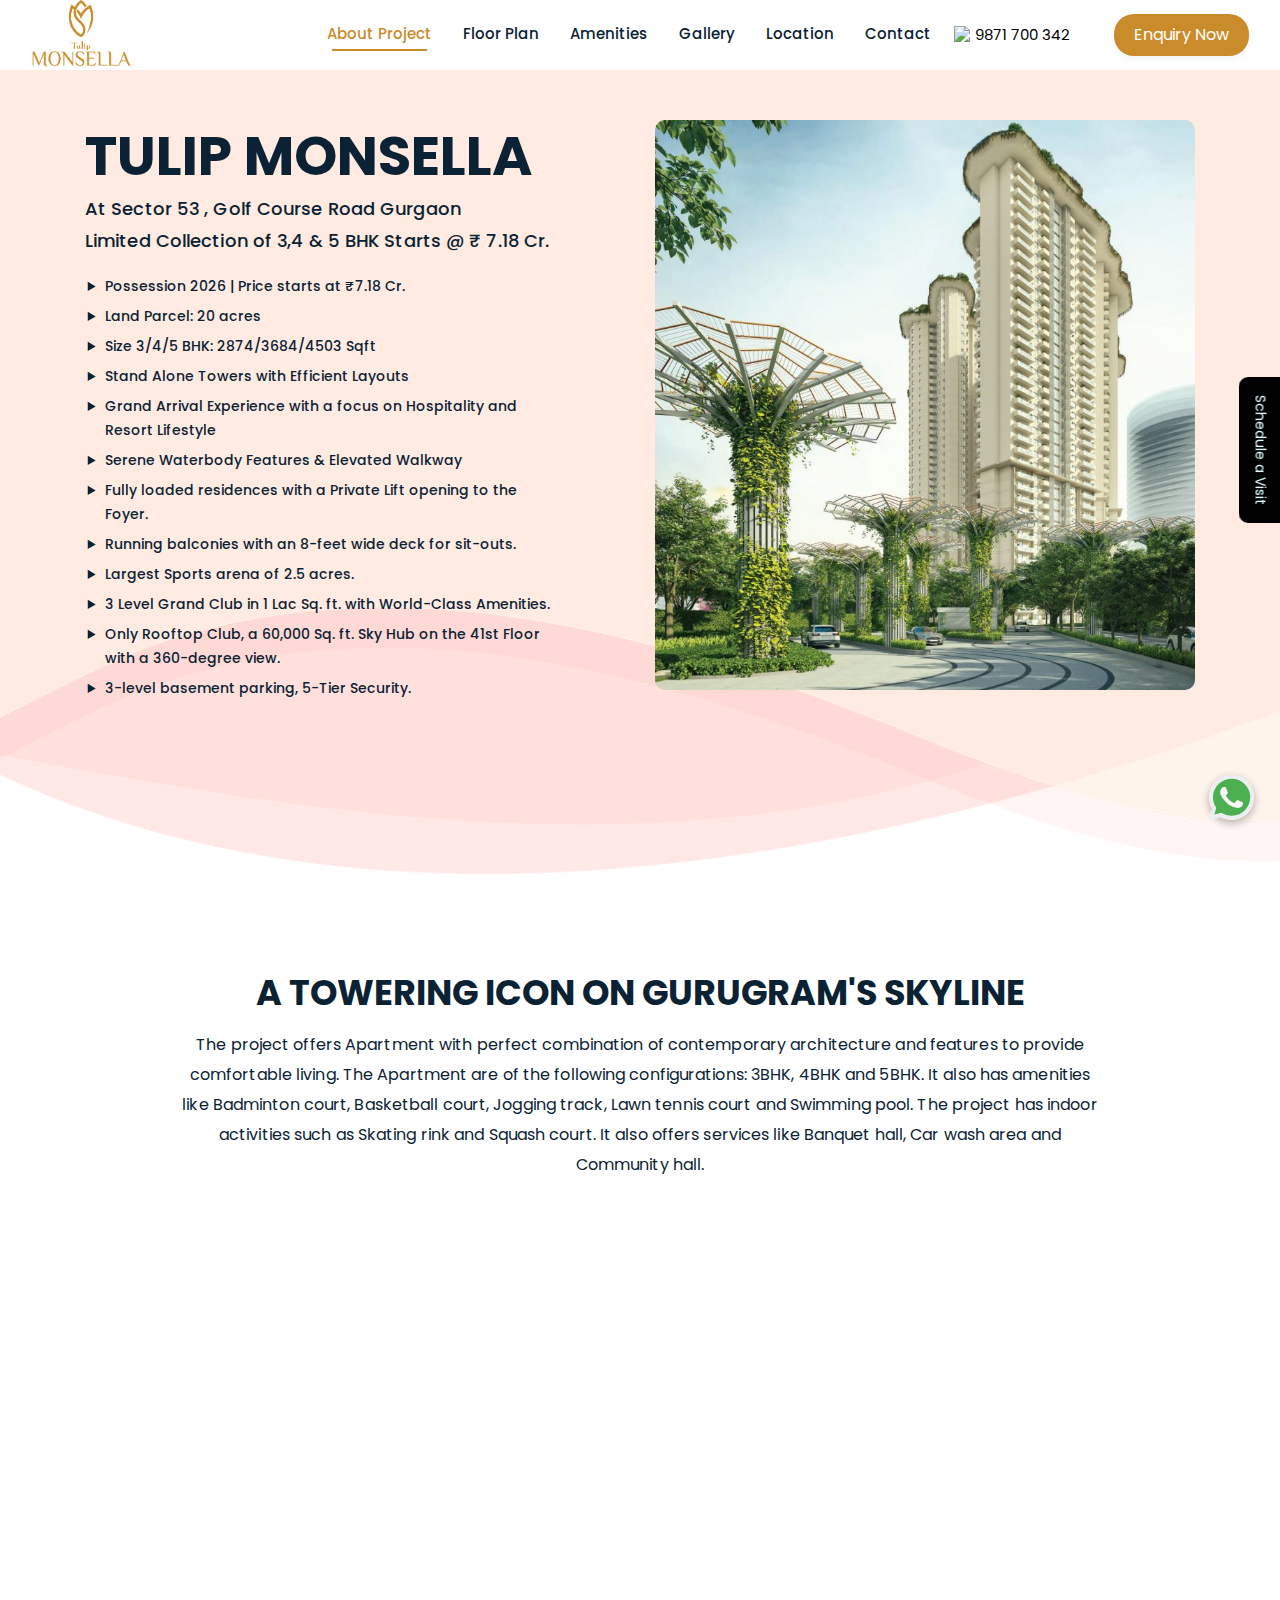
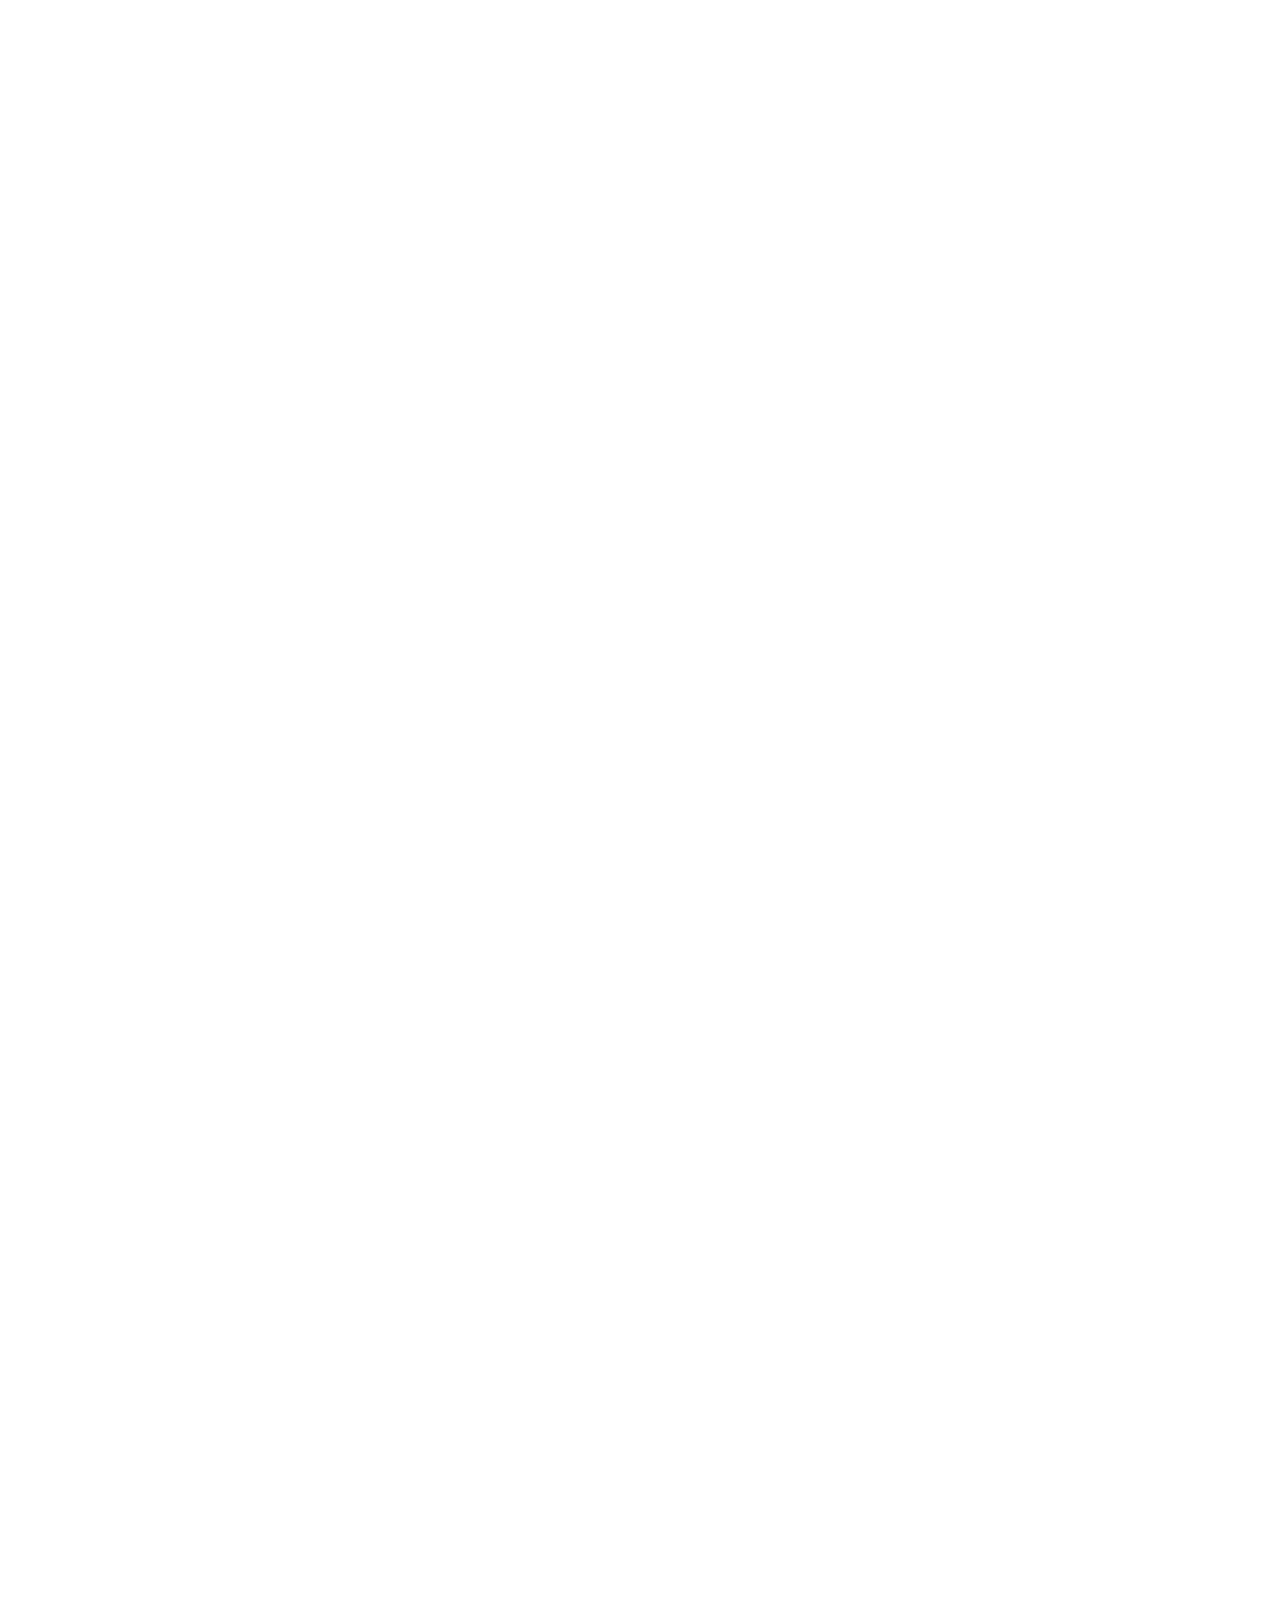
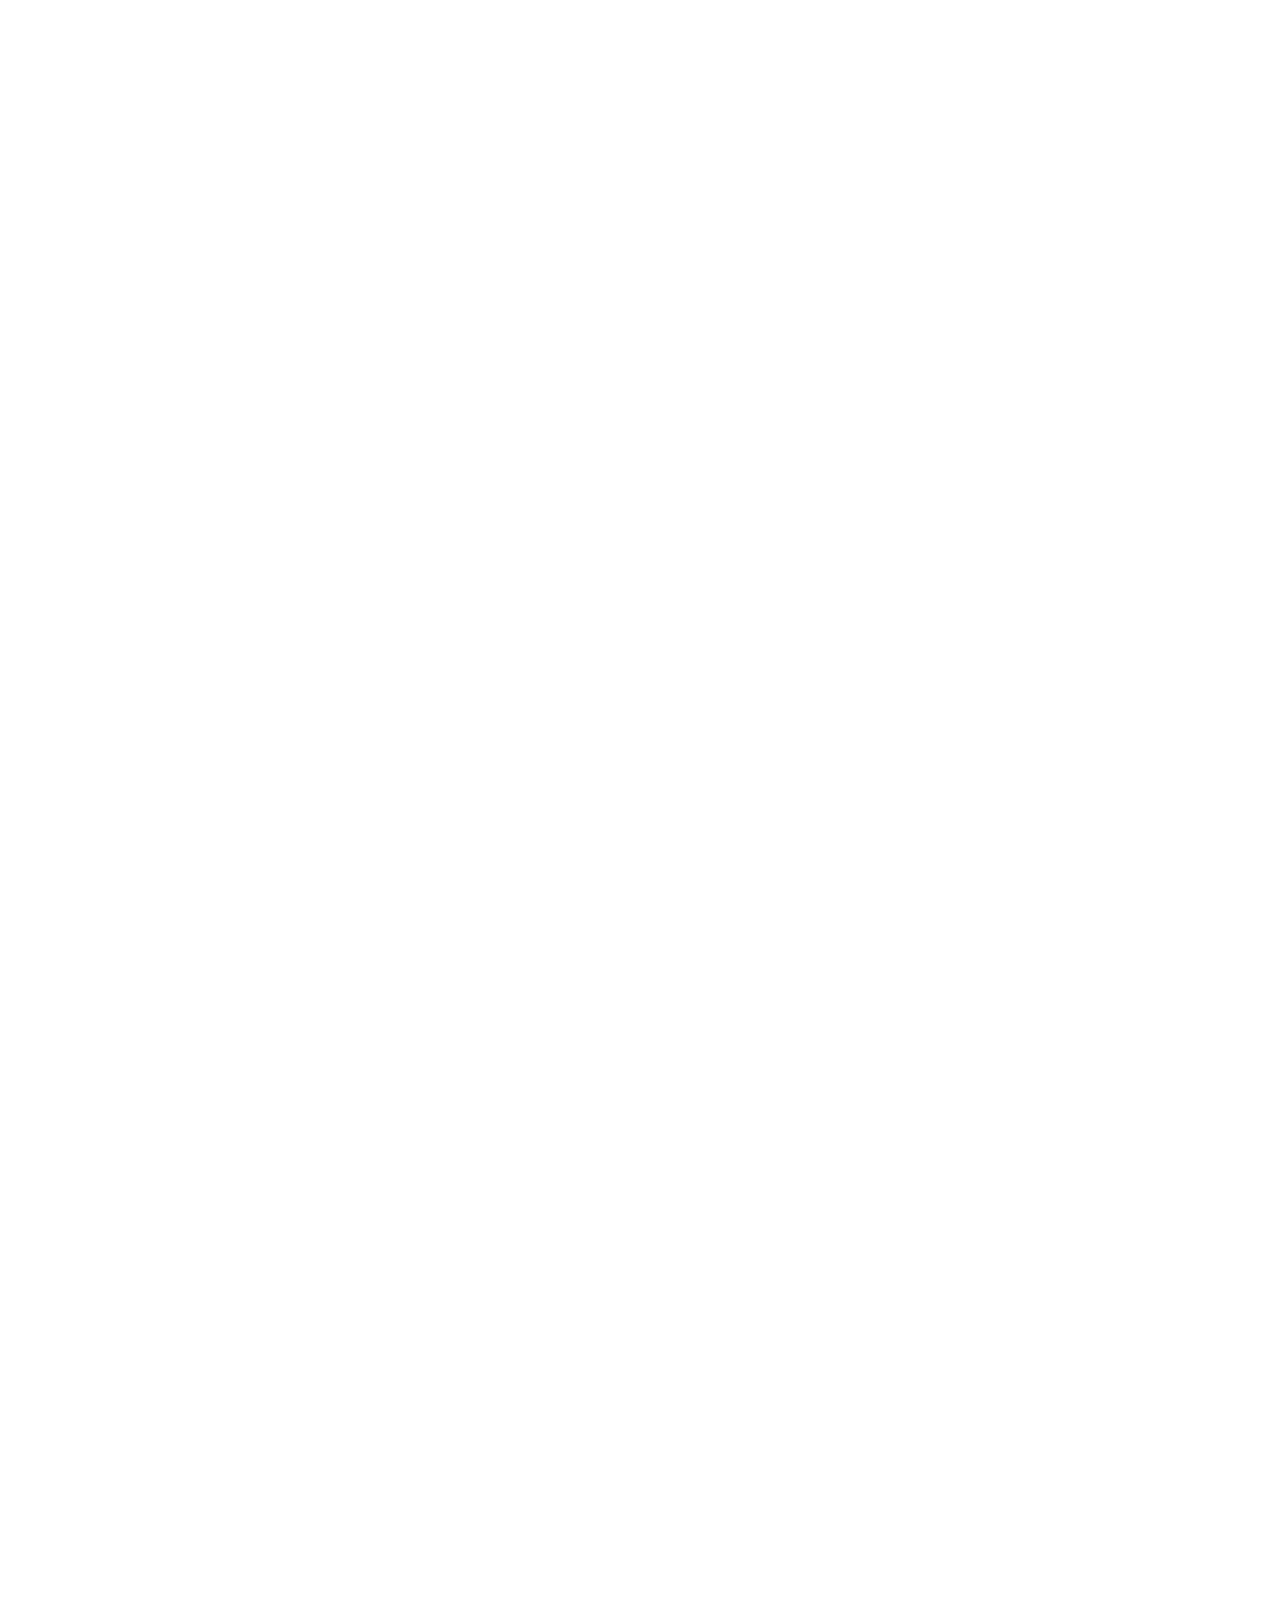
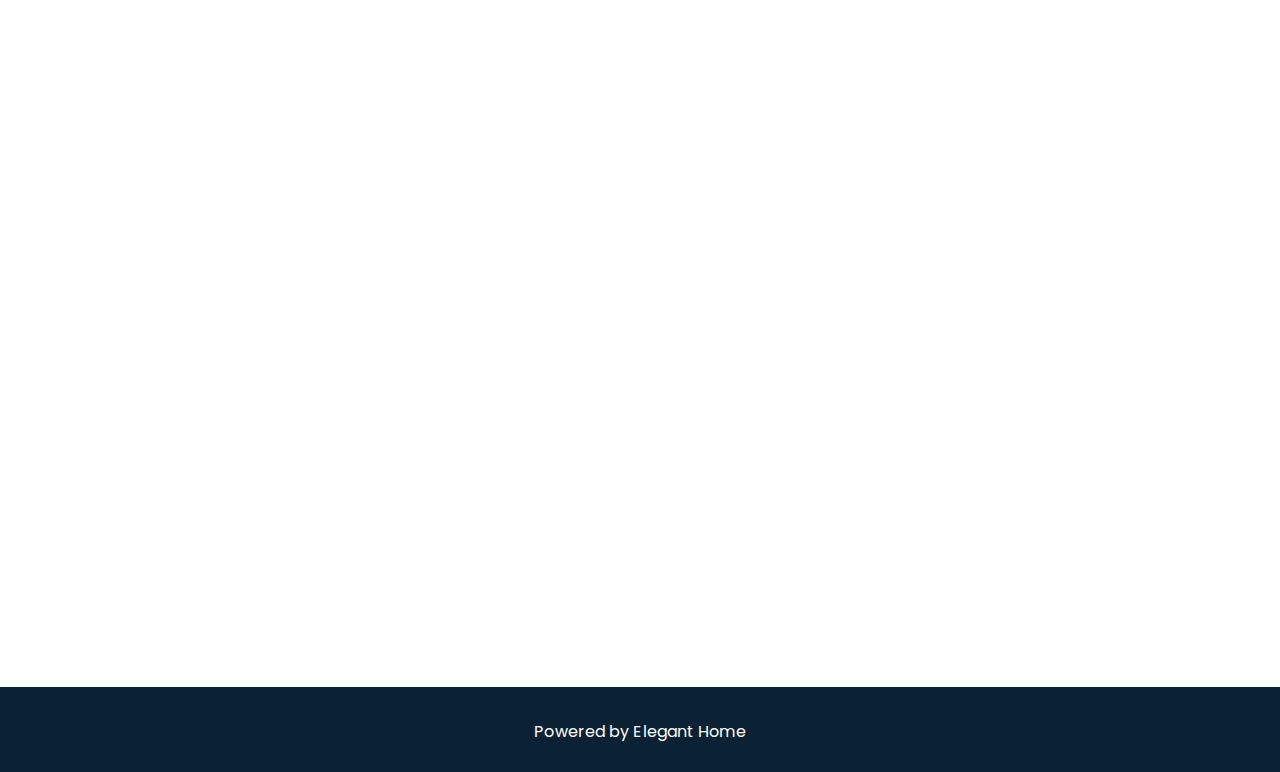
==== index.html @ 669db108 "Update index.html" ====
﻿<!DOCTYPE html>
<html lang="en">


<head>

    <title>Tulip</title>

    <meta charset="UTF-8">
    <meta name="viewport" content="width=device-width,initial-scale=1">
    <meta http-equiv="X-UA-Compatible" content="IE=edge">

    <link rel="stylesheet" href="css/magnific-popup.min.css">
    <link rel="stylesheet" href="css/bootstrap.min.css">
    <link rel="stylesheet" href="css/owl.carousel.min.css">
    <link rel="stylesheet" href="css/swiper.min.css">
    <link rel="stylesheet" href="css/all.min.css">
    <link rel="stylesheet" href="css/flaticon.css">
    <link rel="preconnect" href="https://fonts.gstatic.com" crossorigin>
    <link href="https://fonts.googleapis.com/css2?family=Poppins:ital,wght@0,100;0,200;0,300;0,400;0,500;0,600;0,700;0,800;0,900;1,100;1,200;1,300;1,400;1,500;1,600;1,700;1,800;1,900&display=swap" rel="stylesheet">

    <link href="https://fonts.googleapis.com/css2?family=Assistant:wght@300;400;600;700;800&amp;family=Merriweather:ital,wght@0,300;0,400;0,700;0,900;1,300&amp;display=swap" rel="stylesheet">
    <link href="https://fonts.googleapis.com/css2?family=DM+Serif+Display&amp;display=swap" rel="stylesheet">

    <link rel="stylesheet" type="text/css" href="css/style.css">
    <link rel="stylesheet" type="text/css" href="css/responsive.css">
    <link rel="stylesheet" href="https://cdnjs.cloudflare.com/ajax/libs/animate.css/3.5.2/animate.min.css">
</head>

<body data-spy="scroll" data-target=".navbar" data-offset="100" class="index2">

    <header class="top-header header-2 inline-fix">
        <nav class="navbar navbar-expand-lg  justify-content-between navbar-mobile fixed-top sticky">
            <div class="container-fluid">
                <a classs="navbar-brand" href="index.html"> <img src="images/logo.png" alt="Logo" width="100"></a>
                <button class="navbar-toggler collapsed" type="button" data-toggle="collapse" data-target="#navbar4" aria-controls="navbar4" aria-expanded="false" aria-label="Toggle navigation">
<span class="icon-bar top-bar"></span>
<span class="icon-bar middle-bar"></span>
<span class="icon-bar bottom-bar"></span>
</button>

                <div class="collapse navbar-collapse" id="navbar4">
                    <ul class="mr-auto"></ul>
                    <ul class="navbar-nav">
                        <li class="nav-item"> <a class="nav-link active" href="#about">About Project</a> </li>
                        <li class="nav-item"> <a class="nav-link" href="#floorPlans">Floor Plan </a> </li>
                        <li class="nav-item"> <a class="nav-link" href="#amenities">Amenities</a> </li>
                        <li class="nav-item"> <a class="nav-link" href="#gallery">Gallery</a> </li>
                        <li class="nav-item"> <a class="nav-link" href="#location">Location</a> </li>
                        <li class="nav-item"> <a class="nav-link" href="#contact">Contact</a> </li>
                    </ul>
                </div>

                <a href="tel:9871700342" class="phone"><span><img src="https://cdn-icons-png.flaticon.com/512/597/597177.png"></span>9871 700 342</a>
                <div class="extrabtn"> <a class="bttn button1 navbutton" data-toggle="modal" data-target="#brochureModal"> Enquiry Now</a> </div>
            </div>
        </nav>
    </header>


    <section class="hero-section wow fadeIn" id="home">
        <div class="text-block">
            <div class="container">
                <div class="row">
                    <div class="col-md-6 v-center">
                        <div class="header-heading">
                            <h1>TULIP MONSELLA</h1>
                            <p>At Sector 53 , Golf Course Road Gurgaon</p>
                            <p>Limited Collection of 3,4 & 5 BHK Starts @ ₹ 7.18 Cr.</p>
                            <ul>
                                <li>Possession 2026 | Price starts at ₹7.18 Cr.</li>
                                <li>Land Parcel: 20 acres</li>
                                <li>Size 3/4/5 BHK: 2874/3684/4503 Sqft</li>
                                <li>Stand Alone Towers with Efficient Layouts</li>
                                <li>Grand Arrival Experience with a focus on Hospitality and Resort Lifestyle</li>
                                <li>Serene Waterbody Features & Elevated Walkway</li>
                                <li>Fully loaded residences with a Private Lift opening to the Foyer.</li>
                                <li>Running balconies with an 8-feet wide deck for sit-outs.</li>
                                <li>Largest Sports arena of 2.5 acres.</li>
                                <li>3 Level Grand Club in 1 Lac Sq. ft. with World-Class Amenities.</li>
                                <li>Only Rooftop Club, a 60,000 Sq. ft. Sky Hub on the 41st Floor with a 360-degree view.</li>
                                <li>3-level basement parking, 5-Tier Security.</li>
                            </ul>
                        </div>
                    </div>
                    <div class="col-md-6">
                        <div class="single-image owl-carousel " data-slide="1" data-slide-res="1" data-autoplay="true" data-nav="false" data-dots="true" data-space="0" data-loop="true" data-speed="800">
                            <div class="item"><img src="images/tulip-gurgaon.jpg" alt="text" class="img-fluid"> </div>

                        </div>
                    </div>
                </div>
            </div>
        </div>
    </section>

    <section class="aboutoitawa pad-tb wow fadeIn" id="about">
        <div class="container">
            <div class="row justify-content-center text-center">
                <div class="col-lg-10">
                    <div class="common-heading-2">
                        <h2 class="mb15 h2 text-center">A TOWERING ICON ON GURUGRAM'S SKYLINE
                        </h2>
                        <p>The project offers Apartment with perfect combination of contemporary architecture and features to provide comfortable living. The Apartment are of the following configurations: 3BHK, 4BHK and 5BHK. It also has amenities like Badminton
                            court, Basketball court, Jogging track, Lawn tennis court and Swimming pool. The project has indoor activities such as Skating rink and Squash court. It also offers services like Banquet hall, Car wash area and Community hall.
                        </p>
                    </div>
                </div>
            </div>
        </div>
        </div>
    </section>


    <section class="amenities-section pad-tb dark wow fadeIn" id="amenities">
        <div class="container">
            <div class="row justify-content-center">
                <div class="col-lg-9">
                    <div class="common-heading">
                        <h2 class="text-white">Amenities</h2>
                        <p class="text-white">At Tulip Monsella, residents may enjoy a contemporary way of life complemented by soothing water features and lush landscaping. Many cultural centers offer entertainment for the senses and the soul.

                        </p>

                    </div>
                </div>
            </div>
            <div class="row">
                <div class="col-lg-12">
                    <div class="amenities-block owl-carousel mt45" data-slide="4" data-slide-res="2" data-autoplay="true" data-nav="false" data-dots="false" data-space="30" data-loop="true" data-speed="600">

                        <div class="amenities-card">
                            <div class="amenities-card-icon-section"><img src="https://cdn-icons-png.flaticon.com/512/10184/10184706.png" alt="CCTV Camera" class="img-fluid"></div>
                            <h3>Family Pavilion</h3>
                            <p>Enjoy quality time with loved ones.</p>
                        </div>
                        <div class="amenities-card">
                            <div class="amenities-card-icon-section"><img src="https://cdn-icons-png.flaticon.com/512/8237/8237434.png" alt="Air Conditioner" class="img-fluid"></div>
                            <h3>Amphitheatre</h3>
                            <p>Experience captivating live performances.</p>
                        </div>
                        <div class="amenities-card">
                            <div class="amenities-card-icon-section"><img src="https://cdn-icons-png.flaticon.com/512/2203/2203973.png" alt="Rain water Harvesting" class="img-fluid"></div>
                            <h3>Private Gardens</h3>
                            <p>Find tranquility amidst lush greenery.</p>
                        </div>
                        <div class="amenities-card">
                            <div class="amenities-card-icon-section"><img src="https://cdn-icons-png.flaticon.com/512/11038/11038476.png" alt="Garden" class="img-fluid"></div>
                            <h3>Forest Walking Trail</h3>
                            <p>Discover the wonders of nature on foot.</p>
                        </div>
                        <div class="amenities-card">
                            <div class="amenities-card-icon-section"><img src="https://cdn-icons-png.flaticon.com/512/8643/8643056.png" alt="Elevator" class="img-fluid"></div>
                            <h3>Clubhouse</h3>
                            <p>Indulge in exclusive community facilities.</p>
                        </div>
                        <div class="amenities-card">
                            <div class="amenities-card-icon-section"><img src="https://cdn-icons-png.flaticon.com/512/8334/8334162.png" alt="Internet Ready" class="img-fluid"></div>
                            <h3>Pets Corner</h3>
                            <p>Treat your furry friends to a playful space.</p>
                        </div>
                        <div class="amenities-card">
                            <div class="amenities-card-icon-section"><img src="https://cdn-icons-png.flaticon.com/512/4792/4792322.png" alt="Free Parking" class="img-fluid"></div>
                            <h3>Kids Play Zone</h3>
                            <p>Watch your little ones delight in fun-filled activities.</p>
                        </div>
                        <div class="amenities-card">
                            <div class="amenities-card-icon-section"><img src="https://cdn-icons-png.flaticon.com/512/837/837147.png" alt="Security" class="img-fluid"></div>
                            <h3>Drive-in Double-height Tower Lobbies</h3>
                            <p>Enter a grand and luxurious space.</p>
                        </div>
                        <div class="amenities-card">
                            <div class="amenities-card-icon-section"><img src="https://cdn-icons-png.flaticon.com/512/3048/3048398.png" alt="Power Backup" class="img-fluid"></div>
                            <h3>Meditation Lawn</h3>
                            <p>Unwind and find inner peace in serene surroundings.</p>
                        </div>
                        <div class="amenities-card">
                            <div class="amenities-card-icon-section"> <img src="https://cdn-icons-png.flaticon.com/512/8404/8404203.png" alt="Satellite Cable" class="img-fluid"> </div>
                            <h3>Jacuzzi</h3>
                            <p>Relax and rejuvenate in a luxurious setting.</p>
                        </div>
                        <div class="amenities-card">
                            <div class="amenities-card-icon-section"> <img src="https://cdn-icons-png.flaticon.com/512/2138/2138687.png" alt="Satellite Cable" class="img-fluid"> </div>
                            <h3>Skywalk</h3>
                            <p>Enjoy breathtaking views from a suspended pathway.</p>
                        </div>

                    </div>
                </div>
            </div>
        </div>
    </section>

    <section class="floor-plan-section pad-tb wow fadeIn" id="floorPlans">
        <div class="container">
            <div class="row justify-content-center">
                <div class="col-lg-6">
                    <div class="common-heading">
                        <h2>Luxury Residences</h2>
                        <p>For Your Better Understanding. Lorem ipsum dolor sit amet, consectetur adipiscing elit.</p>
                    </div>
                </div>
            </div>
            <div class="row img-gallery-magnific mt15">
                <div class="col-lg-4 col-sm-6">
                    <div class="floor-plans">
                        <div class="floor-img">
                            <a class="image-popup-floor-plan" href="images/floorplan01.jpg" title="3 BHK">
                                <img src="images/floorplan01.jpg" alt="3 BHK" class="img-fluid"> </a>
                        </div>
                        <div class="info">
                            <h3>3 BHK / 2874 Sqft</h3>
                            <p>7.2 Cr*</p>
                        </div>
                    </div>
                </div>
                <div class="col-lg-4 col-sm-6">
                    <div class="floor-plans">
                        <div class="floor-img">
                            <a class="image-popup-floor-plan" href="images/floorplan02.jpg" title="4 BHK">
                                <img src="images/floorplan02.jpg" alt="4 BHK" class="img-fluid"> </a>
                        </div>
                        <div class="info">
                            <h3>4 BHK / 3684 Sqft</h3>
                            <p>8.47 Cr*</p>
                        </div>
                    </div>
                </div>
                <div class="col-lg-4 col-sm-6">
                    <div class="floor-plans">
                        <div class="floor-img">
                            <a class="image-popup-floor-plan" href="images/floorplan03.jpg" title="5 BHK">
                                <img src="images/floorplan03.jpg" alt="5 BHK" class="img-fluid"> </a>
                        </div>
                        <div class="info">
                            <h3>5 BHK / 4503 Sqft</h3>
                            <p>10.35 Cr*</p>
                        </div>

                    </div>
                </div>
            </div>

        </div>
    </section>

    <div class="cta-section-1 pad-tb wow fadeIn" data-parallax="scroll" data-speed="0.5" data-image-src="images/common/widehome.jpg">
        <div class="container">
            <div class="row">
                <div class="col-lg-12">
                    <div class="itawacta text-center">
                        <p>TULIP MONSELLA BROCHURE</p>
                        <h2>Download Full Details, Floor Plans, Specifications, Price etc.</h2>
                        <a data-toggle="modal" data-target="#brochureModal" class="btn btn-primary">Download Brochure</a>
                    </div>
                </div>
            </div>
        </div>
    </div>

    <section class="gallery-section2 pad-tb wow fadeIn" id="gallery">
        <div class="container">
            <div class="row justify-content-center">
                <div class="col-lg-6">
                    <div class="common-heading">
                        <h2>Photo Gallery</h2>
                    </div>
                </div>
            </div>
            <div class="row img-gallery-magnific m-spc98 mt15">
                <div class="col-md-4 col-6">
                    <div class="gallery-">
                        <a class="image-popup-gallery" href="images/gallery/gallery-1.jpg" title="gallery title">
                            <img src="images/gallery/gallery-1.jpg" alt="gallery image" class="img-fluid"></a>
                    </div>
                </div>
                <div class="col-md-4 col-6">
                    <div class="gallery-">
                        <a class="image-popup-gallery" href="images/gallery/gallery-2.jpg" title="gallery title">
                            <img src="images/gallery/gallery-2.jpg" alt="gallery image" class="img-fluid"></a>
                    </div>
                </div>
                <div class="col-md-4 col-6">
                    <div class="gallery-">
                        <a class="image-popup-gallery" href="images/gallery/gallery-3.jpg" title="gallery title">
                            <img src="images/gallery/gallery-3.jpg" alt="gallery image" class="img-fluid"> </a>
                    </div>
                </div>
                <div class="col-md-4 col-6">
                    <div class="gallery-">
                        <a class="image-popup-gallery" href="images/gallery/gallery-4.jpg" title="gallery title">
                            <img src="images/gallery/gallery-4.jpg" alt="gallery image" class="img-fluid"></a>
                    </div>
                </div>
                <div class="col-md-4 col-6">
                    <div class="gallery-">
                        <a class="image-popup-gallery" href="images/gallery/gallery-5.jpg" title="gallery title">
                            <img src="images/gallery/gallery-5.jpg" alt="gallery image" class="img-fluid"></a>
                    </div>
                </div>
                <div class="col-md-4 col-6">
                    <div class="gallery-">
                        <a class="image-popup-gallery" href="images/gallery/gallery-6.jpg" title="gallery title">
                            <img src="images/gallery/gallery-6.jpg" alt="gallery image" class="img-fluid"> </a>
                    </div>
                </div>

            </div>
        </div>
    </section>


    <section class="location-section pad-tb wow fadeIn" id="location">
        <div class="container">
            <div class="row justify-content-center">
                <div class="col-lg-6">
                    <div class="common-heading-2 text-center">
                        <h2 class="mb15">Nearby Places</h2>
                        <p>Tulip Monsella is located in Sector 53, Golf Course Road, Gurgaon.
                        </p>
                    </div>
                </div>
            </div>
            <div class="row justify-content-between mt15">
                <div class="col-lg-12 mt30">
                    <ul class="loc-list">
                        <li><img src="images/icons/railway-station.png" alt=""> Rapid Metro Station <span>1 Min.</span></li>
                        <li><img src="images/icons/1684121.png" alt=""> One Horizon Centre <span>2 Min.</span></li>
                        <li><img src="images/icons/8253949.png" alt=""> MG Road <span>5 Min.</span></li>
                        <li><img src="images/icons/hospital.png" alt=""> Fortis Hospital <span>5 Min.</span></li>
                        <li><img src="images/icons/8417967.png" alt=""> Huda Metro Station <span>5 Min.</span></li>
                        <li><img src="images/icons/9461228.png" alt=""> Cyber Hub<span> 10 Min.</span></li>
                        <li><img src="images/icons/998634.png" alt=""> Ambience Mall <span>15 Min.</span></li>
                        <li><img src="images/icons/airport.png" alt=""> Indra Gandhi International Airport <span>20 Min.</span></li>
                    </ul>
                </div>
                <div class="col-lg-12 mt40">


                    <iframe src="https://www.google.com/maps/embed?pb=!1m18!1m12!1m3!1d3508.4762424021837!2d77.1035553!3d28.435056799999998!2m3!1f0!2f0!3f0!3m2!1i1024!2i768!4f13.1!3m3!1m2!1s0x390d18b2ad16cb25%3A0x53a7417010e02f99!2sTulip%20Monsella!5e0!3m2!1sen!2sin!4v1670415223793!5m2!1sen!2sin"
                        style="border:0" allowfullscreen="" aria-hidden="false" tabindex="0"></iframe>
                </div>
            </div>
        </div>
    </section>

    <div class="enquire-form pad-tb wow fadeIn" id="contact">
        <div class="container">
            <div class="row">
                <div class="col-lg-8 cta-text">
                    <div class="cta-headings">
                        <img src="images/common/header.png" alt="text" class="img-fluid mb30">
                        <h2 class="mb15">Your Dream House is Waiting For You</h2>
                        <p>Are You Ready to Buy Dream Flat? Find the Perfect Home for You Today!</p>
                        <a href="tel:+9871700342" class="cta learnmore mt30">Call Now</a>
                    </div>
                </div>
                <div class="col-lg-4 pl0" id="form">
                    <div class="form-block">
                        <div class="form-header">
                            <h2><span>Get a Callback</span></h2>
                        </div>
                        <form id="contactForm" data-toggle="validator" class="shake" method="post" action="mail.php">
                            <div class="row">
                                <div class="fieldsets col-sm-12">
                                    <input type="text" id="name" placeholder="Enter name" required data-error="Please fill Out" name="name">
                                    <div class="help-block with-errors"></div>
                                </div>
                                <div class="fieldsets col-sm-12">
                                    <input type="email" id="email" placeholder="Enter email" required name="email">
                                    <div class="help-block with-errors"></div>
                                </div>
                                <div class="fieldsets col-sm-12">
                                    <input type="text" id="email" placeholder="Enter phone" required name="phone">
                                    <div class="help-block with-errors"></div>
                                </div>
                            </div>
                            <div class="fieldsets">
                                <textarea id="message" rows="4" placeholder="Enter your message" required></textarea>
                                <div class="help-block with-errors"></div>
                            </div>
                            <button type="submit" id="form-submit" class="btn lnk btn-main bg-btn">Submit <span class="circle"></span></button>
                            <div id="msgSubmit" class="h3 text-center hidden"></div>
                            <div class="clearfix"></div>
                            <p class="trm"><i class="fas fa-lock"></i>We hate spam, and we respect your privacy.</p>
                        </form>
                    </div>
                </div>
            </div>
        </div>
    </div>



    <footer>

        <div class="copyright">
            <div class="container">
                <div class="row">
                    <div class="col-lg-12">
                        <div class="footer-- text-center pt20">
                            <p>Powered by Elegant Home </p>
                        </div>
                    </div>
                </div>
            </div>
        </div>
    </footer>

    <!-- The Modal -->
    <div class="modal enquiry-modal" id="myModal">
        <div class="modal-dialog">
            <div class="modal-content">
                <div class="modal-body">
                    <button type="button" class="close" data-dismiss="modal" aria-label="Close">
                        <i class="fa fa-times text-white"></i>
                    </button>
                    <div class="text-center">
                        <img src="images/logo.png" class="img-fluid">
                        <h3>Get a Callback</h3>
                    </div>
                    <form method="post" action="mail.php">
                        <div class="form-group">
                            <label>Name</label>
                            <input type="text" class="form-control" name="name" required>
                        </div>
                        <div class="form-group">
                            <label>Email</label>
                            <input type="email" class="form-control" name="email" required>
                        </div>
                        <div class="form-group">
                            <label>Phone</label>
                            <input type="number" class="form-control" maxlength="10" required>
                        </div>
                        <div>
                            <input type="submit" value="Submit" class="btn btn-primary">
                        </div>
                    </form>

                </div>

            </div>
        </div>
    </div>

    <!-- The Modal -->
    <div class="modal enquiry-modal" id="brochureModal">
        <div class="modal-dialog">
            <div class="modal-content">
                <div class="modal-body">
                    <button type="button" class="close" data-dismiss="modal" aria-label="Close">
                        <i class="fa fa-times text-white"></i>
                    </button>
                    <div class="text-center">
                        <img src="images/logo.png" class="img-fluid">
                        <h3>Enquiry Now</h3>
                    </div>
                    <form action="mail.php" method="post">
                        <div class="form-group">
                            <label>Name</label>
                            <input type="text" class="form-control" name="name" required>
                        </div>
                        <div class="form-group">
                            <label>Email</label>
                            <input type="text" class="form-control" name="email" required>
                        </div>
                        <div class="form-group">
                            <label>Phone</label>
                            <input type="text" class="form-control" name="phone" maxlength="10" required>
                        </div>
                        <div>
                            <input type="submit" value="Submit" class="btn btn-primary">

                        </div>
                    </form>
                </div>
            </div>
        </div>
    </div>



    <!-- The Modal -->
    <div class="modal enquiry-modal" id="siteVisitModal">
        <div class="modal-dialog">
            <div class="modal-content">
                <div class="modal-body">
                    <button type="button" class="close" data-dismiss="modal" aria-label="Close">
                        <i class="fa fa-times text-white"></i>
                    </button>
                    <div class="text-center">
                        <img src="images/logo.png" class="img-fluid">
                        <h3>Schedule site Visit</h3>
                    </div>
                    <form action="mail.php" method="post">
                        <div class="form-group">
                            <label>Name</label>
                            <input type="text" class="form-control" name="name" required>
                        </div>
                        <div class="form-group">
                            <label>Email</label>
                            <input type="text" class="form-control" name="email" required>
                        </div>
                        <div class="form-group">
                            <label>Phone</label>
                            <input type="text" class="form-control" name="phone" maxlength="10" required>
                        </div>
                        <div>
                            <input type="submit" value="Submit" class="btn btn-primary">

                        </div>
                    </form>
                </div>
            </div>
        </div>
    </div>


    <a href="https://api.whatsapp.com/send?phone=919389736199&amp;text=Hi,%20I%20am%20looking%20for%20a%20Chardham%20package,%20can%20you%20help%20me?" class="whatapp_btn" target="_blank">
        <img src="images/whatsapp.svg" width="45px">
    </a>

    <button class="btn sticky-side-btn" data-toggle="modal" data-target="#siteVisitModal">Schedule a Visit</button>


    <script src="js/jquery.min.js"></script>
    <script src="js/bootstrap.min.js"></script>
    <script src="js/popper.min.js"></script>
    <script src="js/jquery.magnific-popup.min.js"></script>
    <script src="js/owl.carousel.js"></script>
    <script src="js/swiper.min.js"></script>
    <script src="js/SmoothScroll.min.js"></script>
    <script src="js/parallax.min.js"></script>
    <script src="js/validator.min.js"></script>
    <script src="js/form.js"></script>

    <script src="js/main.js"></script>
    <script src="js/hero-script.js"></script>
    <script src="https://cdnjs.cloudflare.com/ajax/libs/wow/1.1.2/wow.min.js"></script>
    <script>
        new WOW().init();

        function openModal() {
            var modal = document.getElementById('brochureModal');
            modal.style.display = 'block';
        }

        //  setTimeout(openModal, 10000); // 20000 milliseconds = 20 seconds
    </script>

</body>


</html>
---- css/flaticon.css ----
@font-face{font-family:flaticon;src:url(../webfonts/flaticon.eot);src:url(https://separateweb.com/#iefix) format("embedded-opentype"),url(../webfonts/flaticon.woff) format("woff"),url(../webfonts/flaticon.ttf) format("truetype"),url(https://separateweb.com/#Flaticon) format("svg");font-weight:400;font-style:normal}@media screen and (-webkit-min-device-pixel-ratio:0){@font-face{font-family:flaticon;src:url(https://separateweb.com/#Flaticon) format("svg")}}[class^=flaticon-]:before,[class*=" flaticon-"]:before,[class^=flaticon-]:after,[class*=" flaticon-"]:after{font-family:Flaticon;font-style:normal}.flaticon-gps:before{content:"\f100"}.flaticon-certification-award:before{content:"\f101"}.flaticon-discount:before{content:"\f102"}.flaticon-rent:before{content:"\f103"}.flaticon-heart-2:before{content:"\f104"}.flaticon-tray:before{content:"\f105"}.flaticon-boat:before{content:"\f106"}.flaticon-bus:before{content:"\f107"}.flaticon-resort:before{content:"\f108"}.flaticon-tube-train-front-view:before{content:"\f109"}.flaticon-transport:before{content:"\f10a"}.flaticon-plane:before{content:"\f10b"}.flaticon-game:before{content:"\f10c"}.flaticon-award:before{content:"\f10d"}.flaticon-paint-roller:before{content:"\f10e"}.flaticon-house-2:before{content:"\f10f"}.flaticon-tape-measure:before{content:"\f110"}.flaticon-measuring-tape:before{content:"\f111"}.flaticon-house-1:before{content:"\f112"}.flaticon-stairs-1:before{content:"\f113"}.flaticon-stairs:before{content:"\f114"}.flaticon-support:before{content:"\f115"}.flaticon-male-telemarketer:before{content:"\f116"}.flaticon-gallery:before{content:"\f117"}.flaticon-dimension:before{content:"\f118"}.flaticon-windows:before{content:"\f119"}.flaticon-frame:before{content:"\f11a"}.flaticon-sofa:before{content:"\f11b"}.flaticon-people-1:before{content:"\f11c"}.flaticon-fruit:before{content:"\f11d"}.flaticon-nature:before{content:"\f11e"}.flaticon-garage-1:before{content:"\f11f"}.flaticon-garage:before{content:"\f120"}.flaticon-bathtube-with-shower:before{content:"\f121"}.flaticon-rest:before{content:"\f122"}.flaticon-furniture:before{content:"\f123"}.flaticon-restaurant:before{content:"\f124"}.flaticon-cutlery:before{content:"\f125"}.flaticon-livingroom-1:before{content:"\f126"}.flaticon-livingroom:before{content:"\f127"}.flaticon-dinner:before{content:"\f128"}.flaticon-serve:before{content:"\f129"}.flaticon-shower-1:before{content:"\f12a"}.flaticon-shower:before{content:"\f12b"}.flaticon-bed:before{content:"\f12c"}.flaticon-shopping-cart:before{content:"\f12d"}.flaticon-shopping-bag-4:before{content:"\f12e"}.flaticon-menu-button-of-three-lines:before{content:"\f12f"}.flaticon-briefcase-1:before{content:"\f130"}.flaticon-bar-chart:before{content:"\f131"}.flaticon-send:before{content:"\f132"}.flaticon-shopping-cart-1:before{content:"\f133"}.flaticon-message:before{content:"\f134"}.flaticon-home-1:before{content:"\f135"}.flaticon-arrows-5:before{content:"\f136"}.flaticon-file-2:before{content:"\f137"}.flaticon-chat:before{content:"\f138"}.flaticon-settings-1:before{content:"\f139"}.flaticon-cloud:before{content:"\f13a"}.flaticon-envelope-1:before{content:"\f13b"}.flaticon-planet-earth:before{content:"\f13c"}.flaticon-placeholder-3:before{content:"\f13d"}.flaticon-interface-1:before{content:"\f13e"}.flaticon-layers-1:before{content:"\f13f"}.flaticon-edit-1:before{content:"\f140"}.flaticon-trophy-1:before{content:"\f141"}.flaticon-note-1:before{content:"\f142"}.flaticon-telemarketer:before{content:"\f143"}.flaticon-flash:before{content:"\f144"}.flaticon-calendar-1:before{content:"\f145"}.flaticon-smartphone-1:before{content:"\f146"}.flaticon-technology-2:before{content:"\f147"}.flaticon-edit:before{content:"\f148"}.flaticon-user-2:before{content:"\f149"}.flaticon-technology-1:before{content:"\f14a"}.flaticon-photo-camera:before{content:"\f14b"}.flaticon-arrows-4:before{content:"\f14c"}.flaticon-arrows-3:before{content:"\f14d"}.flaticon-speech-bubble:before{content:"\f14e"}.flaticon-heart-1:before{content:"\f14f"}.flaticon-paper-plane:before{content:"\f150"}.flaticon-star-1:before{content:"\f151"}.flaticon-graphic:before{content:"\f152"}.flaticon-user-1:before{content:"\f153"}.flaticon-previous:before{content:"\f154"}.flaticon-arrows-2:before{content:"\f155"}.flaticon-padlock:before{content:"\f156"}.flaticon-right-arrow-3:before{content:"\f157"}.flaticon-list:before{content:"\f158"}.flaticon-drop:before{content:"\f159"}.flaticon-unlink:before{content:"\f15a"}.flaticon-search-1:before{content:"\f15b"}.flaticon-like-2:before{content:"\f15c"}.flaticon-play-button-1:before{content:"\f15d"}.flaticon-users:before{content:"\f15e"}.flaticon-placeholder-2:before{content:"\f15f"}.flaticon-clock-2:before{content:"\f160"}.flaticon-diamond:before{content:"\f161"}.flaticon-layers:before{content:"\f162"}.flaticon-like-1:before{content:"\f163"}.flaticon-add:before{content:"\f164"}.flaticon-play-button:before{content:"\f165"}.flaticon-heart:before{content:"\f166"}.flaticon-garbage:before{content:"\f167"}.flaticon-telephone:before{content:"\f168"}.flaticon-money-bag:before{content:"\f169"}.flaticon-piggy-bank-1:before{content:"\f16a"}.flaticon-headphones-1:before{content:"\f16b"}.flaticon-coin:before{content:"\f16c"}.flaticon-light-bulb:before{content:"\f16d"}.flaticon-favorite:before{content:"\f16e"}.flaticon-plus:before{content:"\f16f"}.flaticon-minus:before{content:"\f170"}.flaticon-unchecked:before{content:"\f171"}.flaticon-user:before{content:"\f172"}.flaticon-timer:before{content:"\f173"}.flaticon-profile:before{content:"\f174"}.flaticon-cancel-1:before{content:"\f175"}.flaticon-right-arrow-2:before{content:"\f176"}.flaticon-left-arrow-2:before{content:"\f177"}.flaticon-down-arrow:before{content:"\f178"}.flaticon-search:before{content:"\f179"}.flaticon-clock-1:before{content:"\f17a"}.flaticon-interface:before{content:"\f17b"}.flaticon-shopping-bag-3:before{content:"\f17c"}.flaticon-shopping-bag-2:before{content:"\f17d"}.flaticon-shopping-bag-1:before{content:"\f17e"}.flaticon-arrows-1:before{content:"\f17f"}.flaticon-magnifying-glass:before{content:"\f180"}.flaticon-smartphone:before{content:"\f181"}.flaticon-time:before{content:"\f182"}.flaticon-left-arrow-1:before{content:"\f183"}.flaticon-right-arrow-1:before{content:"\f184"}.flaticon-minus-symbol:before{content:"\f185"}.flaticon-plus-symbol:before{content:"\f186"}.flaticon-clock:before{content:"\f187"}.flaticon-download-arrow-1:before{content:"\f188"}.flaticon-download-arrow:before{content:"\f189"}.flaticon-envelope:before{content:"\f18a"}.flaticon-straight-quotes:before{content:"\f18b"}.flaticon-pin:before{content:"\f18c"}.flaticon-people:before{content:"\f18d"}.flaticon-commenting:before{content:"\f18e"}.flaticon-technology:before{content:"\f18f"}.flaticon-share-symbol:before{content:"\f190"}.flaticon-arrows:before{content:"\f191"}.flaticon-sent-mail:before{content:"\f192"}.flaticon-label:before{content:"\f193"}.flaticon-menu-options:before{content:"\f194"}.flaticon-web-page-home:before{content:"\f195"}.flaticon-location-pin:before{content:"\f196"}.flaticon-arrow-pointing-to-right:before{content:"\f197"}.flaticon-right-arrow:before{content:"\f198"}.flaticon-house-outline:before{content:"\f199"}.flaticon-left-arrow:before{content:"\f19a"}.flaticon-round:before{content:"\f19b"}.flaticon-web-log-in:before{content:"\f19c"}.flaticon-check-symbol:before{content:"\f19d"}.flaticon-forward-arrow:before{content:"\f19e"}.flaticon-left-quote-1:before{content:"\f19f"}.flaticon-placeholder-filled-point:before{content:"\f1a0"}.flaticon-right-quotation-sign:before{content:"\f1a1"}.flaticon-wifi-connection-signal-symbol:before{content:"\f1a2"}.flaticon-world:before{content:"\f1a3"}.flaticon-word-file:before{content:"\f1a4"}.flaticon-symbol:before{content:"\f1a5"}.flaticon-map-marker:before{content:"\f1a6"}.flaticon-home:before{content:"\f1a7"}.flaticon-tag-black-shape:before{content:"\f1a8"}.flaticon-quote-left:before{content:"\f1a9"}.flaticon-tags:before{content:"\f1aa"}.flaticon-check-1:before{content:"\f1ab"}.flaticon-user-shape:before{content:"\f1ac"}.flaticon-telephone-handle-silhouette:before{content:"\f1ad"}.flaticon-right-quotation-mark:before{content:"\f1ae"}.flaticon-comments:before{content:"\f1af"}.flaticon-earth:before{content:"\f1b0"}.flaticon-pdf:before{content:"\f1b1"}.flaticon-windows-8:before{content:"\f1b2"}.flaticon-word:before{content:"\f1b3"}.flaticon-pencil:before{content:"\f1b4"}.flaticon-trophy:before{content:"\f1b5"}.flaticon-e-mail-envelope:before{content:"\f1b6"}.flaticon-go-back-arrow:before{content:"\f1b7"}.flaticon-boat-anchor:before{content:"\f1b8"}.flaticon-smartphone-call:before{content:"\f1b9"}.flaticon-send-message-button:before{content:"\f1ba"}.flaticon-android-logo:before{content:"\f1bb"}.flaticon-web:before{content:"\f1bc"}.flaticon-boat-lifesaver:before{content:"\f1bd"}.flaticon-business:before{content:"\f1be"}.flaticon-arrow:before{content:"\f1bf"}.flaticon-home-page:before{content:"\f1c0"}.flaticon-file-1:before{content:"\f1c1"}.flaticon-calendar:before{content:"\f1c2"}.flaticon-file:before{content:"\f1c3"}.flaticon-price-tag:before{content:"\f1c4"}.flaticon-next-2:before{content:"\f1c5"}.flaticon-briefcase:before{content:"\f1c6"}.flaticon-menu:before{content:"\f1c7"}.flaticon-note:before{content:"\f1c8"}.flaticon-placeholder-1:before{content:"\f1c9"}.flaticon-checked:before{content:"\f1ca"}.flaticon-check:before{content:"\f1cb"}.flaticon-cancel:before{content:"\f1cc"}.flaticon-back-1:before{content:"\f1cd"}.flaticon-shopping-bag:before{content:"\f1ce"}.flaticon-monitor:before{content:"\f1cf"}.flaticon-piggy-bank:before{content:"\f1d0"}.flaticon-phone-call:before{content:"\f1d1"}.flaticon-headphones:before{content:"\f1d2"}.flaticon-vector:before{content:"\f1d3"}.flaticon-house:before{content:"\f1d4"}.flaticon-share:before{content:"\f1d5"}.flaticon-musical-note:before{content:"\f1d6"}.flaticon-back:before{content:"\f1d7"}.flaticon-next-1:before{content:"\f1d8"}.flaticon-download:before{content:"\f1d9"}.flaticon-star:before{content:"\f1da"}.flaticon-link:before{content:"\f1db"}.flaticon-like:before{content:"\f1dc"}.flaticon-settings:before{content:"\f1dd"}.flaticon-placeholder:before{content:"\f1de"}.flaticon-next:before{content:"\f1df"}.flaticon-left-quote:before{content:"\f1e0"}.flaticon-left-quotes:before{content:"\f1e1"}.flaticon-right-quote-symbol:before{content:"\f1e2"}.flaticon-right-quote-sign:before{content:"\f1e3"}.flaticon-blocks-with-angled-cuts:before{content:"\f1e4"}.flaticon-quotation-marks:before{content:"\f1e5"}.flaticon-up-arrow:before{content:"\f1e6"}
---- css/style.css ----
::-webkit-scrollbar {
    width: 8px;
}

 ::-webkit-scrollbar-track {
    background: #e8e8e8;
}

 ::-webkit-scrollbar-thumb {
    background: #ca8c2a;
}

 ::-webkit-scrollbar-thumb:hover {
    background: #e2494f;
}

* {
    -webkit-font-smoothing: antialiased;
    -moz-os-font-smoothing: grayscale;
    box-sizing: border-box;
    padding: 0;
    margin: 0;
}

.agent-photo,
.amenities-card,
.cta,
.fixed-top,
.floor-plans,
.form-block button,
.form-block input,
.gallery-,
.nav-item a,
.project-card-,
.reviews-card,
.top-header .nav-link,
.top-header .nav-link:hover,
.top-header .sticky {
    -moz-transition: all 0.5s;
    -o-transition: all 0.5s;
    -webkit-transition: all 0.5s;
    transition: all 0.5s;
}

body {
    font-family: 'Poppins', sans-serif;
    color: #0a2233;
    font-weight: 400;
    font-style: normal;
    font-size: 18px;
}

h1,
h2,
h3,
h4,
h5,
h6 {
    font-family: 'Poppins', sans-serif;
    font-weight: 900;
}

h1,
h2,
h3,
h4,
h5,
h6,
p,
ul {
    margin: 0;
    padding: 0;
}

p {
    font-size: 18px;
    font-weight: 400;
    line-height: 1.5;
    letter-spacing: 0.1px;
}

ul {
    list-style: none;
}

a:hover {
    text-decoration: none;
}

button:focus {
    outline: 0 !important;
}

.padbtm0 {
    padding-bottom: 0 !important;
}

.mt45 {
    margin-top: 45px;
}

.mt15 {
    margin-top: 15px;
}

.pad-tb {
    padding-top: 90px;
    padding-bottom: 90px;
}

.common-heading {
    padding: 0;
    text-align: center;
}

.common-heading h2 {
    font-weight: 800;
    font-size: 36px;
    margin-bottom: 20px;
}

section.dark {
    background-color: #0d1117;
}

.btn-primary {
    background-color: #000;
    color: #fff;
    padding: 10px 20px;
    border-color: #0000;
    border-radius: 42px;
}

.btn-primary:hover {
    background-color: #ca8c2a;
    border-color: #ca8c2a;
}

.v-center {
    align-self: center;
}

.navbar-toggler {
    background-color: #fff;
    border: 1px solid #fff;
}

.top-header .sticky {
    background: #fff;
}

html body .top-header.header-2 .sticky .nav-link:hover {
    color: #ca8c2a;
}

.top-header .nav-link:hover .nav-number {
    color: #ca8c2a !important;
}

.top-header .nav-link {
    font-weight: 600;
    font-size: 17px;
    color: #0a2233;
}

.navbar-light .navbar-nav .nav-link {
    color: rgb(10 34 51);
}

.top-header .nav-link.active {
    color: #ca8c2a !important;
}

.top-header .nav-link.active:after {
    transition: all 0.2s linear 0s;
    background: #ca8c2a;
    width: 90%;
}

.top-header .nav-link:after {
    content: "";
    display: block;
    height: 2px;
    text-align: center;
    left: 0;
    right: 0;
    width: 0;
    float: none;
    background: #ca8c2a;
    transition: width 0.4s ease, background-color 0.4s ease;
    -webkit-transform: translateX(0);
    -ms-transform: translateX(0);
    -o-transform: translateX(0);
    transform: translateX(0);
    -webkit-transition: all 0.4s;
    -o-transition: all 0.4s;
    transition: all 0.4s;
    margin: 0 auto;
    position: relative;
    bottom: -4px;
}

.fixed-top {
    position: fixed;
    top: 0;
    right: 0;
    left: 0;
    z-index: 1030;
    padding-top: 0;
    padding-bottom: 0;
    height: 70px;
}

.brand-logo a {
    display: block;
}

.header-right ul li:after {
    content: "";
    position: absolute;
    border-right: 1px solid #eee;
    height: 30px;
    right: -12px;
    top: 10px;
}

.header-right ul li:last-child:after {
    content: "";
    position: absolute;
    border-right: 0 solid #eee;
}

.hero-section {
    position: relative;
    overflow: hidden;
    background: url(../images/hero/hero-bg.png) #fff;
    padding-top: 120px;
    padding-bottom: 170px;
    background-repeat: no-repeat;
    background-position: bottom center;
    background-size: cover;
}

.hero-section .item img {
    min-height: 570px;
    object-fit: cover;
    border-radius: 10px;
}

a {
    cursor: pointer;
}

.header-heading {
    margin: 0 50px 0 0;
}

.header-heading h1 {
    font-weight: 700;
    font-size: 55px;
    line-height: 1.3;
    margin-bottom: 3px;
}

.header-heading p {
    font-size: 18px;
    line-height: 1.5;
    margin-bottom: 5px;
    font-weight: 500;
}

.header-heading .special {
    background-color: #ca8c2a;
    color: #fff;
    font-weight: 500;
    font-size: 21px;
    padding: 7px;
    border-radius: 6px;
    margin: 30px 0;
    width: fit-content;
}

.header-heading ul {
    margin: 20px 20px 10px;
}

.header-heading ul li {
    list-style-type: disclosure-closed;
    margin-bottom: 6px;
    font-size: 14px;
    font-weight: 500;
    line-height: 24px;
}

.enquiry-modal img {
    max-width: 120px;
}

.enquiry-modal .modal-dialog {
    max-width: 400px;
    border-radius: 20px;
    overflow: hidden;
}

.enquiry-modal .modal-content {
    background-color: #010409;
    padding: 10px 10px;
}

.enquiry-modal h3 {
    font-weight: 400;
    color: #ca8c2a;
    text-transform: uppercase;
    margin: 10px auto 15px;
    font-size: 24px;
}

.enquiry-modal .form-control {
    font-weight: 700;
    color: #fff;
    font-weight: 400;
    color: #ffffff;
    margin: 10px auto 15px;
    font-size: 24px;
    border: 1px solid #ffffffe6;
    font-size: 16px;
    background-color: transparent;
    padding: 24px 15px;
    border-radius: 10px;
}

.enquiry-modal .btn {
    background-color: #ca8c2a;
    width: 100%;
}

.enquiry-modal label {
    color: #fff;
    font-size: 14px;
    margin: 0px;
}

.single-image .item {
    overflow: hidden;
}

.owl-item.active.center .item {
    opacity: 1;
    -webkit-transform: scale3d(1, 1, 1);
    transform: scale3d(1, 1, 1);
}

.owl-carousel .owl-dots .owl-dot.active span,
.owl-carousel .owl-dots .owl-dot:hover span {
    background: #ca8c2a;
    transform: translate3d(0, -50%, 0) scale(0.7);
    transition: all 250ms ease-out 0s;
}

.owl-carousel .owl-dots {
    display: inline-block;
    width: 100%;
    text-align: center;
    margin: 20px 0 0;
    position: absolute;
    transition: all 250ms ease-out 0s;
}

.owl-carousel .owl-dots .owl-dot {
    display: inline-block;
}

.owl-carousel .owl-dots .owl-dot span {
    background: #ca8c2a;
    display: inline-block;
    height: 20px;
    margin: 0 2px 5px;
    transform: translate3d(0, -50%, 0) scale(0.3);
    transform-origin: 50% 50% 0;
    transition: all 250ms ease-out 0s;
    width: 20px;
}

.project-card-:hover {
    box-shadow: 0 0 10px #e6e3e3;
    top: -5px;
}

.project-card- {
    border-radius: 6px;
    overflow: hidden;
    background: #fff;
    -webkit-box-shadow: 0 3px 6px rgba(91, 130, 148, 0.08);
    box-shadow: 0 3px 6px rgba(91, 130, 148, 0.08);
    top: 0;
    position: relative;
}

.project-card img {
    width: 100%;
}

.apartments-list {
    overflow-x: hidden;
    background: #fff;
    padding-bottom: 80px;
}

.apartments-list .mt45 {
    margin-top: 35px;
}

.apartments-list .owl-stage {
    padding-bottom: 10px;
    padding-top: 10px;
}

.apartments-list .owl-stage-outer {
    position: relative;
}

.home-details {
    padding: 20px;
    border: 1px solid #e8e8ef;
    border-radius: 0 0 6px 6px;
}

.home-details h3 {
    font-weight: 700;
    font-size: 18px;
    line-height: 1.5;
    margin: 0 0 4px;
}

.feature-list {
    margin: 10px 0 0;
    color: #0a2233;
}

.feature-list li {
    display: inline-block;
    padding: 0 15px 0 0;
}

.feature-list li i {
    padding: 0 5px 0 0;
    font-size: 16px;
}

.feature-section {
    background: url(../images/common/dot.png) #f4f6f8;
}

.feature-image {
    border-radius: 6px 6px 6px 50px;
    overflow: hidden;
    -webkit-box-shadow: 0 3px 6px rgba(91, 130, 148, 0.08);
    box-shadow: 0 3px 6px rgba(91, 130, 148, 0.08);
}

.amenities-section {
    background: #fff;
}

.amenities-card:hover {
    box-shadow: 0 0 10px #e6e3e3;
    top: -5px;
}

.amenities-card {
    text-align: center;
    background: #fff5f5;
    border-radius: 6px;
    padding: 20px;
    margin: 5px 0;
    -webkit-box-shadow: 0 3px 6px rgba(91, 130, 148, 0.08);
    box-shadow: 0 3px 6px rgba(91, 130, 148, 0.08);
    top: 0;
    position: relative;
    border: 1px solid #fee4e5;
    cursor: grab;
    min-height: 247px;
}

.amenities-card-icon-section {
    width: 70px;
    margin: 0 auto 15px;
    background: rgba(248, 83, 89, 0.1);
    border-radius: 32% 68% 64% 36%/39% 58% 42% 61%;
    padding: 8px;
}

.amenities-card h3 {
    font-weight: 700;
    font-size: 18px;
    line-height: 1.5;
    margin: 0 0 4px;
}

.amenities-card p {
    font-size: 16px;
}

.floor-plans:hover {
    box-shadow: 0 0 10px #e6e3e3;
    top: -5px;
}

.floor-plans {
    text-align: center;
    margin-top: 30px;
    border-radius: 6px;
    overflow: hidden;
    background: #fff;
    -webkit-box-shadow: 0 3px 6px rgba(91, 130, 148, 0.08);
    box-shadow: 0 3px 6px rgba(91, 130, 148, 0.08);
    top: 0;
    position: relative;
}

.floor-plans .info {
    border: 1px solid #e8e8ef;
    border-radius: 0 0 6px 6px;
    padding: 20px;
}

.floor-plans h3 {
    font-weight: 700;
    font-size: 18px;
    line-height: 1.5;
}

.floor-plans a {
    display: block;
}

.floor-img {
    display: block;
    border-radius: 6px;
    width: 100%;
}

.floor-img img {
    width: 100%;
}

.nav-filter {
    margin: 45px auto 0;
    display: table;
}

.nav-filter .nav-tabs {
    border-bottom: 0 solid #dee2e6;
}

.nav-filter .nav-item .nav-link1.active {
    color: #fff;
    background: #ca8c2a;
}

.nav-tabs .nav-item {
    margin: 0 10px 10px;
}

.nav-filter .nav-item .nav-link1 {
    color: #0a2233;
    line-height: 1;
    font-family: Merriweather;
    padding: 10px 20px;
    border: 0;
    background: #ffd9d5;
    border-radius: 6px;
    font-size: 15px;
    text-align: center;
    display: block;
}

.specification-section {
    background: #fff;
}

.list-features li {
    color: #0a2233;
    background: url(../images/common/check-mark.png);
    background-size: 18px;
    background-repeat: no-repeat;
    background-position: 5px 2px;
    padding-left: 30px;
    margin-top: 10px;
}

.h4-heading {
    font-size: 18px;
    font-weight: 700;
    margin: 0 0 20px;
}

.cta-section:before {
    content: "";
    position: absolute;
    background: rgba(10, 34, 51, 0.9);
    height: 100%;
    width: 100%;
    top: 0;
    right: 0;
    left: 0;
}

.cta-section {
    background: url(../images/common/dots.png);
    position: relative;
}

.mt30 {
    margin-top: 30px;
}

.mt30a {
    margin-top: 30px;
}

.cta-heading p {
    font-size: 36px;
    font-weight: 800;
    color: #fff;
    line-height: 1.5;
}

.cta:hover {
    background-color: #0a2233;
    color: #fff;
    top: -5px;
    box-shadow: 0 5px 10px rgba(10, 34, 51, 0.2);
}

.cta {
    font-size: 16px;
    font-weight: 400;
    padding: 0 30px;
    line-height: 49px;
    text-align: center;
    outline: 0;
    color: #fff !important;
    background-color: #0a2233;
    border: none;
    border-radius: 60px;
    display: inline-block;
    -webkit-box-shadow: 0 3px 6px rgba(91, 130, 148, 0.08);
    box-shadow: 0 3px 6px rgba(91, 130, 148, 0.08);
    top: 0;
    position: relative;
}

.cta:hover {
    color: #fff;
}

.mt20 {
    margin-top: 12px;
}

.cta-text {
    align-self: center;
}

.gallery-section {
    background: #f4f6f8;
}

.gallery-:hover {
    box-shadow: 0 0 10px #e6e3e3;
    top: -5px;
}

.gallery- {
    position: relative;
    top: 0;
    -webkit-box-shadow: 0 3px 6px rgba(91, 130, 148, 0.08);
    box-shadow: 0 3px 6px rgba(91, 130, 148, 0.08);
    margin: 30px 0 0;
}

.gallery- a img {
    display: block;
    border-radius: 6px;
}

.location-section iframe {
    width: 100%;
    height: 300px;
    border-radius: 6px;
}

.loc-adlit li {
    list-style: none;
    padding: 0 0 5px;
    font-size: 16px;
}

.loc-adlit li span {
    list-style: none;
    text-align: right;
    float: right;
    font-weight: 700;
}

.agent-section {
    background: #fff5f5;
}

.agent-photo img {
    width: 200px;
    border-radius: 6px;
}

.social-links- a {
    color: #0a2233;
    display: inline-block;
    line-height: 1;
    font-size: 15px;
    border: 1px solid #e8e8ef;
    padding: 8px;
    width: 32px;
    height: 32px;
    text-align: center;
    margin: 0 10px 0 0;
    border-radius: 4px;
}

.social-links- {
    margin: 10px 0 0;
}

.agent-details h5 {
    margin: 0 0 4px;
    font-size: 18px;
    font-weight: 700;
    line-height: 1.5;
}

.agent-details p {
    font-size: 16px;
    padding: 0 0 10px;
}

.agent-details p span {
    font-weight: 600;
}

.agent-photo:hover {
    box-shadow: 0 0 10px #e6e3e3;
    top: -5px;
}

.agent-photo {
    text-align: left;
    background: #fff;
    border-radius: 6px;
    padding: 20px;
    -webkit-box-shadow: 0 3px 6px rgba(91, 130, 148, 0.08);
    box-shadow: 0 3px 6px rgba(91, 130, 148, 0.08);
    position: relative;
    top: 0;
    border: 1px solid #e8e8ef;
}

.reviews-card:hover {
    box-shadow: 0 0 10px #e6e3e3;
    top: -5px;
}

.reviews-section .owl-carousel .owl-dots {
    margin: 5px 0 0;
}

.reviews-card span {
    font-size: 30px;
    color: #ca8c2a;
}

.reviews-card {
    text-align: center;
    background: url(../images/common/pricing-bottom-bg.png) #fff;
    border-radius: 6px;
    padding: 30px;
    margin: 5px 0;
    -webkit-box-shadow: 0 3px 6px rgba(91, 130, 148, 0.08);
    box-shadow: 0 3px 6px rgba(91, 130, 148, 0.08);
    position: relative;
    top: 0;
    border: 1px solid #e8e8ef;
    background-position: center bottom;
    background-repeat: no-repeat;
    background-size: auto;
    cursor: grab;
}

.reviews-card img {
    border-radius: 100px;
    max-width: 140px;
    margin: 0 auto 15px;
}

.reviews-card h4 {
    font-size: 18px;
    font-weight: 700;
    margin: 10px 0 0;
}

.reviews-card h4 span {
    font-weight: 400;
    display: block;
    font-size: 16px;
    margin: 8px 0 20px;
    color: #0a2233;
    font-family: Assistant, sans-serif;
}

.project-logo-section {
    background: #f4f6f8;
}

.project-logo img {
    margin: 0 auto;
    display: block;
}

.opl ul {
    overflow: hidden;
}

.opl ul li:before {
    content: "";
    height: 100%;
    top: 0;
    left: -1px;
    position: absolute;
    border-left: 1px solid #e6e6e6;
}

.opl ul li {
    width: 20%;
    float: left;
    position: relative;
    padding: 0 30px;
}

.enquire-form {
    background: url(../images/common/buildings.png);
    background-repeat: no-repeat;
    background-position: center bottom;
}

.cta-heading-2 img {
    margin: 0 0 20px;
}

.cta-heading-2 {
    margin-right: 50px;
}

.cta-heading-2 h2 {
    font-weight: 800;
    font-size: 30px;
    line-height: 1.2;
    padding-bottom: 20px;
    color: #0a2233;
}

.cta-heading-2 p {
    padding-bottom: 20px;
}

.form-block {
    background: rgba(255, 255, 255, 0.85);
    border-radius: 6px;
    -webkit-box-shadow: 0 3px 6px rgba(91, 130, 148, 0.08);
    box-shadow: 0 3px 6px rgba(91, 130, 148, 0.08);
    border: 1px solid #e8e8ef;
}

.form-block form {
    padding: 0 20px 30px;
}

.form-block input:focus,
.form-block textarea:focus {
    border: 1px solid #ca8c2a;
}

.form-block input {
    width: 100%;
    height: 50px;
    padding: 0 15px;
    margin: 0 0 10px;
    border-radius: 6px;
    color: #172b43;
    font-size: 14px;
    outline: 0;
    background: #fff;
    -webkit-box-shadow: 0 3px 6px rgba(91, 130, 148, 0.08);
    box-shadow: 0 3px 6px rgba(91, 130, 148, 0.08);
    border: 1px solid #e6e6e6;
}

.form-block textarea {
    max-height: 200px;
    width: 100%;
    padding: 15px;
    margin: 0 0 10px;
    border-radius: 6px;
    color: #172b43;
    font-size: 14px;
    outline: 0;
    background: #fff;
    -webkit-box-shadow: 0 3px 6px rgba(91, 130, 148, 0.08);
    box-shadow: 0 3px 6px rgba(91, 130, 148, 0.08);
    border: 1px solid #e6e6e6;
}

.custom-control-input:checked~.custom-control-label::before {
    color: #fff;
    border-color: #ca8c2a;
    background-color: #ca8c2a;
}

.custom-control-input:focus~.custom-control-label::before {
    -webkit-box-shadow: 0 3px 6px rgba(91, 130, 148, 0.08);
    box-shadow: 0 3px 6px rgba(91, 130, 148, 0.08);
}

.custom-control-input:focus:not(:checked)~.custom-control-label::before {
    border-color: #ffbc80;
}

.custom-control-label::before {
    position: absolute;
    top: -1px;
    left: -1.5rem;
    display: block;
    width: 20px;
    height: 20px;
    pointer-events: none;
    content: "";
    background-color: #fff;
    border: #adb5bd solid 1px;
}

.custom-control-label::after {
    position: absolute;
    top: -3px;
    left: -26px;
    display: block;
    width: 25px;
    height: 25px;
    content: "";
    background: no-repeat 50%/50% 50%;
}

.custom-control {
    margin-bottom: 10px;
}

.form-block label input {
    height: 20px;
    width: 20px;
    position: relative;
    top: 5px;
    margin: 0 5px 0 0;
}

.fieldsets label {
    position: relative;
    top: -10px;
    font-size: 14px;
    color: #ca8c2a;
    margin: 0;
    padding: 0;
}

.custom-control label {
    text-indent: -21px;
    padding: 0 0 0 21px;
    font-size: 13px;
}

.form-block label a {
    color: #000;
}

.form-header {
    text-align: center;
    border-bottom: 3px solid #0a2233;
    padding: 20px 0;
    margin: 0 0 20px;
    background-color: #fff5f5;
}

.phone {
    color: #000;
    font-size: 15px;
    margin-right: 30px;
}

.phone img {
    width: 14px;
    margin-top: -3px;
    margin-right: 5px;
}

.form-header h2 span {
    font-size: 36px;
    display: block;
    font-weight: 700;
    color: #0a2233;
}

.form-header p {
    text-align: center;
}

.form-block p.trm {
    font-size: 13px;
    width: 100%;
    text-align: center;
    margin: 10px 0 0;
}

.form-block p.trm i {
    padding: 5px 5px 0 0;
}

.form-block button:hover {
    background-color: #0a2233;
}

.form-block button {
    font-size: 16px;
    font-weight: 400;
    padding: 0 40px;
    line-height: 60px;
    text-align: center;
    outline: 0;
    color: #fff;
    background-color: #0a2233;
    border: none;
    border-radius: 6px;
    width: 100%;
    -webkit-box-shadow: 0 3px 6px rgba(91, 130, 148, 0.08);
    box-shadow: 0 3px 6px rgba(91, 130, 148, 0.08);
}

.pl0 {
    padding-left: 0 !important;
}

footer {
    background: #0a2233;
    padding: 10px 0 25px;
    color: #fff;
}

.overlay::before {
    content: '';
    position: absolute;
    top: 0;
    left: 0;
    right: 0;
    bottom: 0;
    background-color: #00000054;
    z-index: 99;
}

.footer- a img {
    width: 100px;
}

footer h3 {
    margin-bottom: 25px;
    font-size: 20px;
    font-weight: 700;
}

.footer- p {
    text-align: center;
    padding: 25px 0 0;
    font-size: 15px;
    font-weight: 500;
    color: #fff;
}

.footer- a {
    display: block;
    margin: 0 0 25px;
}

.footer-block {
    padding: 20px 0;
}

.social-links {
    text-align: right;
}

.social-links a {
    color: #0a2233;
    font-size: 25px;
    line-height: 1;
}

.footer-address-list li i {
    margin: 0 5px 0 0;
}

.footer-address-list li {
    font-size: 16px;
    text-indent: -12px;
    padding-left: 25px;
    line-height: 35px;
}

.footer-social-media-icons a {
    color: #fff;
    font-size: 16px;
    border: 1px solid #cacaca;
    border-radius: 4px;
    margin: 0 2px;
    width: 35px;
    height: 35px;
    display: inline-block;
    text-align: center;
    line-height: 34px;
}

.footer-social-media-icons a.facebook {
    background: #0069f7;
    border-color: #0069f7;
}

.footer-social-media-icons a.twitter {
    background: #00c6f7;
    border-color: #00c6f7;
}

.footer-social-media-icons a.instagram {
    background: #d62977;
    border-color: #d62977;
}

.footer-social-media-icons a.linkedin {
    background: #0e72a3;
    border-color: #0e72a3;
}

.footer-address-list li a {
    color: #fff;
}

.v-center {
    align-items: center;
    align-self: center;
}

.index2 h1,
.index2 h2 {
    font-family: 'Poppins', sans-serif;
    font-weight: 700;
}

.common-heading-2 p {
    font-size: 16px;
    line-height: 30px;
}

.pt-0 {
    padding-top: 0;
}

h1,
h2,
h3,
h4,
h5,
h6 {
    line-height: 1.4;
}

.h1 {
    font-size: 40px;
    line-height: 55px;
    font-weight: 800;
}

.h2 {
    font-size: 35px;
    line-height: 45px;
    font-weight: 800;
}

.h3 {
    font-size: 25px;
    line-height: 35px;
    font-weight: 800;
}

.h4 {
    font-size: 22px;
    line-height: 32px;
    font-weight: 600;
}

.h5 {
    font-size: 20px;
    line-height: 30px;
    font-weight: 600;
}

.h6 {
    font-size: 18px;
    line-height: 28px;
    font-weight: 600;
}

p {
    font-size: 16px;
    line-height: 30px;
    font-weight: 400;
}

html .mr5 {
    margin-right: 5px;
}

html .m0 {
    margin: 0 !important;
}

html .mt0 {
    margin-top: 0;
}

html .mt5 {
    margin-top: 5px;
}

html .mt10 {
    margin-top: 10px;
}

html .mt15 {
    margin-top: 15px;
}

html .mt20 {
    margin-top: 20px;
}

html .mt25 {
    margin-top: 25px;
}

html .mt30 {
    margin-top: 30px;
}

html .mt35 {
    margin-top: 35px;
}

html .mt40 {
    margin-top: 40px;
}

html .mt45 {
    margin-top: 45px;
}

html .mt50 {
    margin-top: 50px;
}

html .mt55 {
    margin-top: 55px;
}

html .mt60 {
    margin-top: 60px;
}

html .mt65 {
    margin-top: 65px;
}

html .mt70 {
    margin-top: 70px;
}

html .mt75 {
    margin-top: 75px;
}

html .mt80 {
    margin-top: 80px;
}

html .mt85 {
    margin-top: 85px;
}

html .mt90 {
    margin-top: 90px;
}

html .mt95 {
    margin-top: 95px;
}

html .mt100 {
    margin-top: 100px;
}

html .mt106 {
    margin-top: 105px;
}

html .mt110 {
    margin-top: 110px;
}

html .mt115 {
    margin-top: 115px;
}

html .mt120 {
    margin-top: 120px;
}

html .mt125 {
    margin-top: 125px;
}

html .mt130 {
    margin-top: 130px;
}

html .mt135 {
    margin-top: 135px;
}

html .mt140 {
    margin-top: 140px;
}

html .mt145 {
    margin-top: 145px;
}

html .mt150 {
    margin-top: 150px;
}

html .mb0 {
    margin-bottom: 0;
}

html .mb5 {
    margin-bottom: 5px;
}

html .mb10 {
    margin-bottom: 10px;
}

html .mb15 {
    margin-bottom: 15px;
}

html .mb20 {
    margin-bottom: 20px;
}

html .mb25 {
    margin-bottom: 25px;
}

html .mb30 {
    margin-bottom: 30px;
}

html .mb35 {
    margin-bottom: 35px;
}

html .mb40 {
    margin-bottom: 40px;
}

html .mb45 {
    margin-bottom: 45px;
}

html .mb50 {
    margin-bottom: 50px;
}

html .mb55 {
    margin-bottom: 55px;
}

html .mb60 {
    margin-bottom: 60px;
}

html .mb65 {
    margin-bottom: 65px;
}

html .mb70 {
    margin-bottom: 70px;
}

html .mb75 {
    margin-bottom: 75px;
}

html .mb80 {
    margin-bottom: 80px;
}

html .mb85 {
    margin-bottom: 85px;
}

html .mb90 {
    margin-bottom: 90px;
}

html .mb95 {
    margin-bottom: 95px;
}

html .mb100 {
    margin-bottom: 100px;
}

html .ml5 {
    margin-left: 5px;
}

html .ml10 {
    margin-left: 10px;
}

html .ml15 {
    margin-left: 15px;
}

html .ml20 {
    margin-left: 20px;
}

html .ml25 {
    margin-left: 25px;
}

html .ml30 {
    margin-left: 30px;
}

html .ml35 {
    margin-left: 35px;
}

html .ml40 {
    margin-left: 40px;
}

html .ml45 {
    margin-left: 45px;
}

html .ml50 {
    margin-left: 50px;
}

html .mr5 {
    margin-right: 5px;
}

html .mr10 {
    margin-right: 10px;
}

html .mr15 {
    margin-right: 15px;
}

html .mr20 {
    margin-right: 20px;
}

html .mr25 {
    margin-right: 25px;
}

html .mr30 {
    margin-right: 30px;
}

html .mr35 {
    margin-right: 35px;
}

html .mr40 {
    margin-right: 40px;
}

html .mr45 {
    margin-right: 45px;
}

html .mr50 {
    margin-right: 50px;
}

html .pt0 {
    padding-top: 0;
}

html .pt5 {
    padding-top: 5px;
}

html .pt10 {
    padding-top: 10px;
}

html .pt15 {
    padding-top: 15px;
}

html .pt20 {
    padding-top: 20px;
}

html .pt25 {
    padding-top: 25px;
}

html .pt30 {
    padding-top: 30px;
}

html .pt35 {
    padding-top: 35px;
}

html .pt40 {
    padding-top: 40px;
}

html .pt45 {
    padding-top: 45px;
}

html .pt50 {
    padding-top: 50px;
}

html .pt55 {
    padding-top: 55px;
}

html .pt60 {
    padding-top: 60px;
}

html .pt65 {
    padding-top: 65px;
}

html .pt70 {
    padding-top: 70px;
}

html .pt75 {
    padding-top: 75px;
}

html .pt80 {
    padding-top: 80px;
}

html .pt85 {
    padding-top: 85px;
}

html .pt90 {
    padding-top: 90px;
}

html .pt95 {
    padding-top: 95px;
}

html .pt100 {
    padding-top: 100px;
}

html .pb0 {
    padding-bottom: 0;
}

html .pb5 {
    padding-bottom: 5px;
}

html .pb10 {
    padding-bottom: 10px;
}

html .pb15 {
    padding-bottom: 15px;
}

html .pb20 {
    padding-bottom: 20px;
}

html .pb25 {
    padding-bottom: 25px;
}

html .pb30 {
    padding-bottom: 30px;
}

html .pb35 {
    padding-bottom: 35px;
}

html .pb40 {
    padding-bottom: 40px;
}

html .pb45 {
    padding-bottom: 45px;
}

html .pb50 {
    padding-bottom: 50px;
}

html .pb55 {
    padding-bottom: 55px;
}

html .pb60 {
    padding-bottom: 60px;
}

html .pb65 {
    padding-bottom: 65px;
}

html .pb70 {
    padding-bottom: 70px;
}

html .pb75 {
    padding-bottom: 75px;
}

html .pb80 {
    padding-bottom: 80px;
}

html .pb85 {
    padding-bottom: 85px;
}

html .pb90 {
    padding-bottom: 90px;
}

html .pb95 {
    padding-bottom: 95px;
}

html .pb100 {
    padding-bottom: 100px;
}

.hero-slider {
    width: 100%;
    height: 100vh;
    display: -webkit-box;
    display: -ms-flexbox;
    display: flex;
    position: relative;
    z-index: 0;
}

.hero-slider .slide-inner {
    position: relative;
}

.hero-slider .slide-inner:before {
    content: "";
    position: absolute;
    background: #000;
    width: 100%;
    height: 100%;
    opacity: 0.25;
    top: 0;
    left: 0;
    right: 0;
}

.hero-slider .swiper-slide {
    overflow: hidden;
    color: #fff;
}

.hero-slider .swiper-container {
    width: 100%;
    height: 100%;
    position: absolute;
    left: 0;
    top: 0;
}

.hero-slider .slide-inner {
    width: 100%;
    height: 100%;
    position: absolute;
    left: 0;
    top: 0;
    z-index: 1;
    background-size: cover;
    background-position: center;
    display: flex;
    justify-content: center;
    align-items: center;
    text-align: left;
}

.hero-slider .swiper-button-next,
.hero-slider .swiper-button-prev {
    background: 0 0;
    width: 55px;
    height: 55px;
    line-height: 53px;
    margin-top: -30px;
    text-align: center;
    border: 2px solid #d4d3d3;
    border-radius: 55px;
    opacity: 0;
    visibility: hidden;
    transition: all 0.3s ease;
}

.hero-slider:hover .swiper-button-next,
.hero-slider:hover .swiper-button-prev {
    transform: translateX(0);
    opacity: 1;
    visibility: visible;
}

.hero-slider .swiper-button-prev {
    left: 25px;
    transform: translateX(50px);
}

.hero-slider .swiper-button-prev:before {
    font-family: "font awesome 5 free";
    content: "\f060";
    font-size: 15px;
    color: #d4d3d3;
    font-style: normal;
    display: inline-block;
    vertical-align: middle;
    font-weight: 900;
}

.hero-slider .swiper-button-next {
    right: 25px;
    transform: translateX(-50px);
}

.hero-slider .swiper-button-next:before {
    font-family: "font awesome 5 free";
    content: "\f061";
    font-size: 15px;
    color: #d4d3d3;
    font-style: normal;
    display: inline-block;
    font-weight: 900;
}

.hero-slider .swiper-pagination-bullet {
    width: 12px;
    height: 12px;
    text-align: left;
    line-height: 12px;
    font-size: 12px;
    color: #000;
    opacity: 0.3;
    background: #fff;
    transition: all 0.2s ease;
}

.hero-slider .swiper-pagination-bullet-active {
    opacity: 1;
}

.hero-slider .swiper-container-horizontal>.swiper-pagination-bullets,
.hero-slider .swiper-pagination-custom,
.hero-slider .swiper-pagination-fraction {
    bottom: 30px;
}

.swiper-pagination {
    text-align: left;
}

.hero-slider .swiper-container-horizontal>.swiper-pagination-bullets {
    bottom: 50px;
    max-width: 1200px;
    padding: 0 15px;
    margin: 0 auto;
    left: 50%;
    transform: translateX(-50%);
}

.hero-style .slide-btns,
.hero-style .slide-text,
.hero-style .slide-title {
    max-width: 690px;
}

.hero-style .slide-title h2 {
    font-size: 60px;
    font-weight: 400;
    line-height: 70px;
    color: #fff;
    margin: 0 0 20px;
    transition: all 0.4s ease;
}

.hero-style .slide-text p {
    font-size: 22px;
    font-weight: 500;
    letter-spacing: normal;
    color: #fff;
    margin: 0 0 30px;
    transition: all 0.4s ease;
}

.hero-style .slide-btns>a:first-child {
    margin-right: 10px;
}

html body .top-header.header-2 .nav-link {
    font-weight: 600;
    font-size: 17px;
    color: #fff;
}

html body .top-header.header-2 .sticky .nav-link {
    font-weight: 500;
    font-size: 15px;
    color: #0a2233;
    margin-right: 15px;
}

.form-block select {
    width: 100%;
    height: 50px;
    padding: 0 15px;
    margin: 0 0 10px;
    border-radius: 6px;
    color: #172b43;
    font-size: 16px;
    outline: 0;
    background: #fff;
    -webkit-box-shadow: 0 3px 6px rgb(91 130 148/8%);
    box-shadow: 0 3px 6px rgb(91 130 148/8%);
    border: 1px solid #e6e6e6;
}

.form-block textarea {
    max-height: 100px;
}

.featurelistgere {
    display: grid;
    grid-template-columns: 75% auto;
}

.featurelist-1 {
    background: #0a2233;
    color: #fff;
    display: grid;
    grid-template-columns: auto auto auto auto;
}

.featurelist-2 {
    background: #ca8c2a;
    display: flex;
    align-items: center;
    justify-content: center;
    color: #fff;
}

.flst {
    padding: 30px;
}

.icon- {
    width: 50px;
    height: 50px;
    display: flex;
    text-align: center;
    font-size: 20px;
    margin-right: 15px;
    border-radius: 100px;
    border: 1px solid #fff;
    align-items: center;
    justify-content: center;
}

.icon- img {
    width: 100%;
}

.icondata p span {
    font-size: 28px;
    font-weight: bolder;
    display: block;
}

.flst2 p {
    text-align: left;
}

.flst2 p span {
    display: block;
    font-size: 25px;
    font-weight: 700;
}

.whatwedonw {
    display: grid;
    grid-template-columns: repeat(3, minmax(0, 1fr));
    grid-gap: 30px;
}

.itawastats p:first-child {
    font-size: 45px;
    margin-bottom: 15px;
    color: #ff5722;
}

.itawastats p:last-child {
    font-size: 18px;
    line-height: 26px;
    text-transform: uppercase;
    font-weight: 600;
}

.crdinfo h3 {
    font-size: 20px;
    margin-bottom: 10px;
}

.halfsec {
    display: grid;
    grid-template-columns: 50% 50%;
}

.bghalfimg {
    width: 100%;
    height: auto;
    background-repeat: no-repeat;
    background-position: center center;
    background-size: cover;
}

.content-column {
    background: #fff5f5;
    padding: 70px 40px;
}

.innnerclm {
    max-width: 600px;
}

.fltwithiconss .nav-tabs {
    border-bottom: 1px solid #dee2e6;
    display: flex;
    justify-content: space-between;
    align-items: center;
    align-content: center;
    flex-direction: row;
}

.fltwithiconss .nav-link1 {
    display: block;
    text-align: center;
    color: #0a2233;
    font-weight: 600;
}

.fltwithiconss .nav-link1.active {
    color: #ca8c2a;
}

.fltwithiconss .nav-item a:hover {
    color: #ca8c2a;
}

.fltwithiconss .nav-link1 span {
    display: block;
    font-size: 44px;
    font-weight: 400;
}

.loc-list {
    display: grid;
    grid-template-columns: repeat(4, minmax(0, 1fr));
    grid-gap: 30px;
    justify-content: space-between;
    justify-items: stretch;
}

.loc-list li {
    text-align: center;
    font-weight: 600;
}

.loc-list li img {
    display: block;
    max-width: 65px;
    margin: 0 auto 15px;
}

.loc-list li span {
    display: block;
}

.cta-section-1 {
    background-size: cover;
    background-position: center center;
    background-repeat: no-repeat;
    position: relative;
    color: #fff;
}

.cta-section-1 h2 {
    color: #fff;
    font-weight: 400;
    font-size: 38px;
    margin: 12px auto;
    max-width: 900px;
}

.cta-section-1:before {
    content: "";
    position: absolute;
    background: rgb(0 0 0/40%);
    width: 100%;
    height: 100%;
    top: 0;
    right: 0;
    left: 0;
}

.callnow {
    color: #fff;
    display: block;
    font-size: 26px;
}

.callnow:hover {
    color: #fff;
}

.gallery-section2 {
    background: #fff5f5;
}

.button1 {
    color: #fff;
    background-color: #0a2233;
}

html body .button1:hover {
    color: #0a2233;
    background-color: #ffeba1;
}

.button2 {
    color: #0a2233;
    background-color: #ffeba1;
}

html body .button2:hover {
    color: #fff;
    background-color: #ca8c2a;
}

.bttn {
    font-size: 16px;
    font-weight: 400;
    padding: 0 45px;
    line-height: 60px;
    text-align: center;
    outline: 0;
    border: none;
    border-radius: 6px;
    display: inline-block;
    -webkit-box-shadow: 0 3px 6px rgb(91 130 148/8%);
    box-shadow: 0 3px 6px rgb(91 130 148/8%);
    top: 0;
    position: relative;
}

html body .top-header.header-2 .navbutton {
    line-height: 42px;
    padding: 0 20px;
    font-size: 16px;
    font-weight: 400;
    margin-left: 15px;
    border-radius: 20px;
    color: #fff;
    cursor: pointer;
    background-color: #ca8c2a;
}

.icon-bar {
    width: 24px;
    height: 3px;
    background-color: #0a2233;
    display: block;
    transition: all 0.2s;
    margin-top: 4px;
}

.index2 .icon-bar {
    background-color: #fff;
}

.sticky .icon-bar {
    background-color: #000;
}

.navbar-toggler {
    background-color: transparent;
    border: 0 solid transparent;
}

.navbar-toggler .top-bar {
    transform: rotate(45deg);
    transform-origin: 10% 10%;
}

.navbar-toggler .middle-bar {
    opacity: 0;
}

.navbar-toggler .bottom-bar {
    transform: rotate(-45deg);
    transform-origin: 10% 90%;
}

.navbar-toggler.collapsed .bottom-bar,
.navbar-toggler.collapsed .top-bar {
    transform: rotate(0);
}

.navbar-toggler.collapsed .middle-bar {
    opacity: 1;
}

.nnv {
    display: flex;
}

@media screen and (max-width: 768px) {
    .header-heading ul li {
        text-align: left;
    }
}

.whatapp_btn {
    width: 45px;
    height: 45px;
    color: #fff;
    position: fixed;
    right: 26px;
    bottom: 80px;
    cursor: pointer;
    z-index: 999;
    border-radius: 100%;
    display: flex;
    align-items: center;
    justify-content: center;
    transition: all 300ms ease-in-out;
    box-shadow: 0px 3px 10px rgb(0 0 0 / 16%), 0px 3px 10px rgb(0 0 0 / 16%);
    text-decoration: none;
    -webkit-animation: moveBounce 3s linear infinite;
    animation: moveBounce 3s linear infinite;
}

@keyframes moveBounce {
    0% {
        transform: translateY(0px);
    }
    50% {
        transform: translateY(20px);
    }
    100% {
        transform: translateY(0px);
    }
}

.sticky-side-btn {
    position: fixed;
    right: -60px;
    background-color: #000;
    top: 50%;
    transform: translateY(-50%) rotate(90deg);
    border-radius: 10px;
    padding: 10px 17px;
    padding-top: 24px;
    color: #dfff;
    font-size: 14px;
}

.sticky-side-btn:hover {
    background-color: #ca8c2a;
    color: #fff;
}
---- css/responsive.css ----
@media only screen and (max-width:1400px) {
    .featurelist-1 {
        background: #0a2233;
        color: #fff;
        display: grid;
        grid-template-columns: auto auto
    }
}

@media only screen and (max-width:1280px) {
    .th2 .contact- span {
        display: none
    }
}

@media only screen and (max-width:1024px) {
    .top-header .nav-link {
        font-size: 16px
    }
    .agent-photo img {
        width: 180px
    }
}

@media only screen and (max-width:992px) {
    .swiper-button-next,
    .swiper-button-prev {
        display: none
    }
    .extrabtn {
        position: absolute;
        right: 60px;
        top: 8px;
        display: none;
    }
    .navbar-toggler {
        padding: 0
    }
    .halfsec {
        display: grid;
        grid-template-columns: auto
    }
    .bghalfimg {
        height: 60vh
    }
    html body .top-header.header-2 .nav-link {
        font-weight: 600;
        font-size: 17px;
        color: #0a2233
    }
    .featurelistgere {
        display: grid;
        grid-template-columns: auto
    }
    .whatwedonw {
        margin-bottom: 40px;
        grid-gap: 20px
    }
    .featurelist-1 .flst {
        display: flex
    }
    .featurelist-2 {
        padding: 20px 0
    }
    .flst2 p {
        text-align: center
    }
    .opl ul li {
        width: 50%;
        padding: 15px
    }
    .agent-photo img,
    .gallery- a img {
        width: 100%
    }
    .fixed-top,
    .project-logo- img {
        height: auto
    }
    .about-feature .mt45 {
        margin-top: 20px
    }
    .mt30a {
        margin-top: 0
    }
    .h4-heading {
        margin-top: 25px
    }
    .media {
        display: block
    }
    .contact- span,
    .nav-number,
    .top-header .nav-link.active:after {
        display: none
    }
    .agent-details {
        margin: 15px 0 0;
        text-align: justify
    }
    footer h3 {
        margin-top: 40px
    }
    #button {
        bottom: 20px;
        right: 10px
    }
    .navbar-collapse {
        margin: 10px 0 0;
        background: #fff;
        padding: 10px 16px
    }
    .sticky .navbar-collapse {
        padding: 0
    }
    .top-header {
        min-height: auto
    }
    .fixed-top {
        padding-top: 8px;
        padding-bottom: 8px
    }
    .header-heading h1 {
        font-size: 40px
    }
    .header-heading {
        margin: 0;
        padding: 0;
        text-align: center
    }
    .feature-image,
    .single-image,
    .single-image- {
        margin: 30px 0 0
    }
    .pad-tb {
        padding-top: 60px;
        padding-bottom: 60px
    }
    .form-block {
        margin: 0 0 30px
    }
    .hero-section {
        padding-top: 96px;
        padding-bottom: 60px
    }
    .top-header .nav-link {
        font-size: 16px;
        padding: 8px 0
    }
    .cta-heading-2 {
        text-align: center;
        margin: 0 auto 30px;
        display: block
    }
}

@media only screen and (max-width:767px) {
    .fltwithiconss .nav {
        display: -ms-flexbox;
        display: flex;
        -ms-flex-wrap: wrap;
        padding-left: 0;
        margin-bottom: 0;
        list-style: none;
        justify-content: flex-start;
        white-space: nowrap;
        align-items: center;
        flex-wrap: nowrap;
        align-content: center;
        overflow-x: auto;
        overflow-y: hidden
    }
    .fltwithiconss .nav-tabs .nav-item {
        margin: 0 20px 10px
    }
    .loc-list {
        display: grid;
        grid-template-columns: repeat(2, minmax(0, 1fr));
        grid-gap: 30px;
        justify-content: space-between;
        justify-items: stretch
    }
    .loc-list li {
        font-size: 16px
    }
    .cta-section-1 h2 {
        font-size: 35px
    }
    .content-column {
        padding: 70px 15px
    }
    .itawastats p:last-child {
        font-size: 14px;
        line-height: 22px
    }
    .itawastats p:first-child {
        font-size: 35px
    }
    .icondata p span {
        font-size: 22px;
        font-weight: 700
    }
    .nav-tabs .nav-item {
        margin: 0 5px 5px 10px;
        width: 45%
    }
    .common-heading h2 {
        font-size: 30px
    }
    .m-spc {
        margin-bottom: 20px
    }
    .top-header .nav-link {
        font-size: 16px;
        padding: 5px 0
    }
    .hero-section .form-block {
        margin: 30px 0 0
    }
    .header-right ul {
        padding: 0
    }
    .pl0 {
        padding-left: 15px!important
    }
    .cta-heading-2 h2 {
        font-size: 30px;
        text-align: center
    }
    .cta-section img {
        margin: 0 auto;
        display: block
    }
    .reg- {
        display: none!important
    }
    .common-heading h3 {
        font-size: 20px;
        margin-bottom: 20px
    }
    .cta-heading p {
        margin: 0 0 25px;
        text-align: center;
        line-height: 1.3
    }
    /* .cta {
        width: 100%
    } */
    .common-heading p {
        max-width: 100%
    }
    .agent-photo .media {
        display: block
    }
    .agent-photo img {
        margin: 0 auto!important;
        display: block
    }
    .agent-details {
        margin: 15px 0 0;
        text-align: center
    }
    .feature-image {
        margin: 30px 0 0
    }
    .hero-section .item img {
        min-height: auto;
    }
    .hero-section .row {
        flex-wrap: wrap-reverse;
    }
    .hero-section .owl-carousel {
        margin-bottom: 50px;
    }
}

@media only screen and (max-width:540px) {
    .icondata p span {
        font-size: 18px;
        font-weight: 700
    }
    .icondata p {
        font-size: 16px;
        font-weight: 400;
        line-height: 28px
    }
    .icon- {
        width: 40px;
        height: 40px;
        font-size: 15px;
        margin-right: 12px
    }
    .hero-slider {
        width: 100%;
        height: 80vh
    }
    .featurelist-1 {
        grid-gap: 15px;
        padding: 30px 15px
    }
    .flst {
        padding: 0
    }
    .hero-style .slide-title h2 {
        font-size: 40px;
        line-height: 50px
    }
}

@media only screen and (max-width:375px) {
    .hero-slider {
        width: 100%;
        min-height: 550px
    }
    .header-heading h1 {
        font-size: 35px
    }
    .icon- {
        width: 35px;
        height: 35px;
        margin-right: 10px
    }
    .icondata p {
        font-size: 14px;
        font-weight: 400;
        line-height: 25px
    }
}
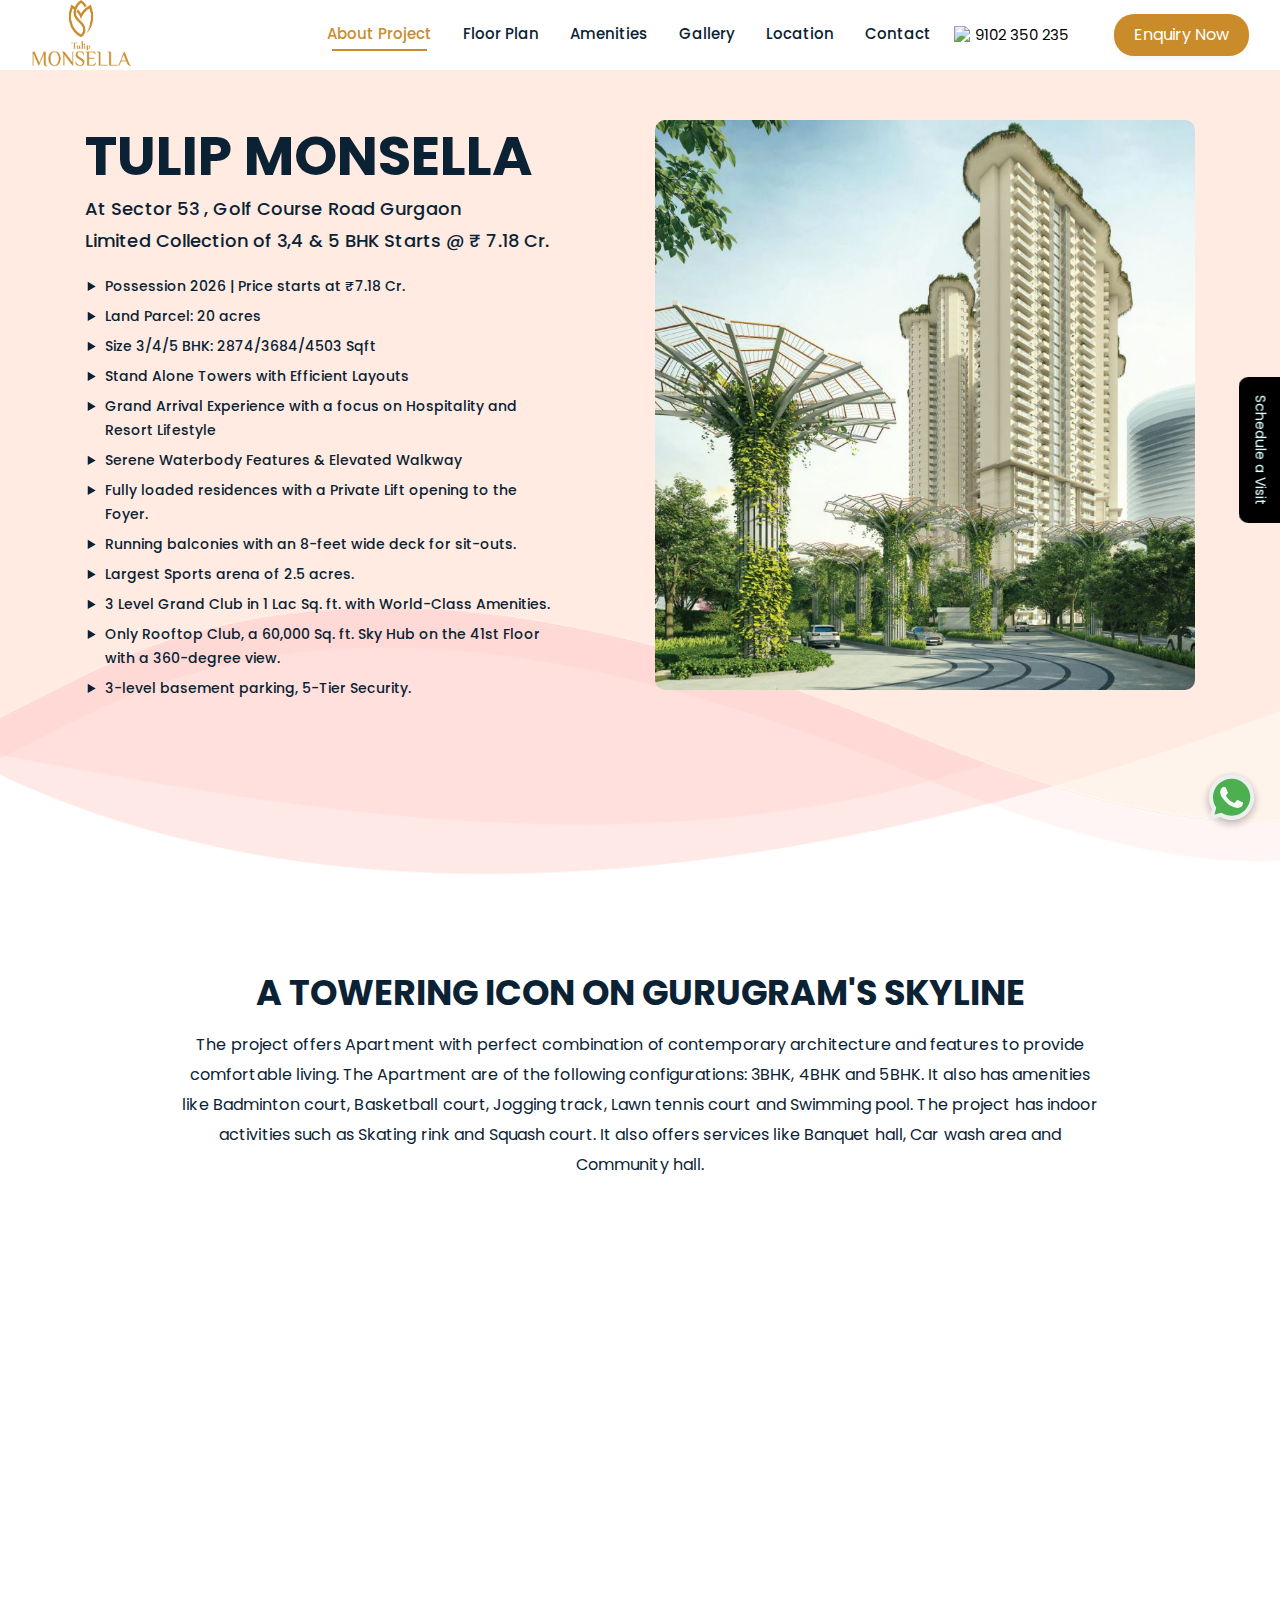
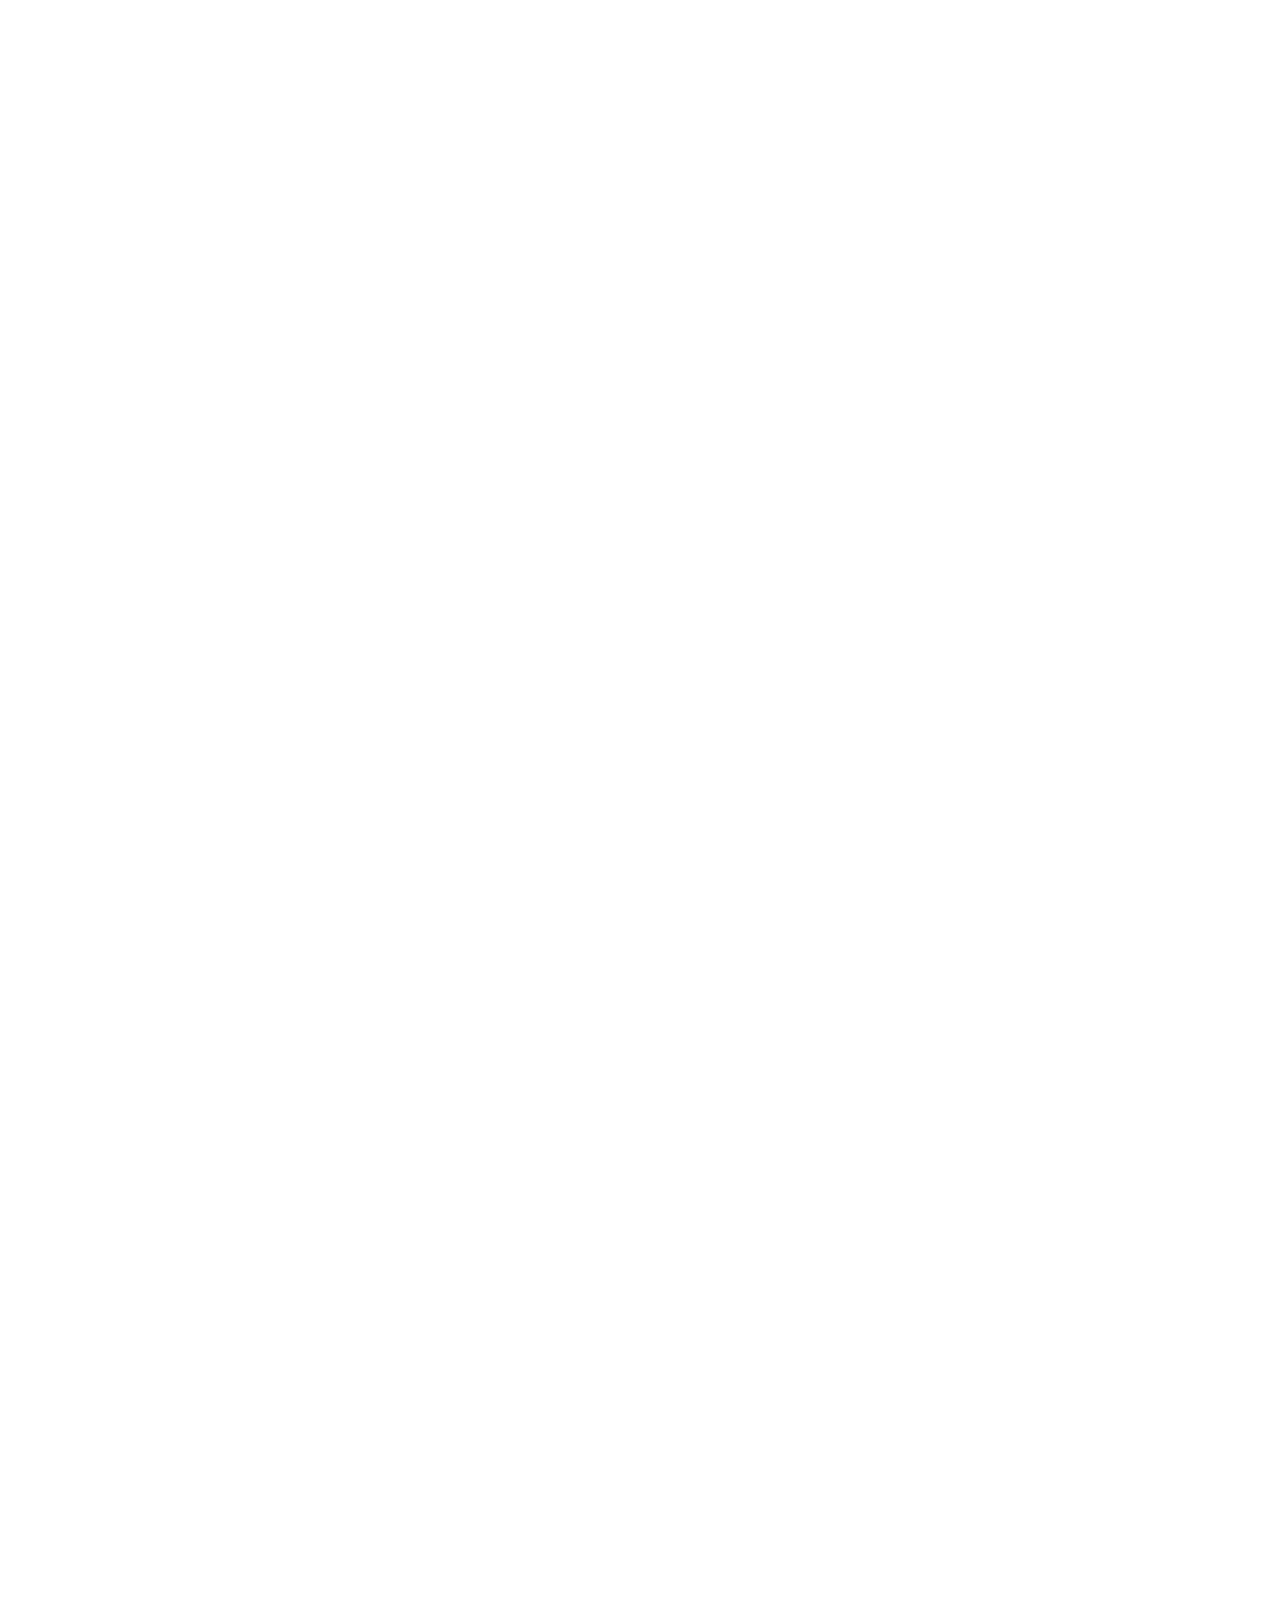
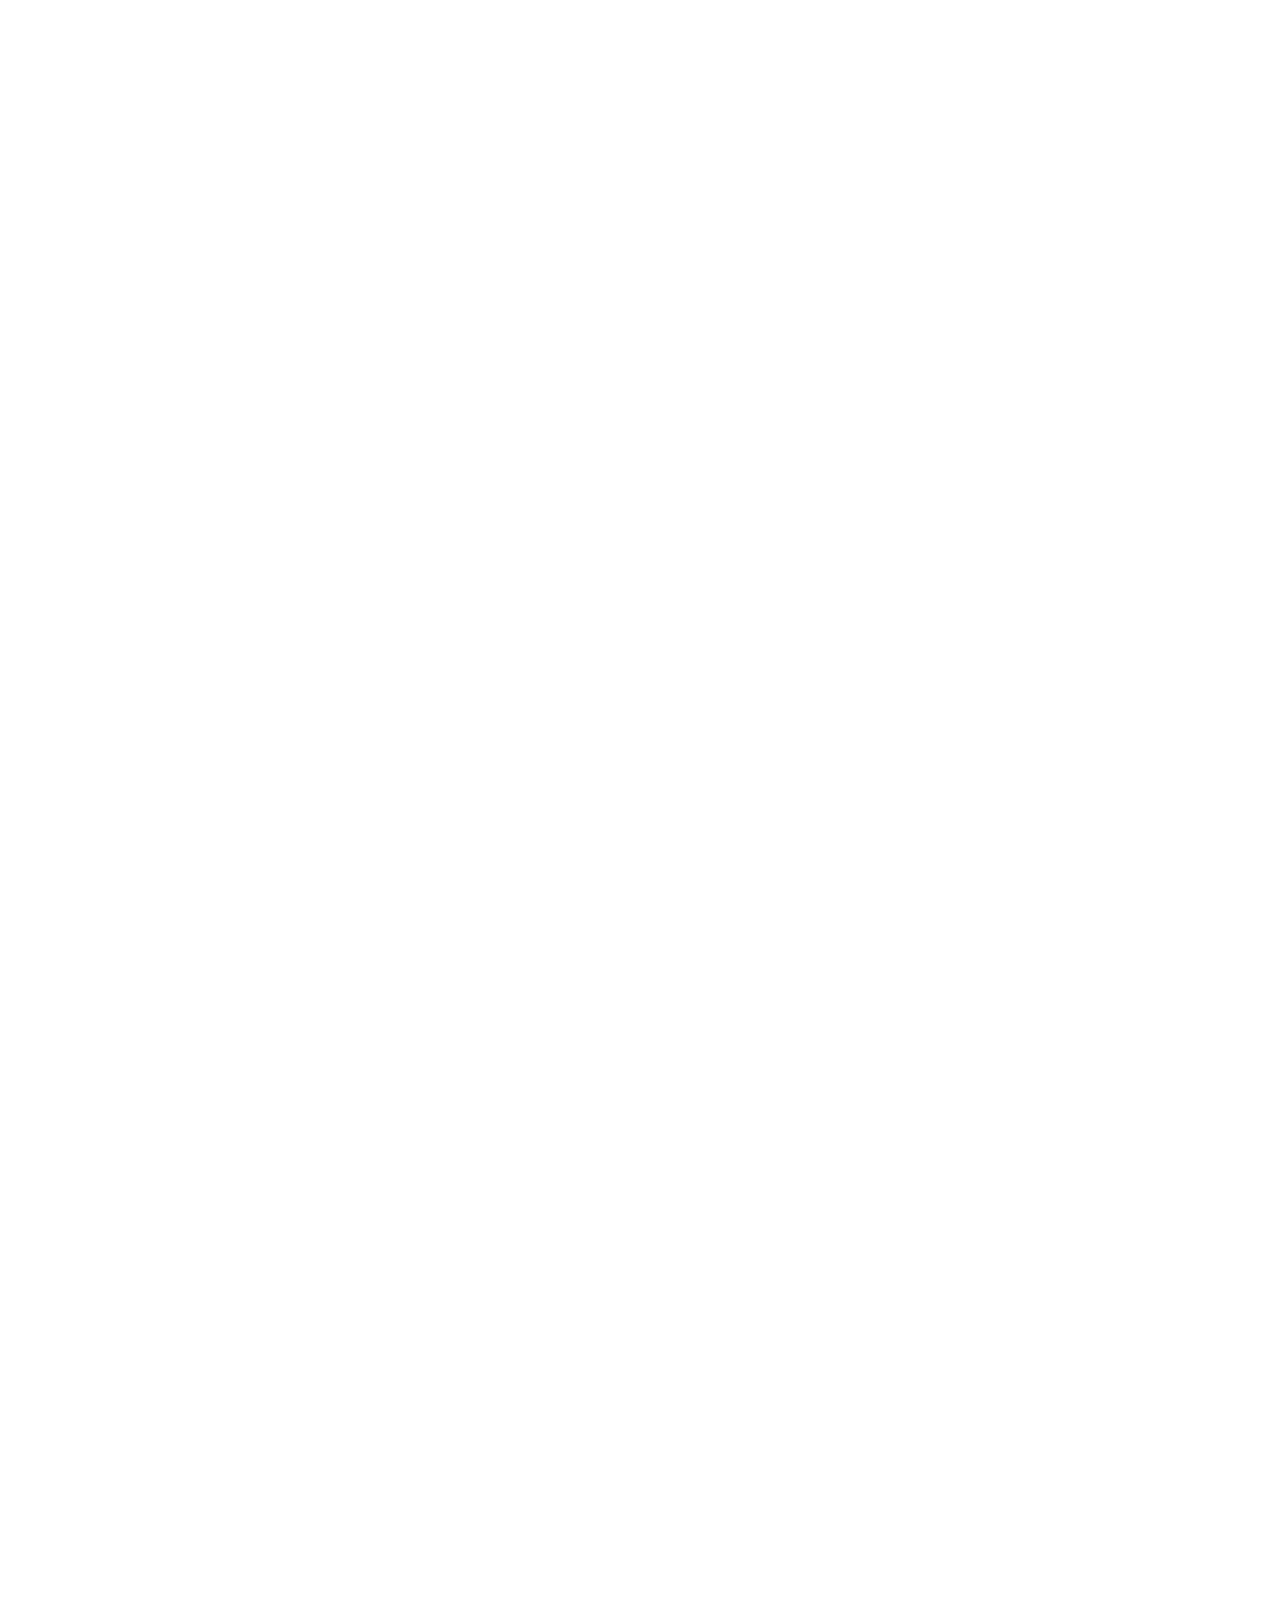
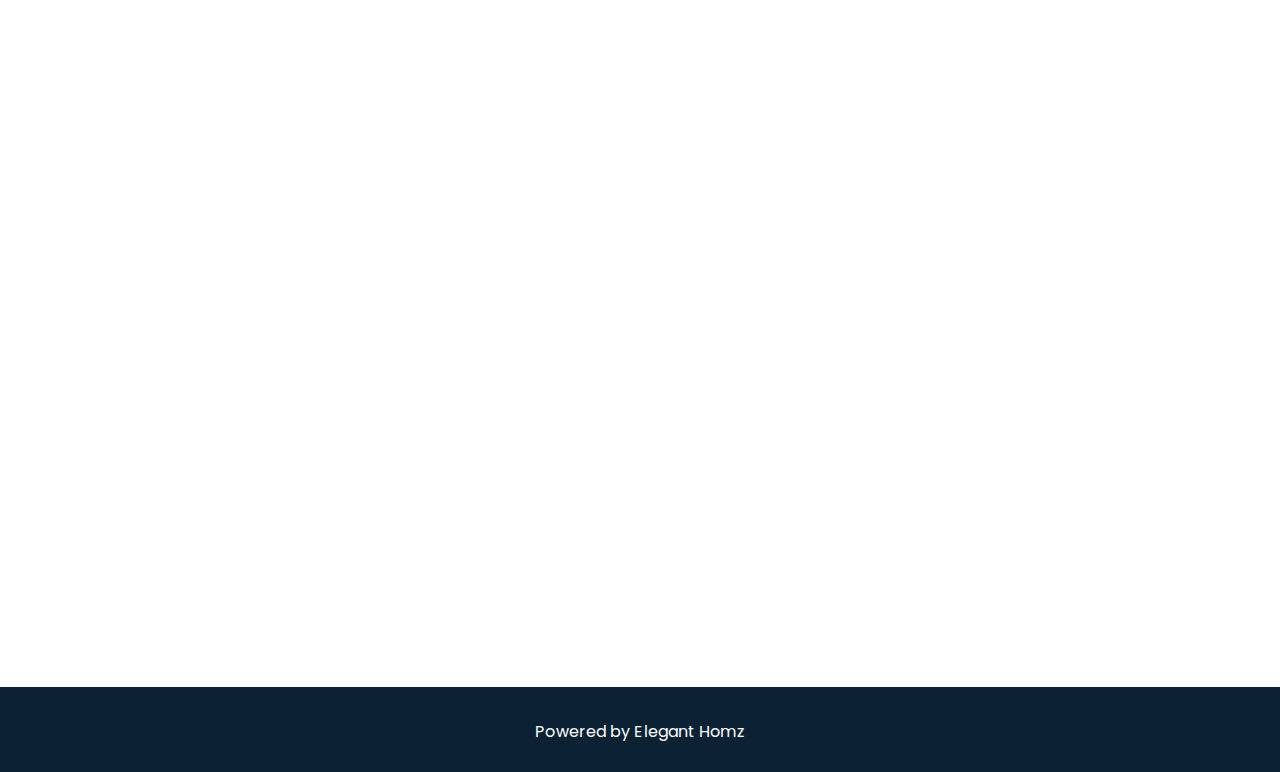
==== commit 9389ccb6: "update numberp" ====
--- a/index.html
+++ b/index.html
@@ -51,7 +51,7 @@
                     </ul>
                 </div>
 
-                <a href="tel:9871700342" class="phone"><span><img src="https://cdn-icons-png.flaticon.com/512/597/597177.png"></span>9871 700 342</a>
+                <a href="tel:9102350235" class="phone"><span><img src="https://cdn-icons-png.flaticon.com/512/597/597177.png"></span>9102 350 235</a>
                 <div class="extrabtn"> <a class="bttn button1 navbutton" data-toggle="modal" data-target="#brochureModal"> Enquiry Now</a> </div>
             </div>
         </nav>
@@ -194,10 +194,10 @@
     <section class="floor-plan-section pad-tb wow fadeIn" id="floorPlans">
         <div class="container">
             <div class="row justify-content-center">
-                <div class="col-lg-6">
+                <div class="col-lg-9">
                     <div class="common-heading">
-                        <h2>Luxury Residences</h2>
-                        <p>For Your Better Understanding. Lorem ipsum dolor sit amet, consectetur adipiscing elit.</p>
+                        <h2>Floor Plans </h2>
+                        <p>Discover Your Ideal Space: Explore our Diverse Range of Thoughtfully Designed Floor Plans. Find the Perfect Home that Fits Your Lifestyle.</p>
                     </div>
                 </div>
             </div>
@@ -352,7 +352,7 @@
                         <img src="images/common/header.png" alt="text" class="img-fluid mb30">
                         <h2 class="mb15">Your Dream House is Waiting For You</h2>
                         <p>Are You Ready to Buy Dream Flat? Find the Perfect Home for You Today!</p>
-                        <a href="tel:+9871700342" class="cta learnmore mt30">Call Now</a>
+                        <a href="tel:+9102350235" class="cta learnmore mt30">Call Now</a>
                     </div>
                 </div>
                 <div class="col-lg-4 pl0" id="form">
@@ -360,7 +360,7 @@
                         <div class="form-header">
                             <h2><span>Get a Callback</span></h2>
                         </div>
-                        <form id="contactForm" data-toggle="validator" class="shake" method="post" action="mail.php">
+                        <form action="mail.php" method="post">
                             <div class="row">
                                 <div class="fieldsets col-sm-12">
                                     <input type="text" id="name" placeholder="Enter name" required data-error="Please fill Out" name="name">
@@ -376,11 +376,9 @@
                                 </div>
                             </div>
                             <div class="fieldsets">
-                                <textarea id="message" rows="4" placeholder="Enter your message" required></textarea>
-                                <div class="help-block with-errors"></div>
+                                <textarea id="message" rows="4" placeholder="Enter your message" name="message" required></textarea>
                             </div>
                             <button type="submit" id="form-submit" class="btn lnk btn-main bg-btn">Submit <span class="circle"></span></button>
-                            <div id="msgSubmit" class="h3 text-center hidden"></div>
                             <div class="clearfix"></div>
                             <p class="trm"><i class="fas fa-lock"></i>We hate spam, and we respect your privacy.</p>
                         </form>
@@ -399,7 +397,7 @@
                 <div class="row">
                     <div class="col-lg-12">
                         <div class="footer-- text-center pt20">
-                            <p>Powered by Elegant Home </p>
+                            <p>Powered by Elegant Homz </p>
                         </div>
                     </div>
                 </div>
@@ -430,7 +428,11 @@
                         </div>
                         <div class="form-group">
                             <label>Phone</label>
-                            <input type="number" class="form-control" maxlength="10" required>
+                            <input type="number" class="form-control" maxlength="10" name="phone" required>
+                        </div>
+                        <div class="form-group">
+                            <label>Message</label>
+                            <input type="text" class="form-control" name="message" required>
                         </div>
                         <div>
                             <input type="submit" value="Submit" class="btn btn-primary">
@@ -468,6 +470,10 @@
                             <label>Phone</label>
                             <input type="text" class="form-control" name="phone" maxlength="10" required>
                         </div>
+                        <div class="form-group">
+                            <label>Message</label>
+                            <input type="text" class="form-control" name="message" required>
+                        </div>
                         <div>
                             <input type="submit" value="Submit" class="btn btn-primary">
 
@@ -505,9 +511,12 @@
                             <label>Phone</label>
                             <input type="text" class="form-control" name="phone" maxlength="10" required>
                         </div>
+                        <div class="form-group">
+                            <label>Message</label>
+                            <input type="text" class="form-control" name="message" required>
+                        </div>
                         <div>
                             <input type="submit" value="Submit" class="btn btn-primary">
-
                         </div>
                     </form>
                 </div>
@@ -516,7 +525,7 @@
     </div>
 
 
-    <a href="https://api.whatsapp.com/send?phone=919389736199&amp;text=Hi,%20I%20am%20looking%20for%20a%20Chardham%20package,%20can%20you%20help%20me?" class="whatapp_btn" target="_blank">
+    <a href="https://api.whatsapp.com/send?phone=919102350235&amp;text=Hi" class="whatapp_btn" target="_blank">
         <img src="images/whatsapp.svg" width="45px">
     </a>
 
@@ -540,12 +549,17 @@
     <script>
         new WOW().init();
 
+        document.getElementById('openModalBtn').addEventListener('click', function() {
+            var modal = new bootstrap.Modal(document.getElementById('brochureModal'));
+            modal.show();
+        });
+
         function openModal() {
             var modal = document.getElementById('brochureModal');
             modal.style.display = 'block';
         }
 
-        //  setTimeout(openModal, 10000); // 20000 milliseconds = 20 seconds
+        setTimeout(openModal, 20000); // 20000 milliseconds = 20 seconds
     </script>
 
 </body>
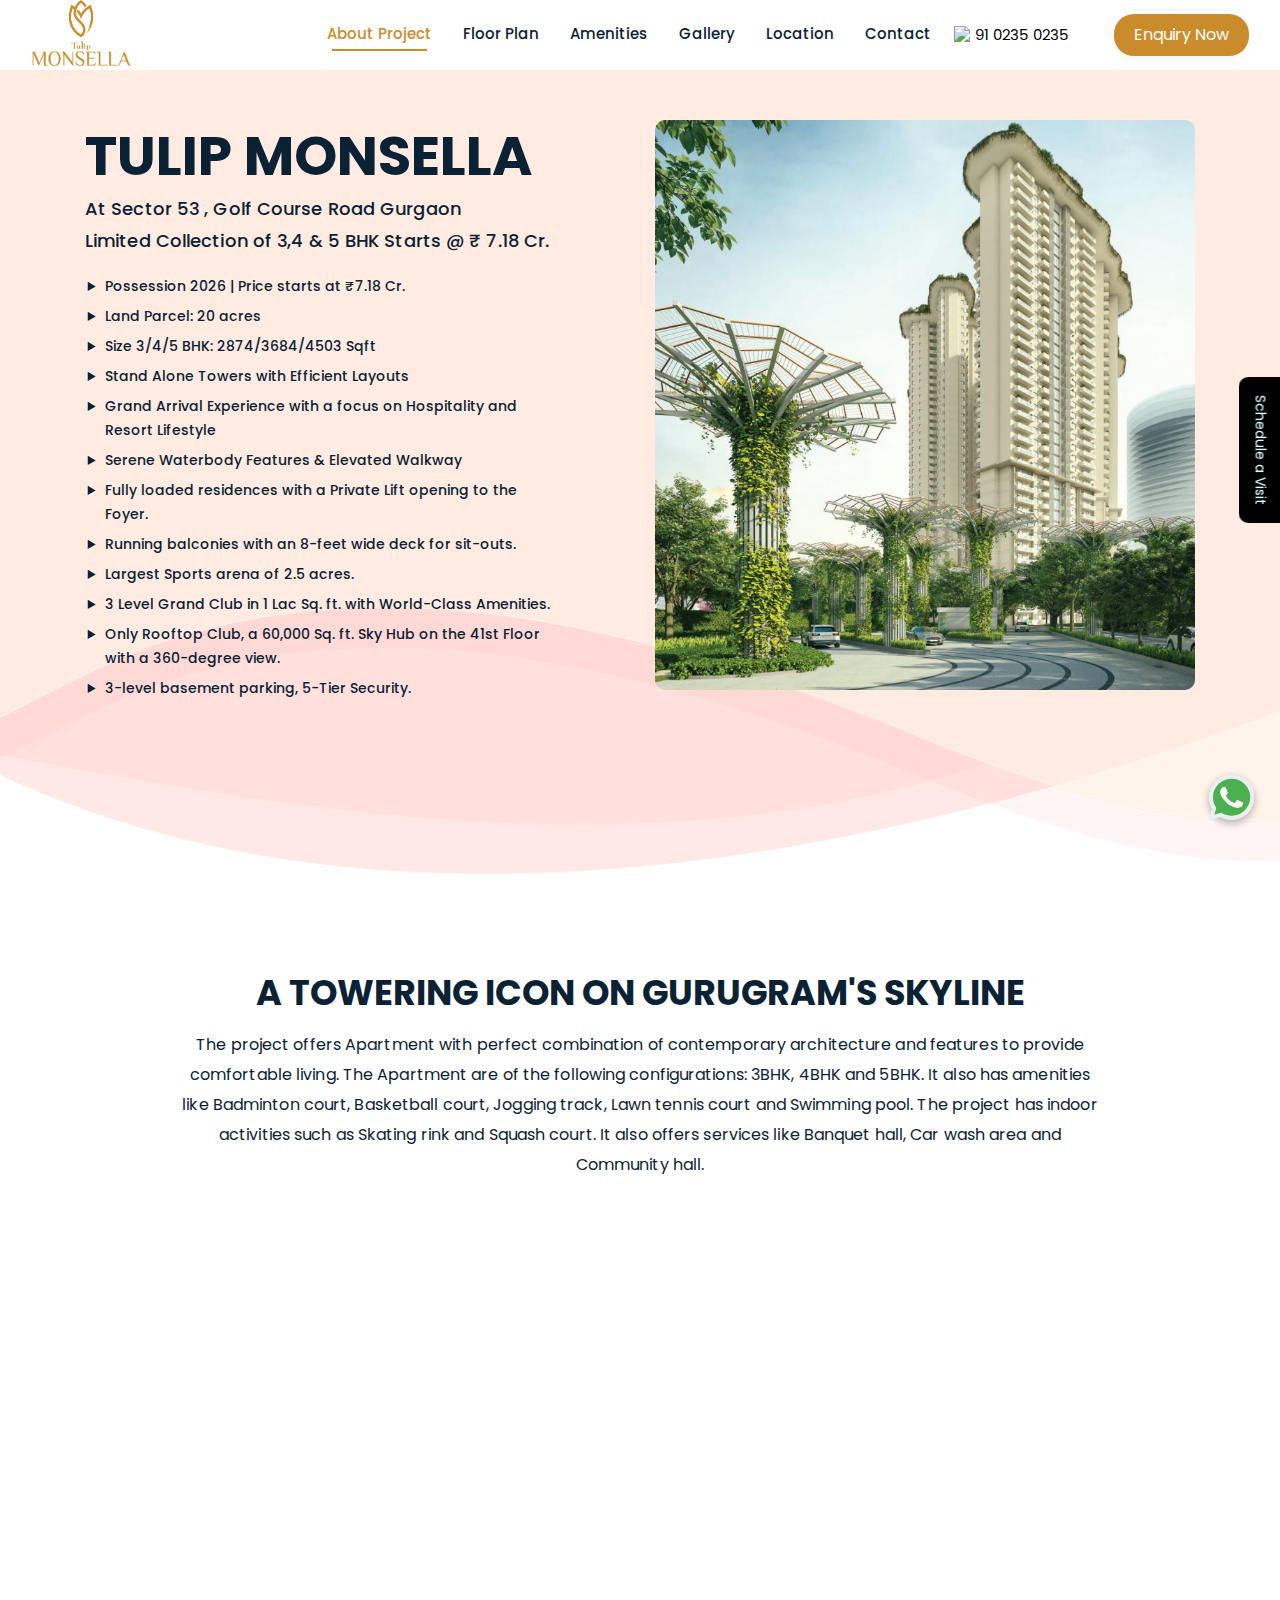
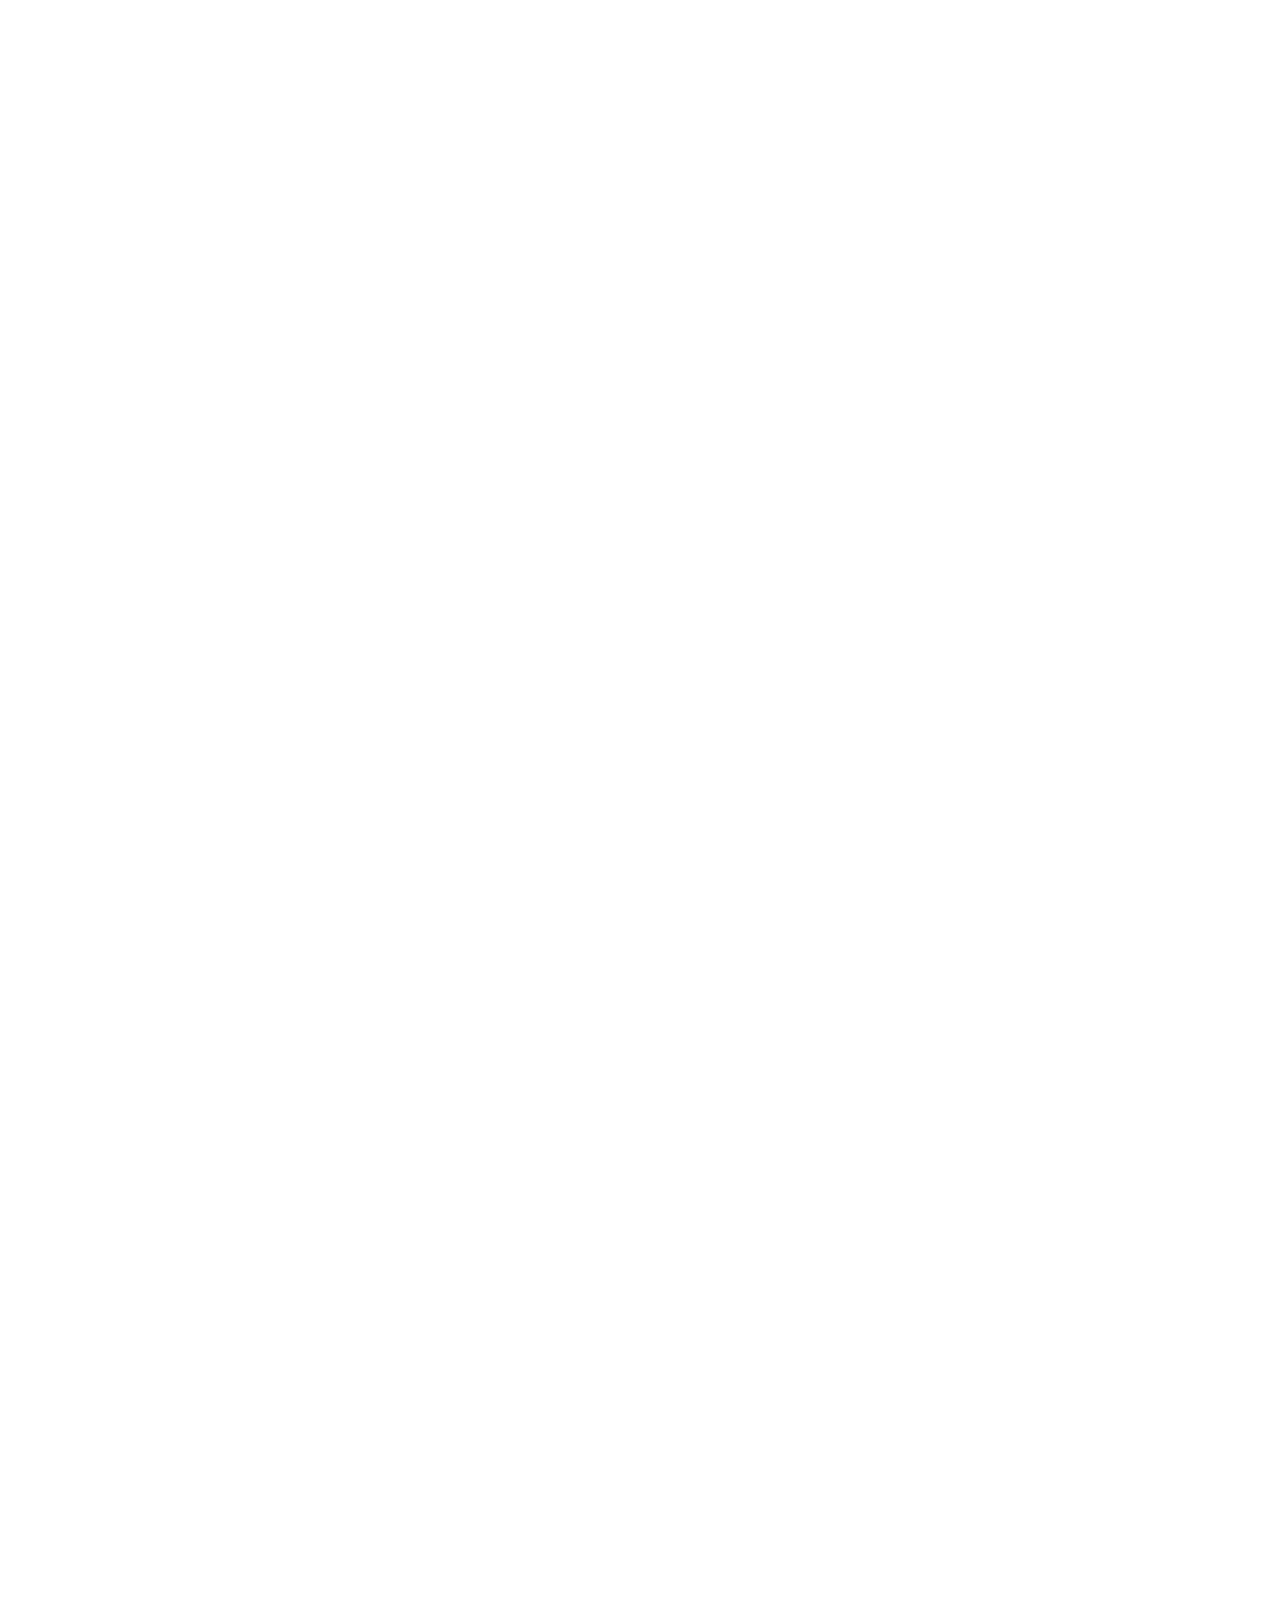
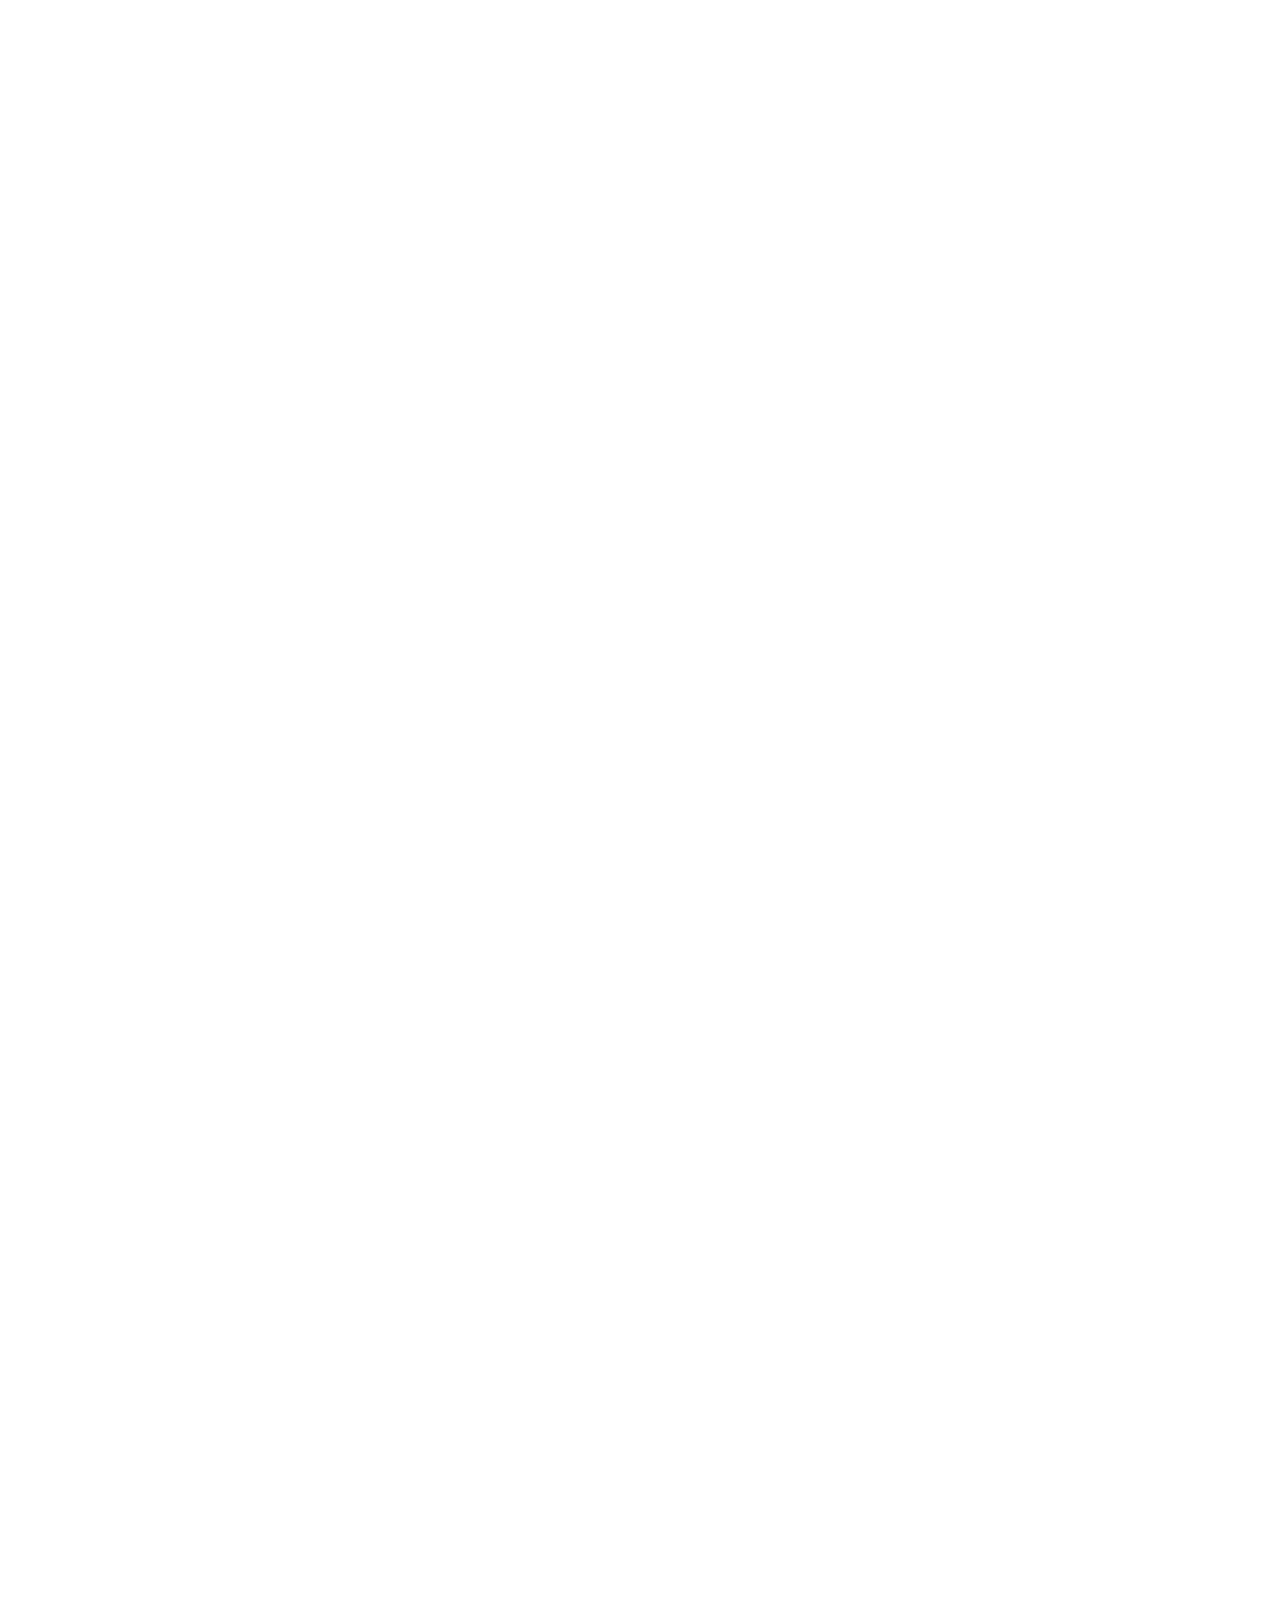
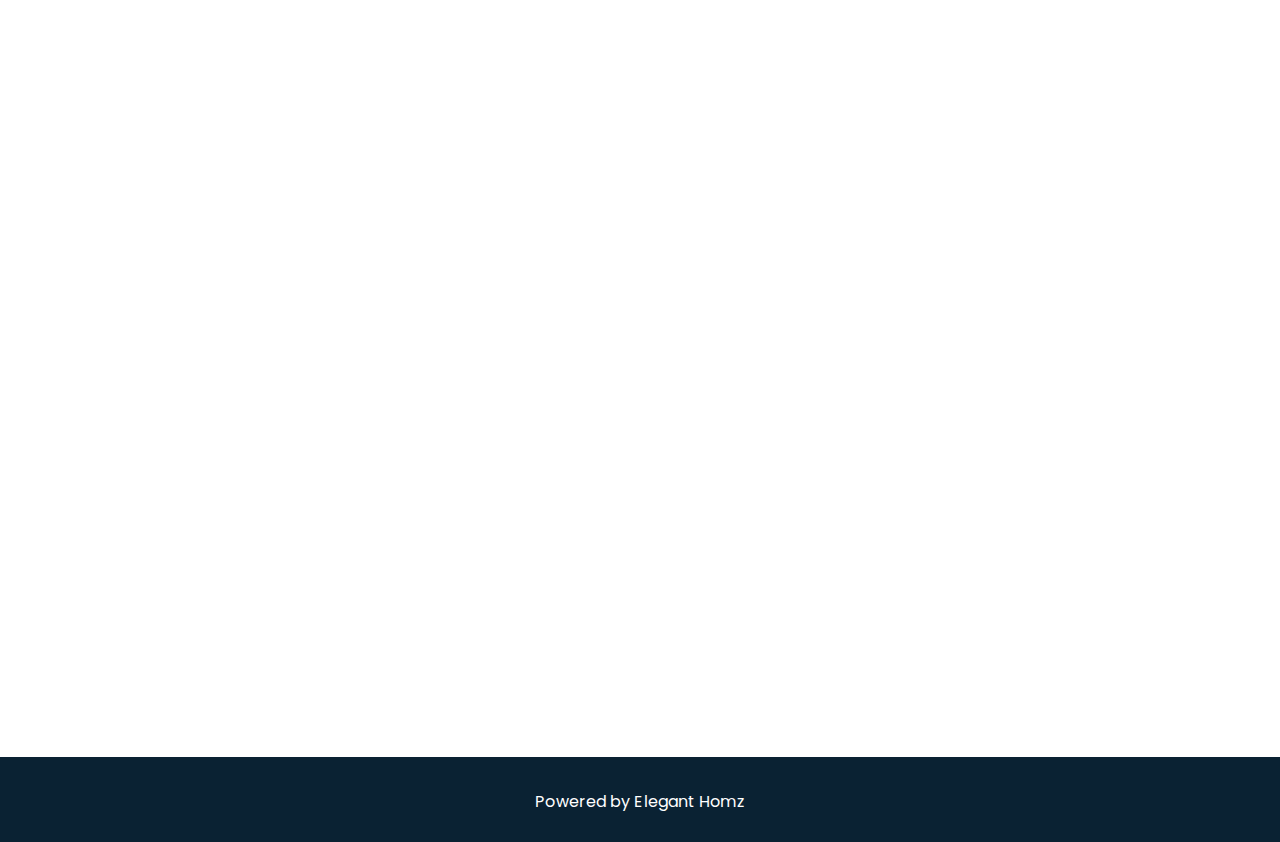
==== commit 22f81eba: "c" ====
--- a/index.html
+++ b/index.html
@@ -51,7 +51,7 @@
                     </ul>
                 </div>
 
-                <a href="tel:9102350235" class="phone"><span><img src="https://cdn-icons-png.flaticon.com/512/597/597177.png"></span>9102 350 235</a>
+                <a href="tel:9102350235" class="phone"><span><img src="https://cdn-icons-png.flaticon.com/512/597/597177.png"></span>91 0235 0235</a>
                 <div class="extrabtn"> <a class="bttn button1 navbutton" data-toggle="modal" data-target="#brochureModal"> Enquiry Now</a> </div>
             </div>
         </nav>
@@ -236,22 +236,28 @@
                             <h3>5 BHK / 4503 Sqft</h3>
                             <p>10.35 Cr*</p>
                         </div>
-
-                    </div>
+                    </div>
+                </div>
+            </div>
+            <div class="row text-center mt-4">
+                <div class="col">
+                    <a href="#" data-toggle="modal" data-target="#downloadBrochure" class="btn btn-primary">Download Floor Plan</a>
                 </div>
             </div>
 
         </div>
     </section>
 
-    <div class="cta-section-1 pad-tb wow fadeIn" data-parallax="scroll" data-speed="0.5" data-image-src="images/common/widehome.jpg">
+    <div class="cta-section-1 pad-tb wow fadeIn" data-parallax="scroll" data-speed="0.5" data-image-src="images/image1.jpg">
         <div class="container">
             <div class="row">
                 <div class="col-lg-12">
                     <div class="itawacta text-center">
                         <p>TULIP MONSELLA BROCHURE</p>
                         <h2>Download Full Details, Floor Plans, Specifications, Price etc.</h2>
-                        <a data-toggle="modal" data-target="#brochureModal" class="btn btn-primary">Download Brochure</a>
+                        <div style="text-align: center;">
+                            <a href="" data-toggle="modal" data-target="#downloadBrochure" class="btn btn-primary">Download Brochure</a>
+                        </div>
                     </div>
                 </div>
             </div>
@@ -486,6 +492,47 @@
 
 
 
+
+    <!-- The Modal -->
+    <div class="modal enquiry-modal" id="downloadBrochure">
+        <div class="modal-dialog">
+            <div class="modal-content">
+                <div class="modal-body">
+                    <button type="button" class="close" data-dismiss="modal" aria-label="Close">
+                        <i class="fa fa-times text-white"></i>
+                    </button>
+                    <div class="text-center">
+                        <img src="images/logo.png" class="img-fluid">
+                        <h3>Download Brochure</h3>
+                    </div>
+                    <form action="mail.php" method="post">
+                        <div class="form-group">
+                            <label>Name</label>
+                            <input type="text" class="form-control" name="name" required>
+                        </div>
+                        <div class="form-group">
+                            <label>Email</label>
+                            <input type="text" class="form-control" name="email" required>
+                        </div>
+                        <div class="form-group">
+                            <label>Phone</label>
+                            <input type="text" class="form-control" name="phone" maxlength="10" required>
+                        </div>
+                        <div class="form-group">
+                            <label>Message</label>
+                            <input type="text" class="form-control" name="message" required>
+                        </div>
+                        <div>
+                            <input type="submit" value="Submit" class="btn btn-primary">
+
+                        </div>
+                    </form>
+                </div>
+            </div>
+        </div>
+    </div>
+
+
     <!-- The Modal -->
     <div class="modal enquiry-modal" id="siteVisitModal">
         <div class="modal-dialog">
--- a/css/style.css
+++ b/css/style.css
@@ -2241,4 +2241,13 @@
 .sticky-side-btn:hover {
     background-color: #ca8c2a;
     color: #fff;
+}
+
+@media screen and (max-width: 768px) {
+    .enquire-form .learnmore {
+        display: none;
+    }
+    .form-block {
+        margin-top: 40px;
+    }
 }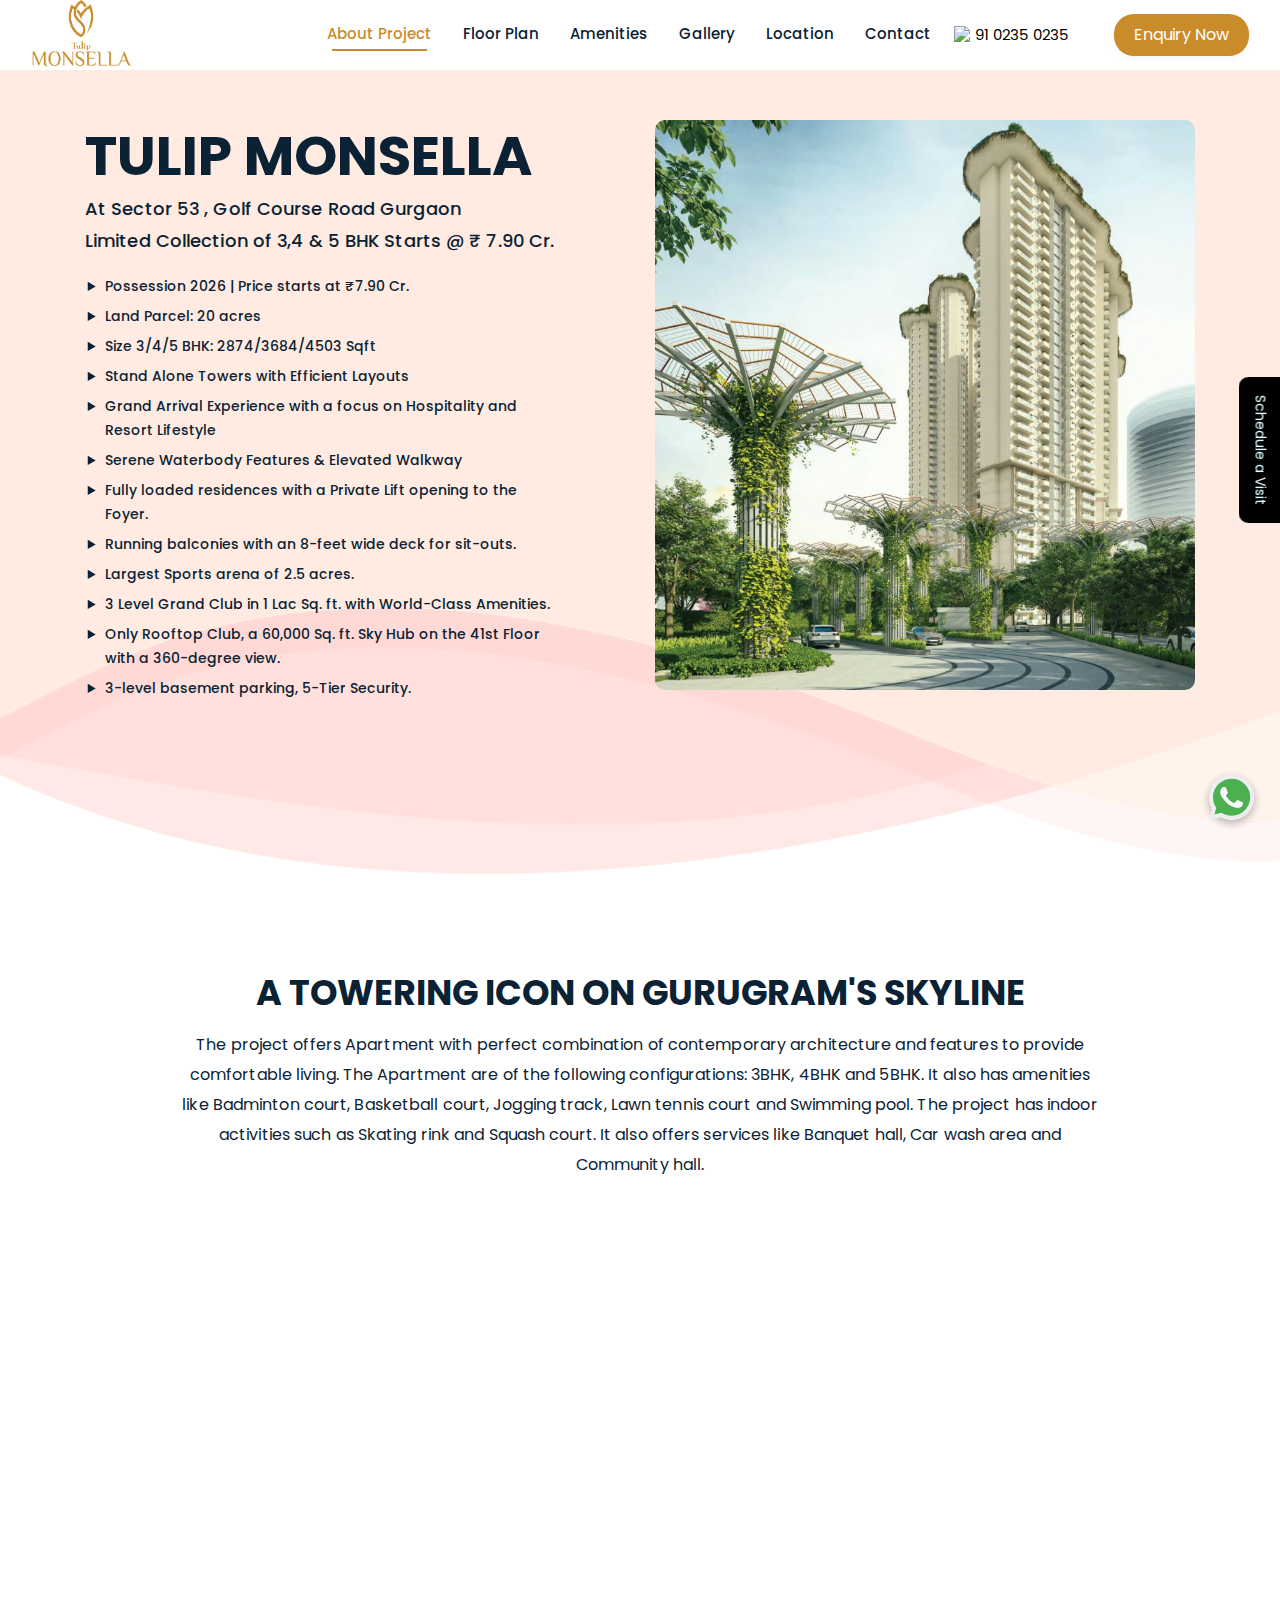
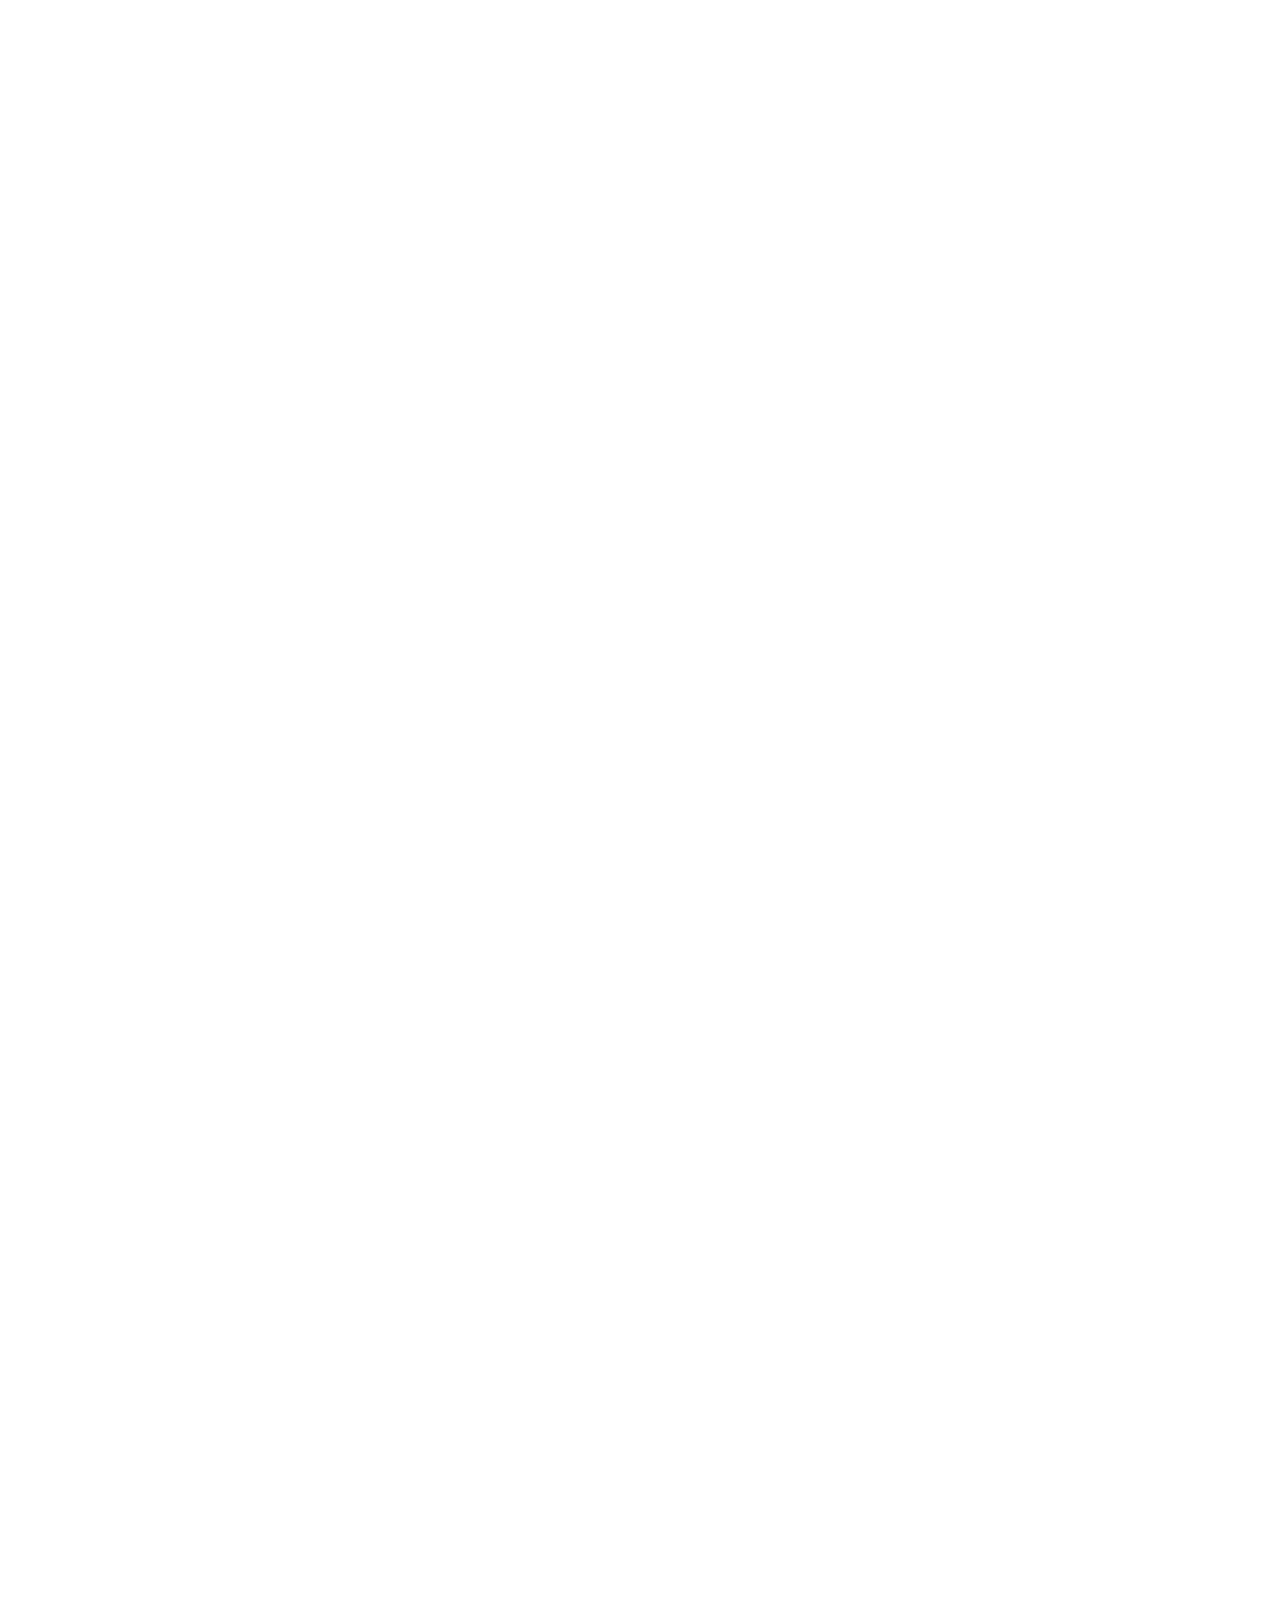
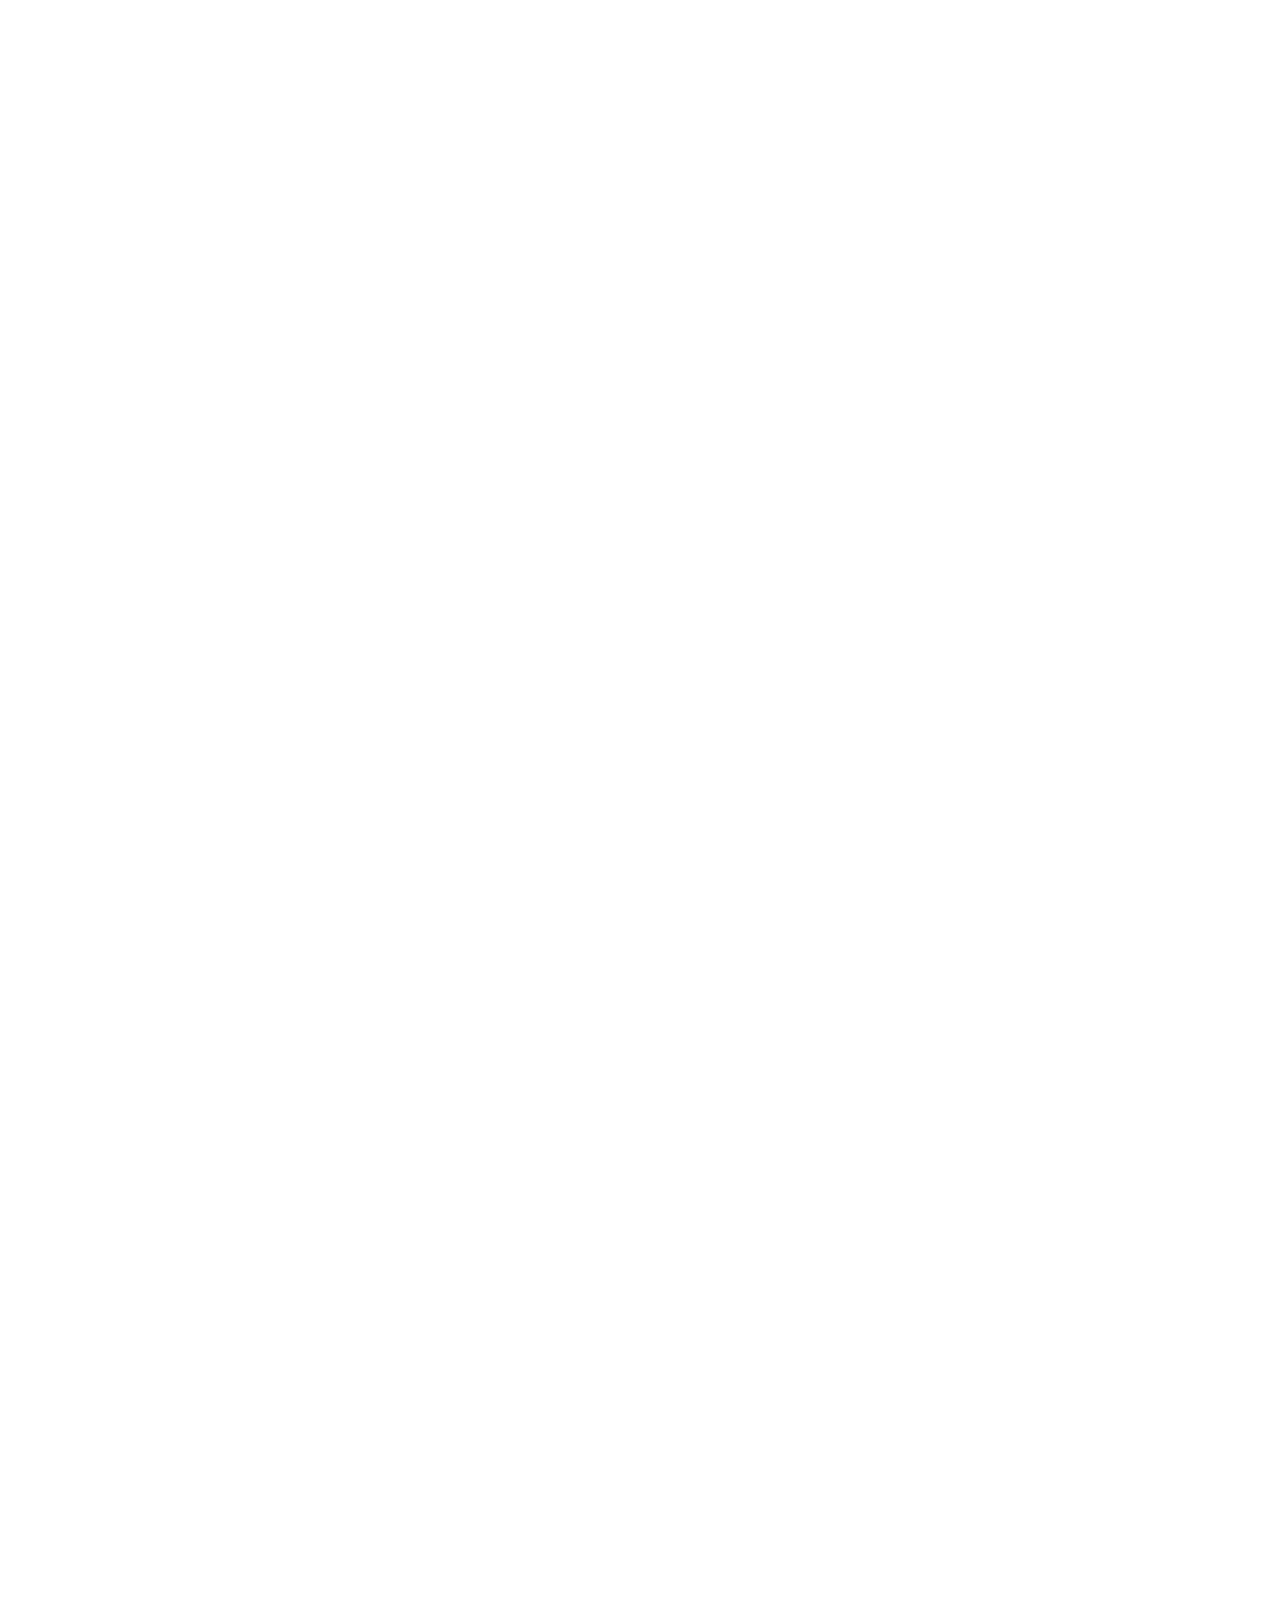
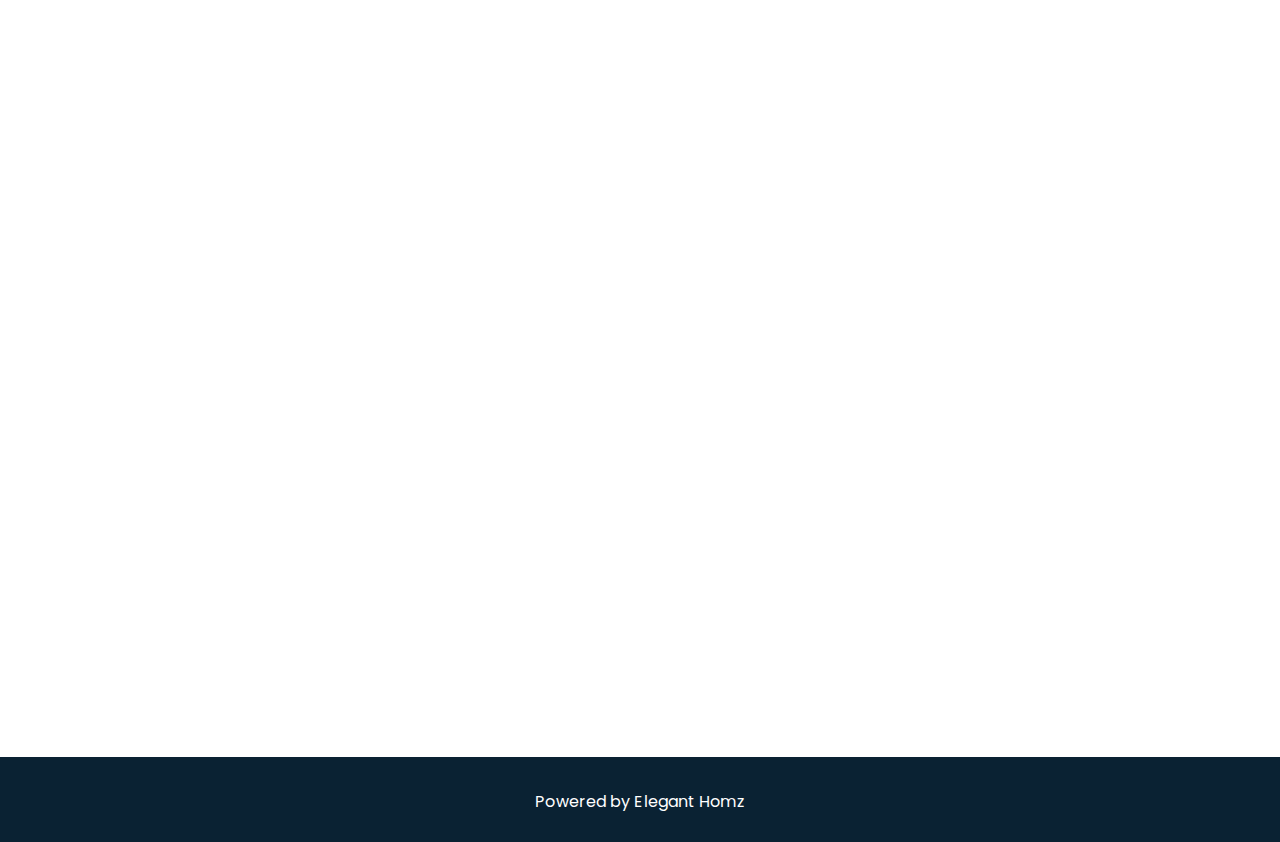
==== commit 7c560eda: "Update index.html" ====
--- a/index.html
+++ b/index.html
@@ -66,9 +66,9 @@
                         <div class="header-heading">
                             <h1>TULIP MONSELLA</h1>
                             <p>At Sector 53 , Golf Course Road Gurgaon</p>
-                            <p>Limited Collection of 3,4 & 5 BHK Starts @ ₹ 7.18 Cr.</p>
+                            <p>Limited Collection of 3,4 & 5 BHK Starts @ ₹ 7.90 Cr.</p>
                             <ul>
-                                <li>Possession 2026 | Price starts at ₹7.18 Cr.</li>
+                                <li>Possession 2026 | Price starts at ₹7.90 Cr.</li>
                                 <li>Land Parcel: 20 acres</li>
                                 <li>Size 3/4/5 BHK: 2874/3684/4503 Sqft</li>
                                 <li>Stand Alone Towers with Efficient Layouts</li>
@@ -210,7 +210,7 @@
                         </div>
                         <div class="info">
                             <h3>3 BHK / 2874 Sqft</h3>
-                            <p>7.2 Cr*</p>
+                            <p>₹ 7.90 Cr* Onwards</p>
                         </div>
                     </div>
                 </div>
@@ -222,7 +222,7 @@
                         </div>
                         <div class="info">
                             <h3>4 BHK / 3684 Sqft</h3>
-                            <p>8.47 Cr*</p>
+                            <p>₹ 10.30 Cr* Onwards</p>
                         </div>
                     </div>
                 </div>
@@ -234,7 +234,7 @@
                         </div>
                         <div class="info">
                             <h3>5 BHK / 4503 Sqft</h3>
-                            <p>10.35 Cr*</p>
+                            <p>₹ 12.38 Cr* Onwards</p>
                         </div>
                     </div>
                 </div>
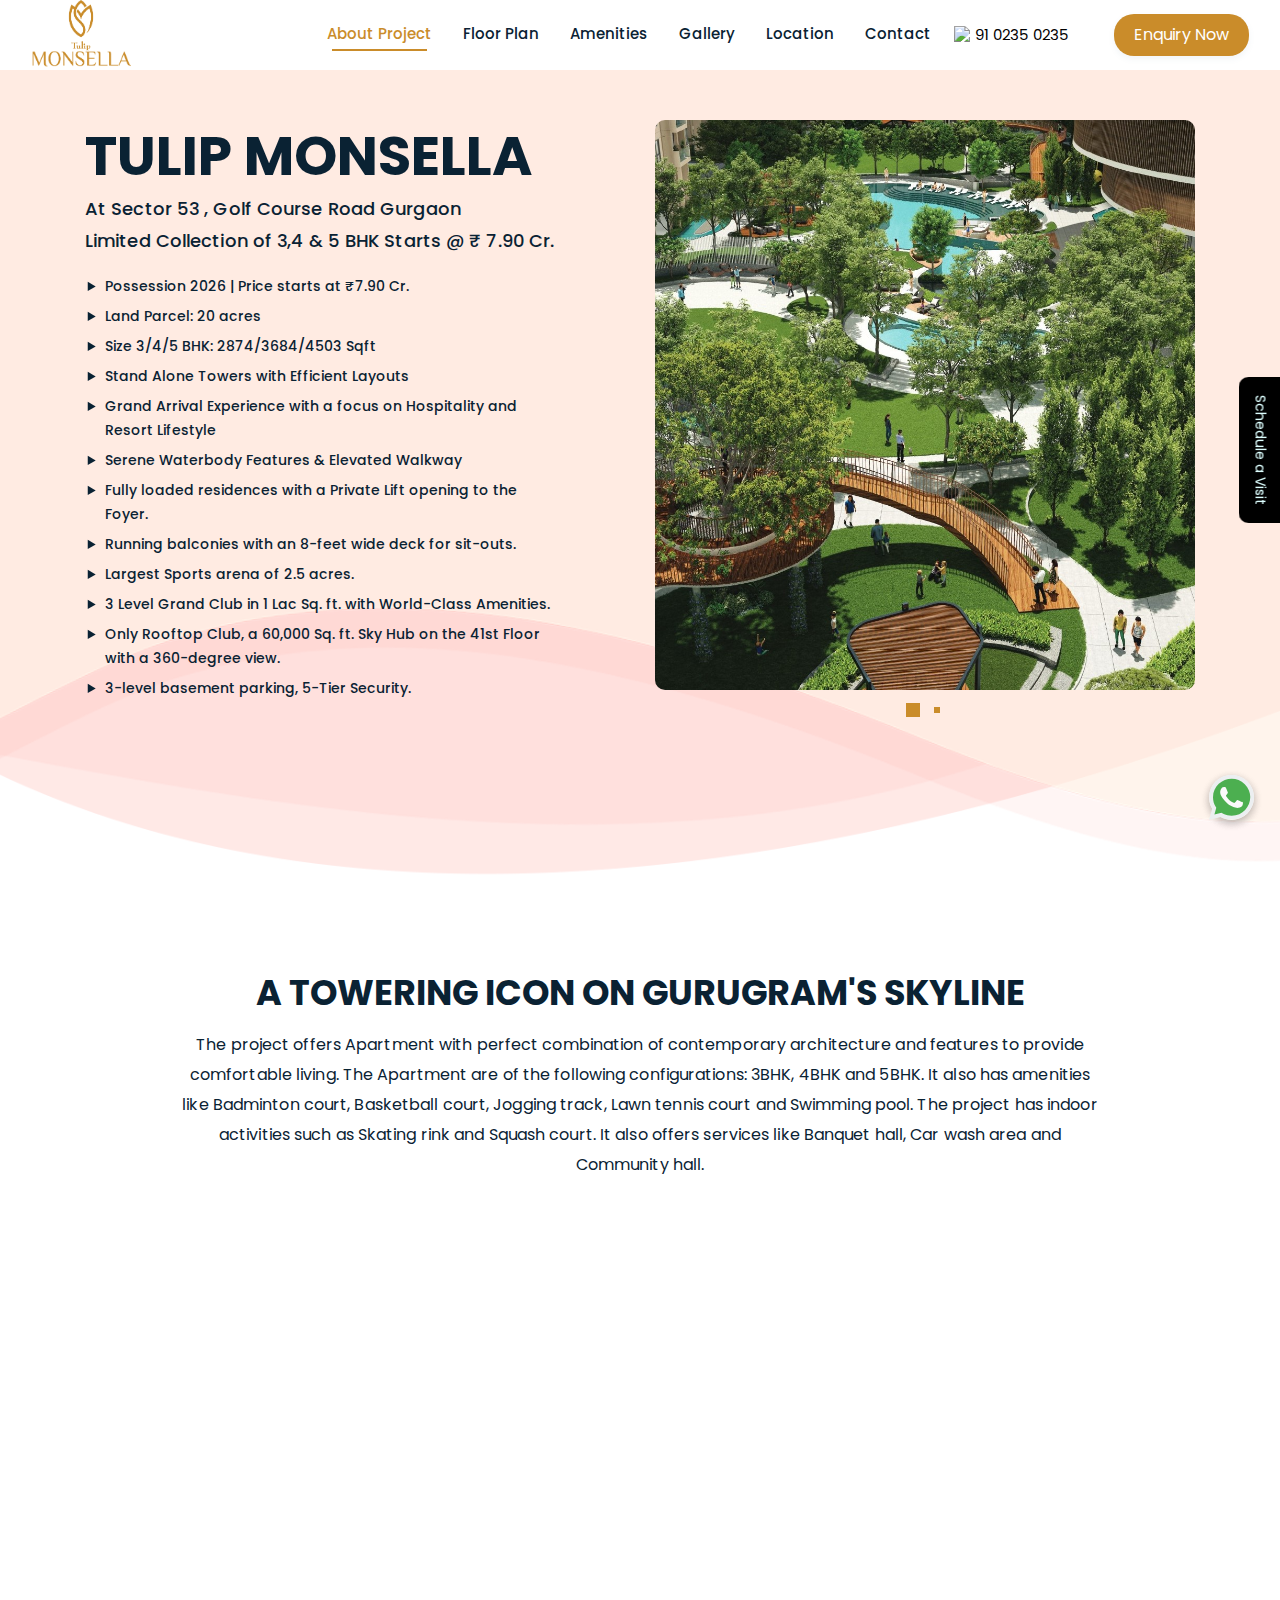
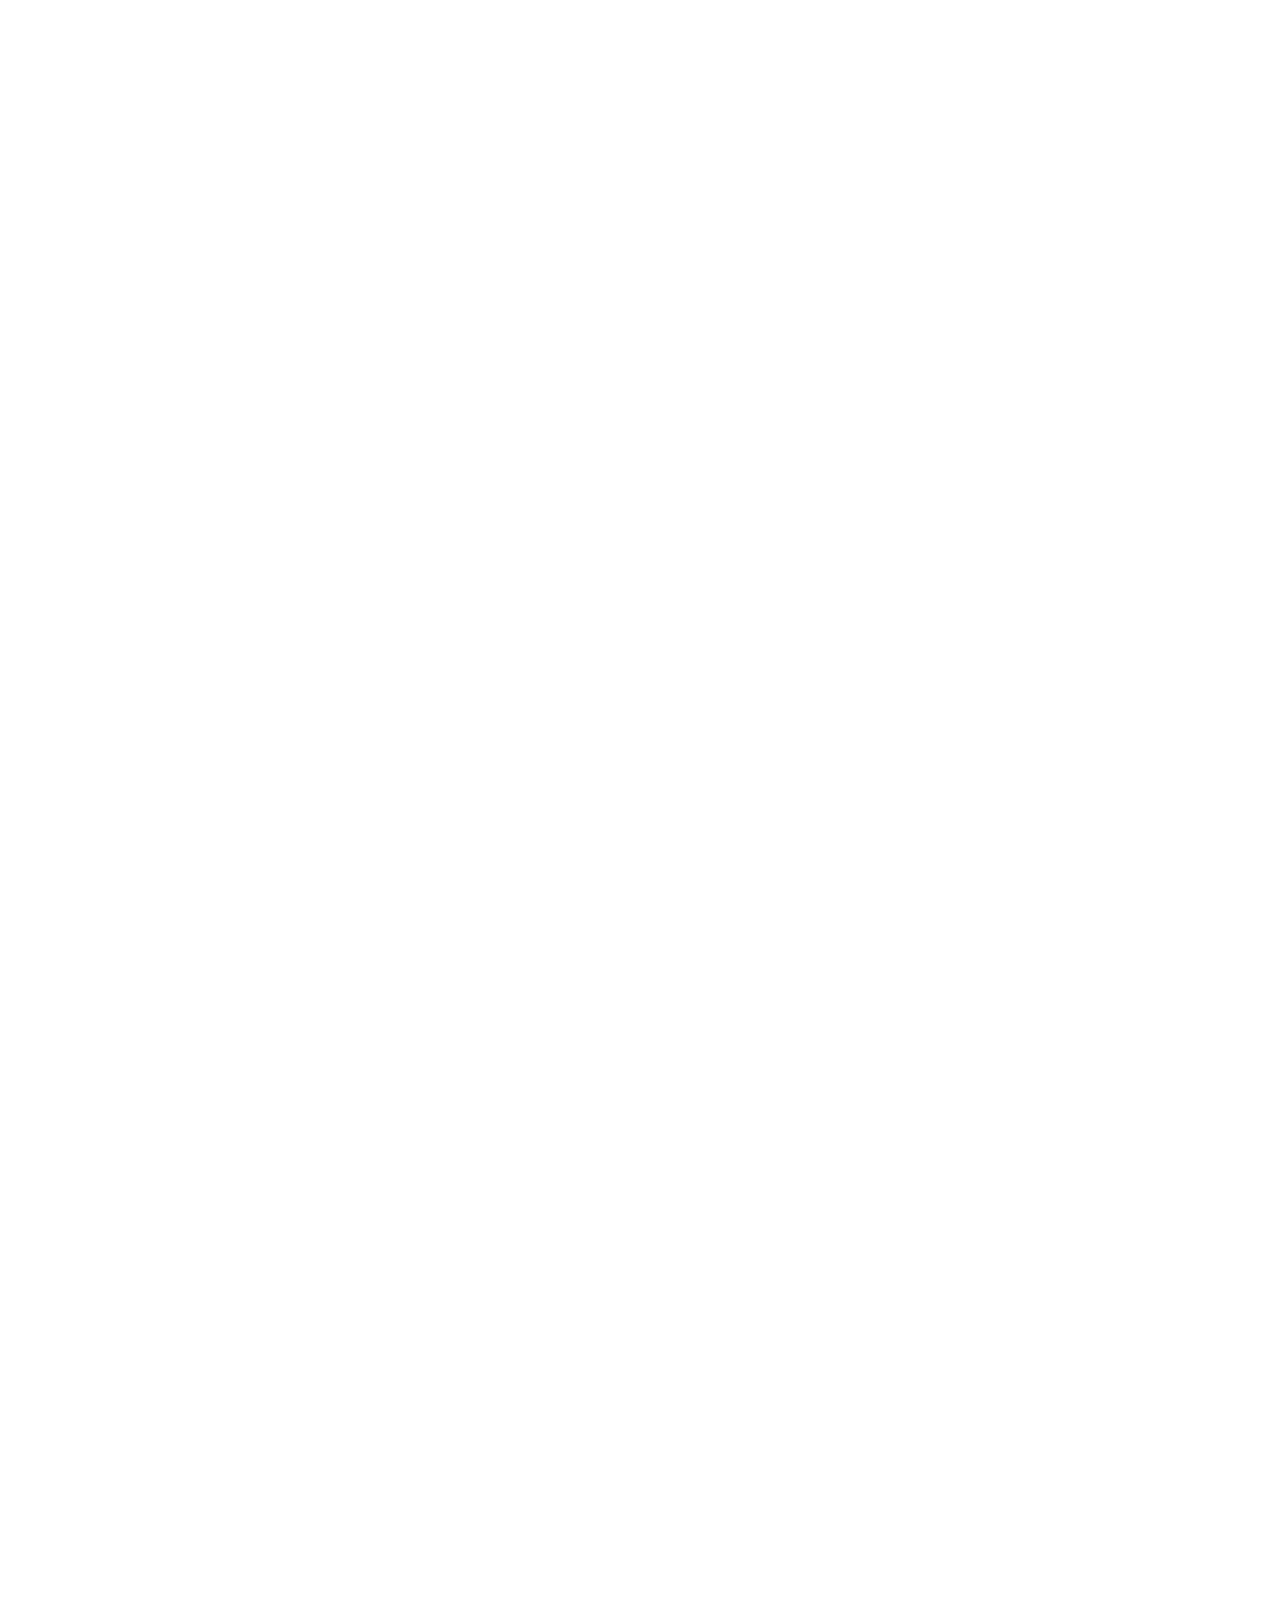
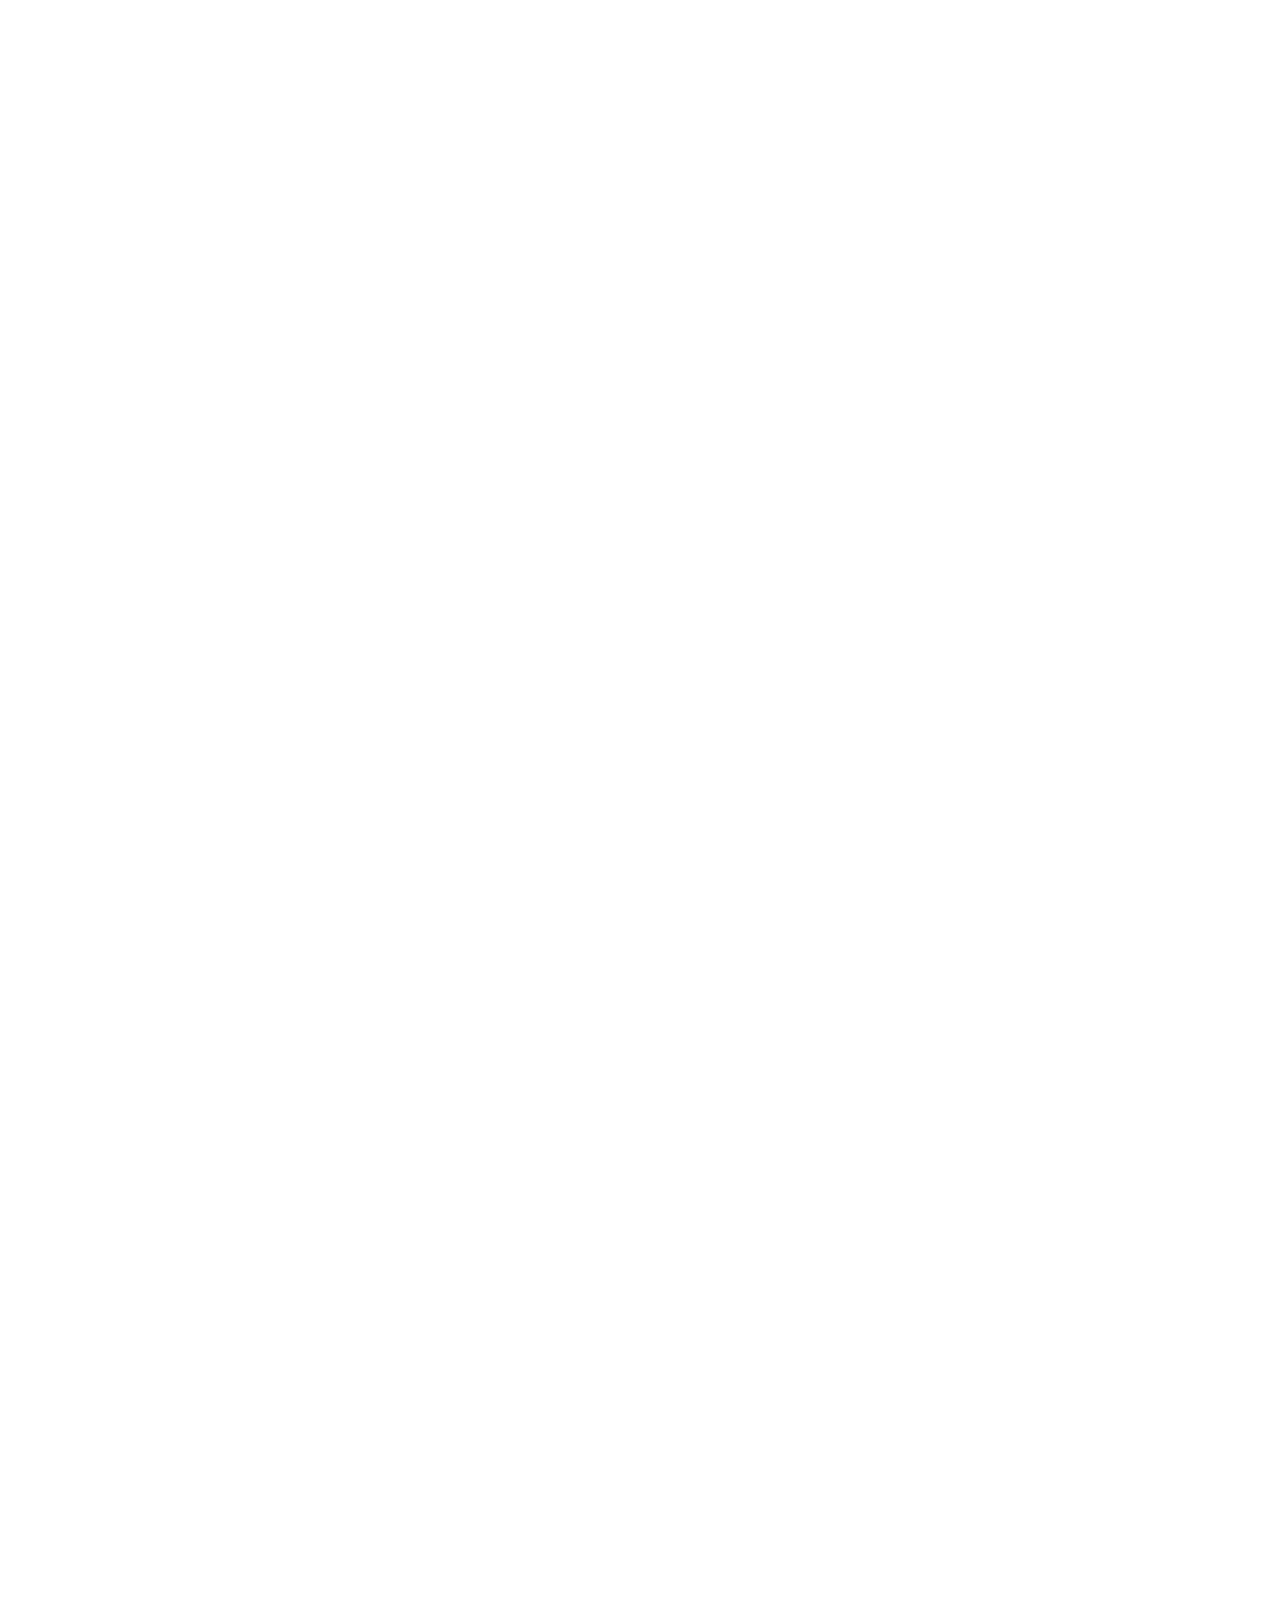
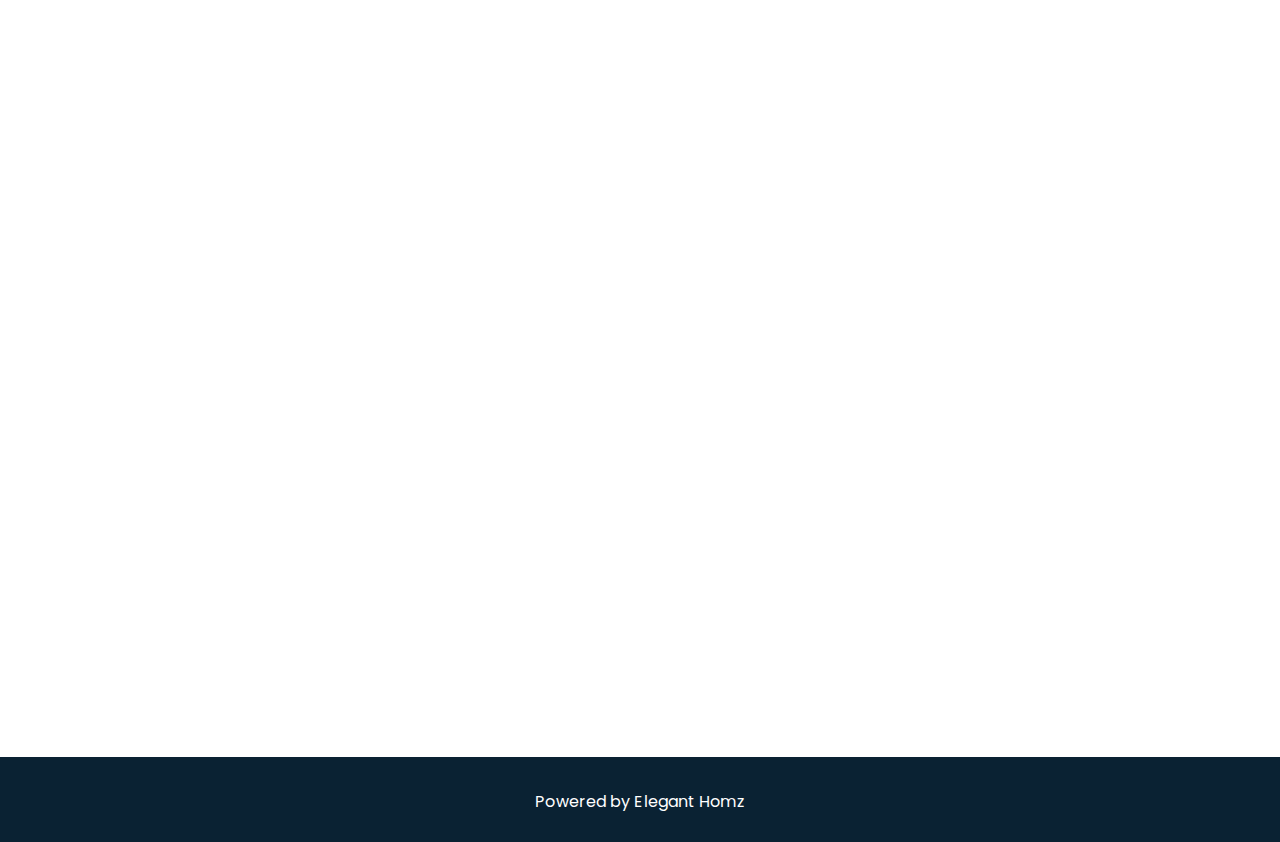
==== commit 2edc04ad: "a" ====
--- a/index.html
+++ b/index.html
@@ -85,8 +85,8 @@
                     </div>
                     <div class="col-md-6">
                         <div class="single-image owl-carousel " data-slide="1" data-slide-res="1" data-autoplay="true" data-nav="false" data-dots="true" data-space="0" data-loop="true" data-speed="800">
-                            <div class="item"><img src="images/tulip-gurgaon.jpg" alt="text" class="img-fluid"> </div>
-
+                            <div class="item"><img src="images/t1.jpg" alt="text" class="img-fluid"> </div>
+                            <div class="item"><img src="images/t1.jpg" alt="text" class="img-fluid"> </div>
                         </div>
                     </div>
                 </div>
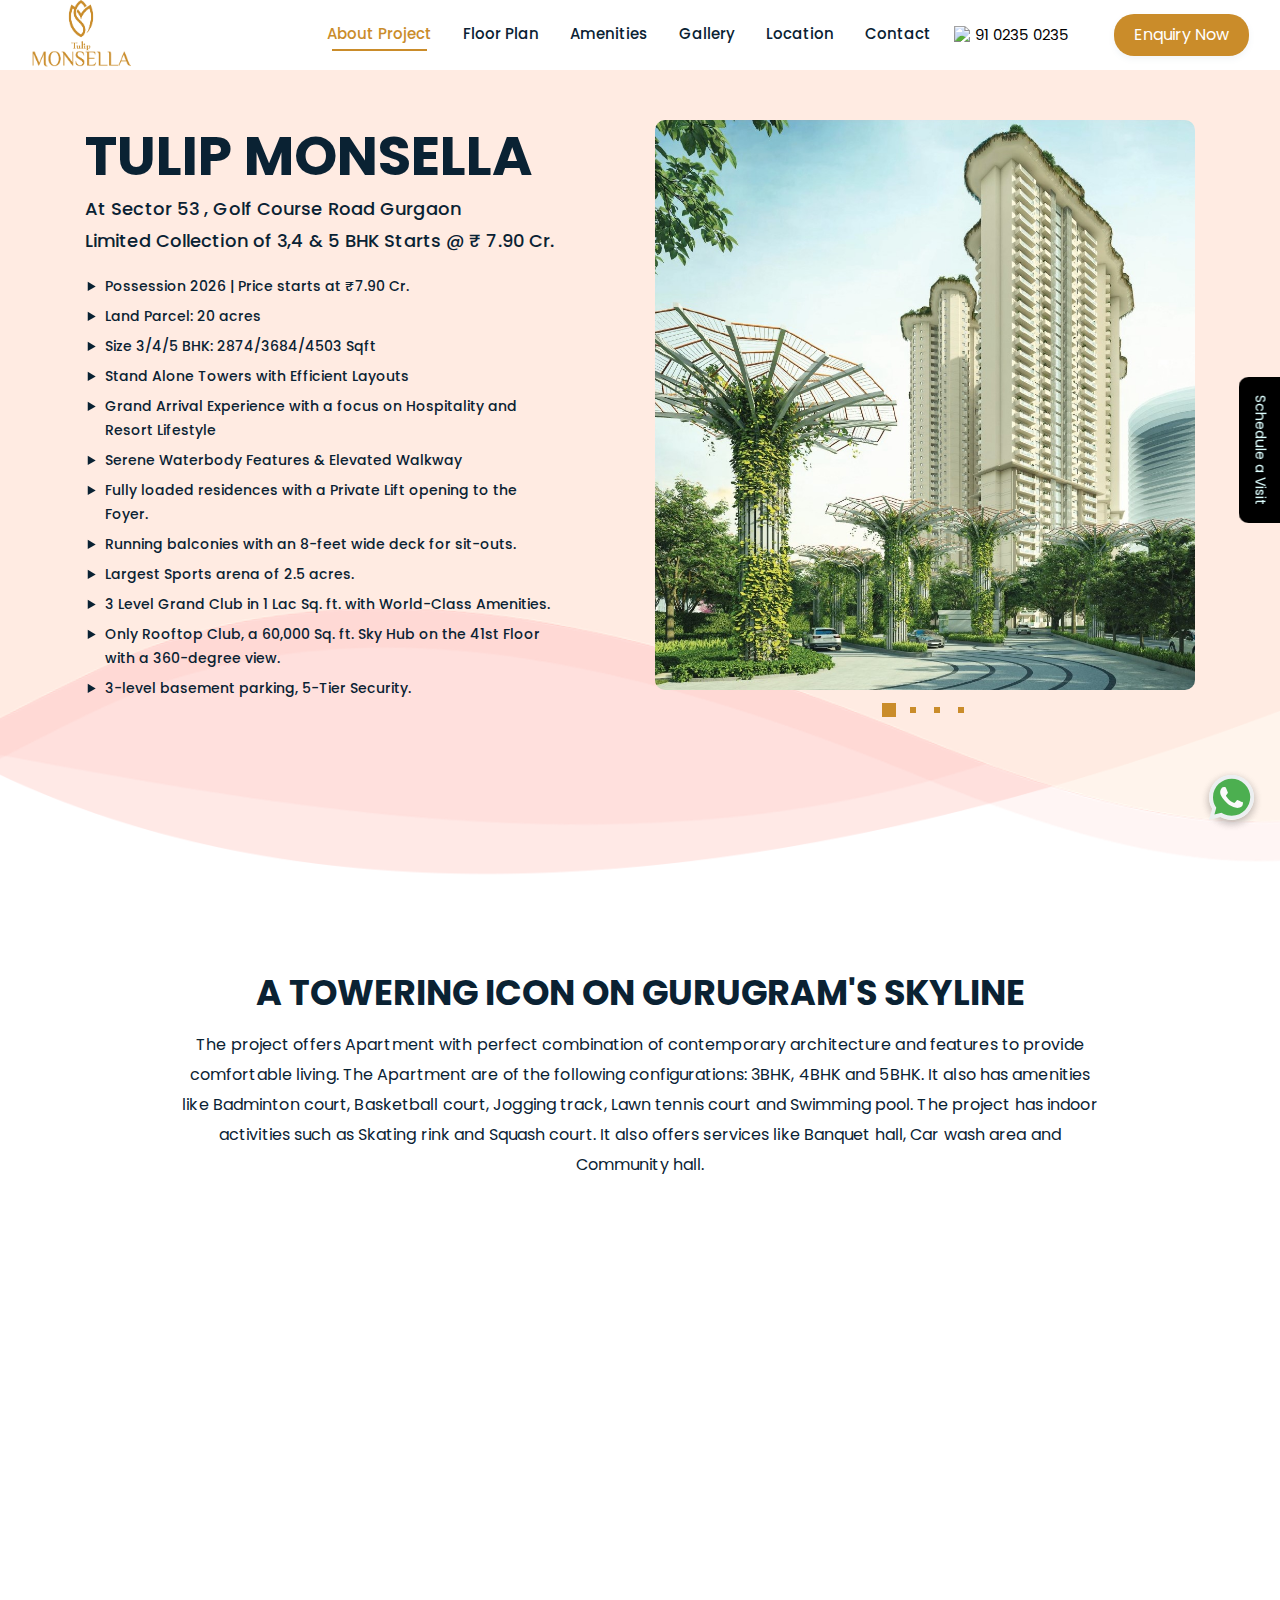
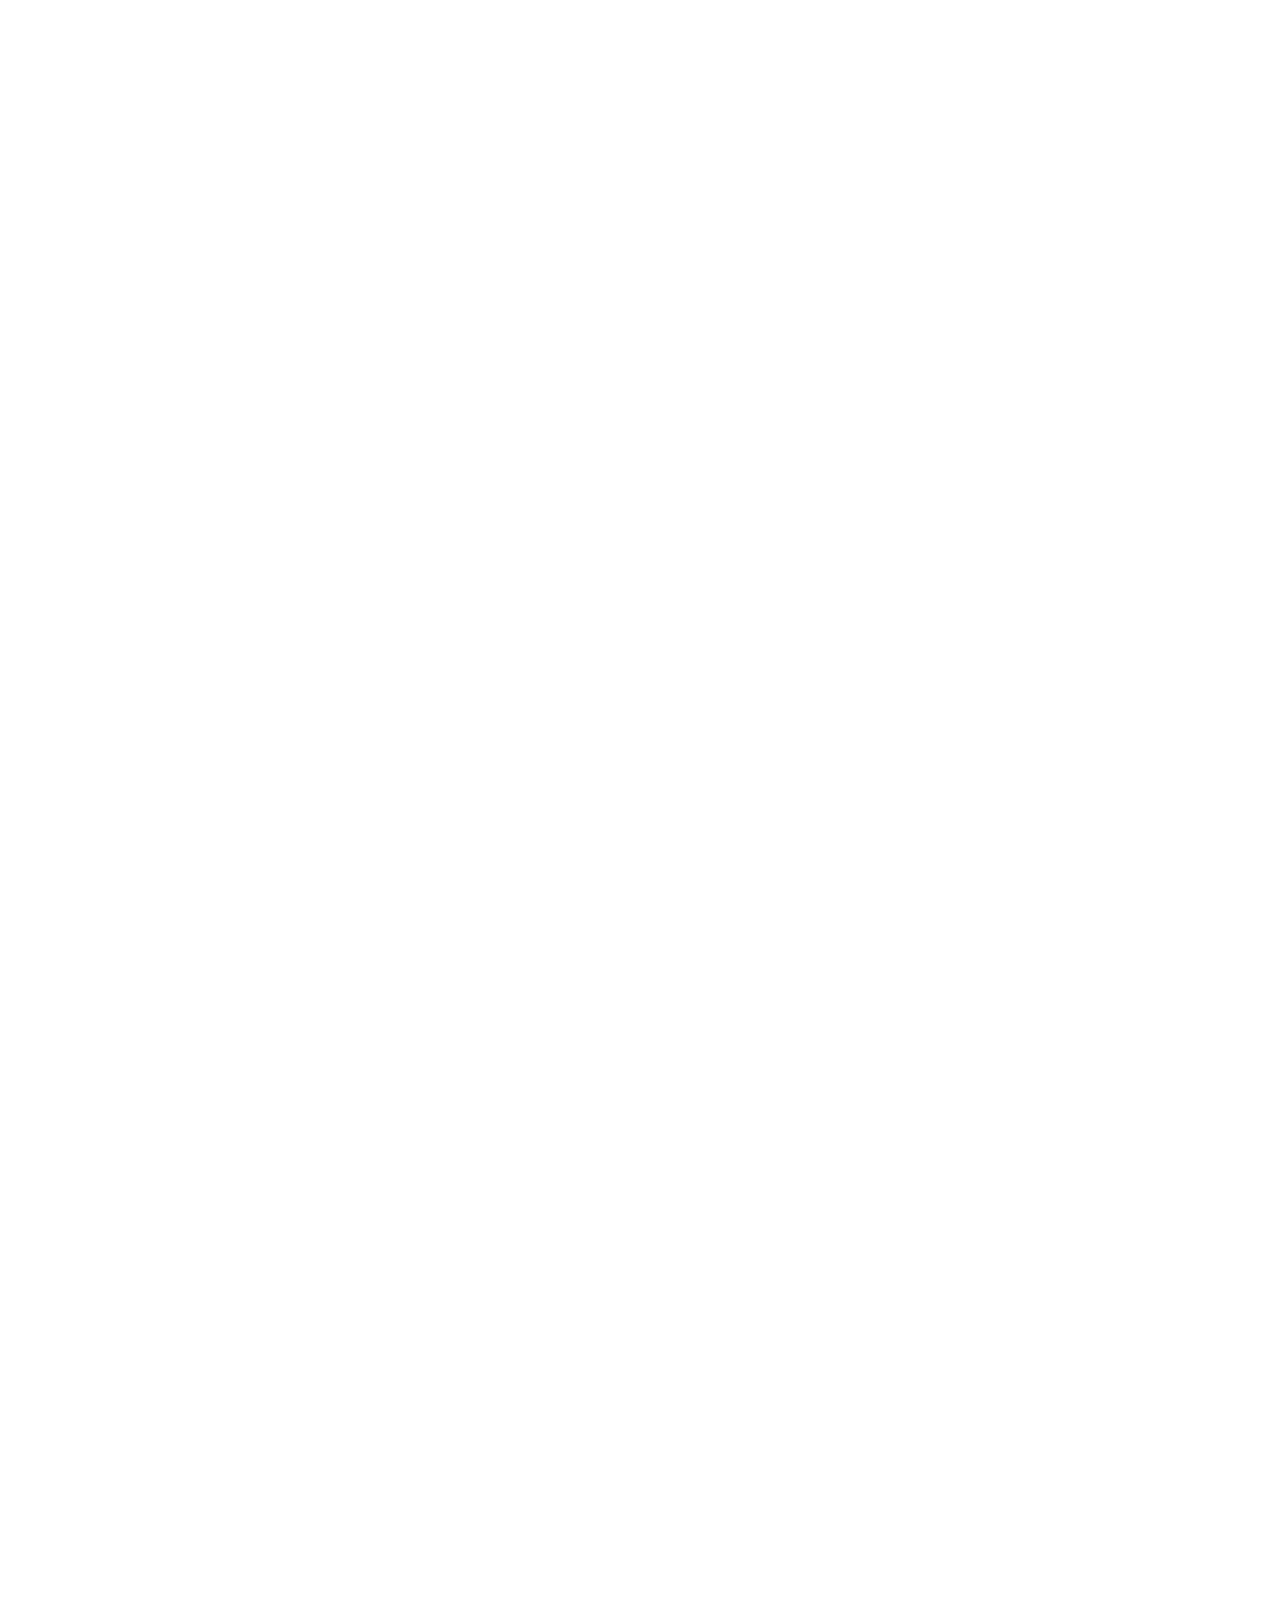
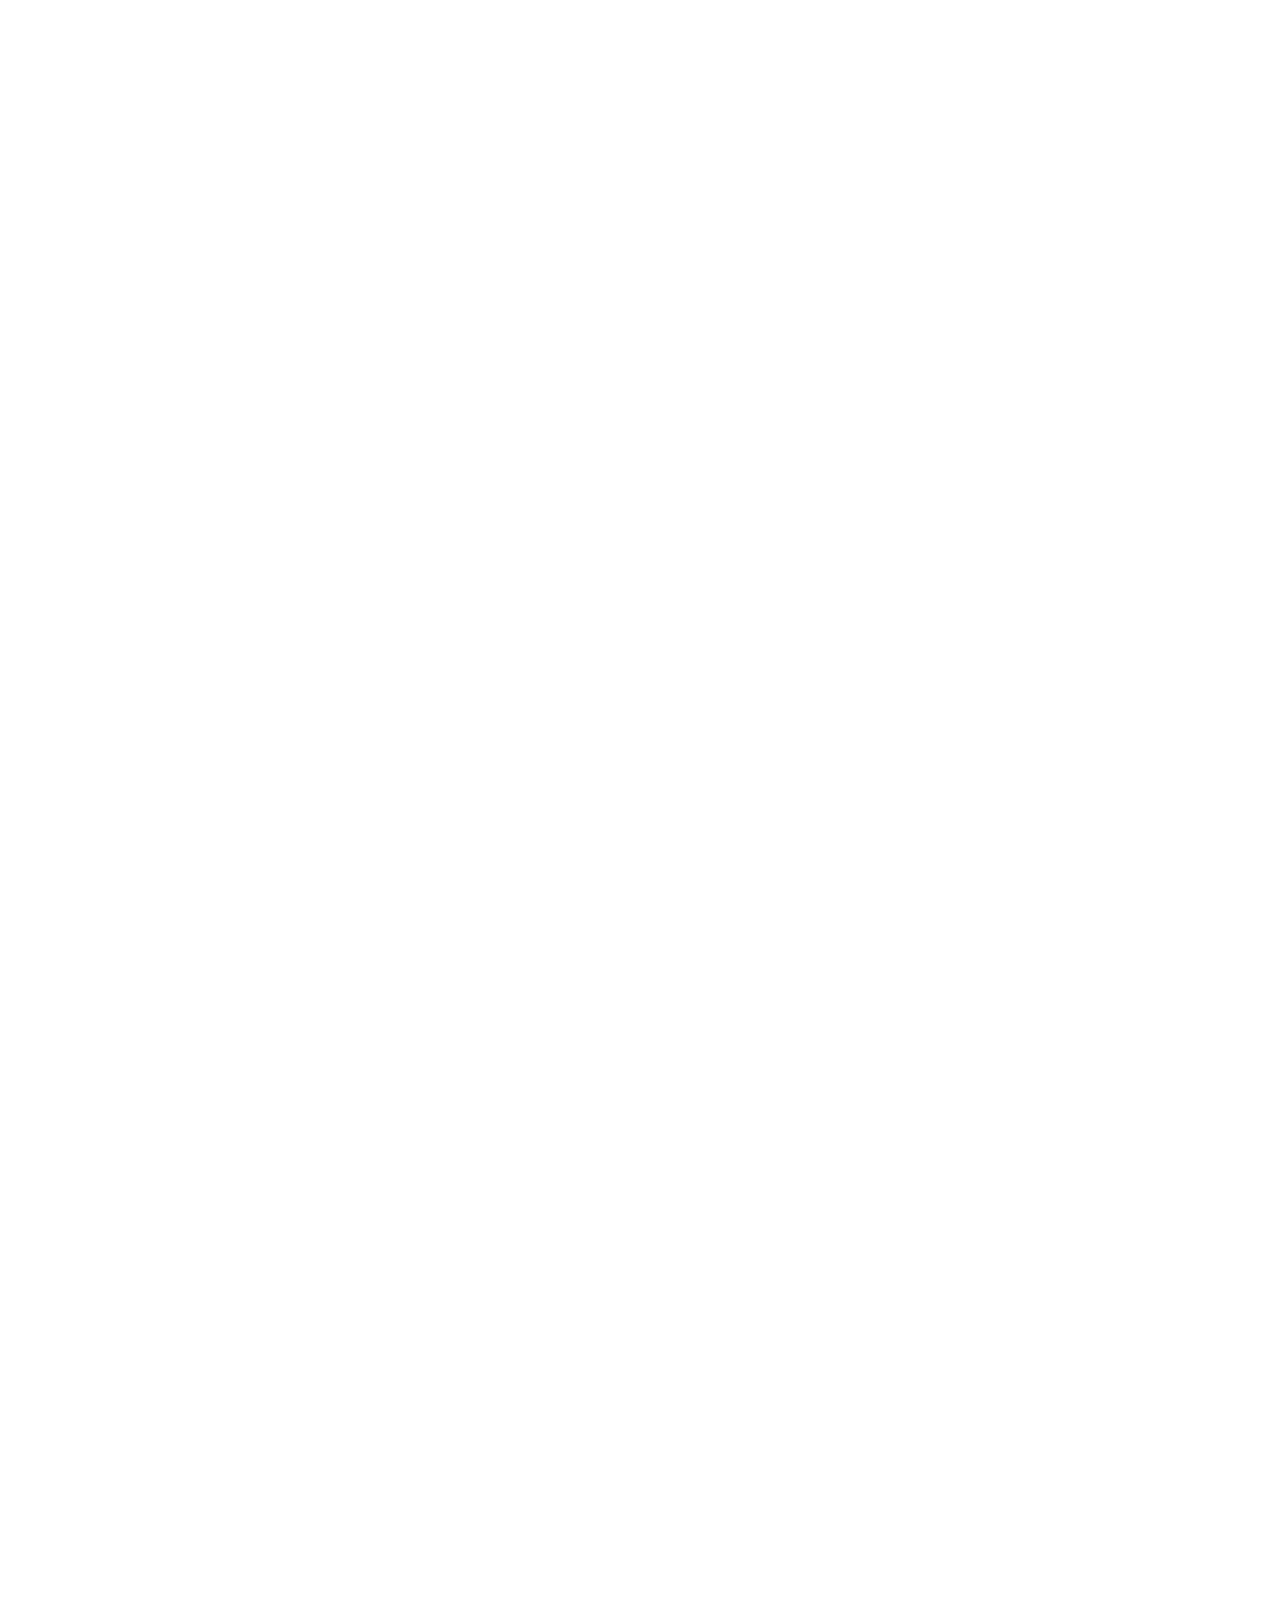
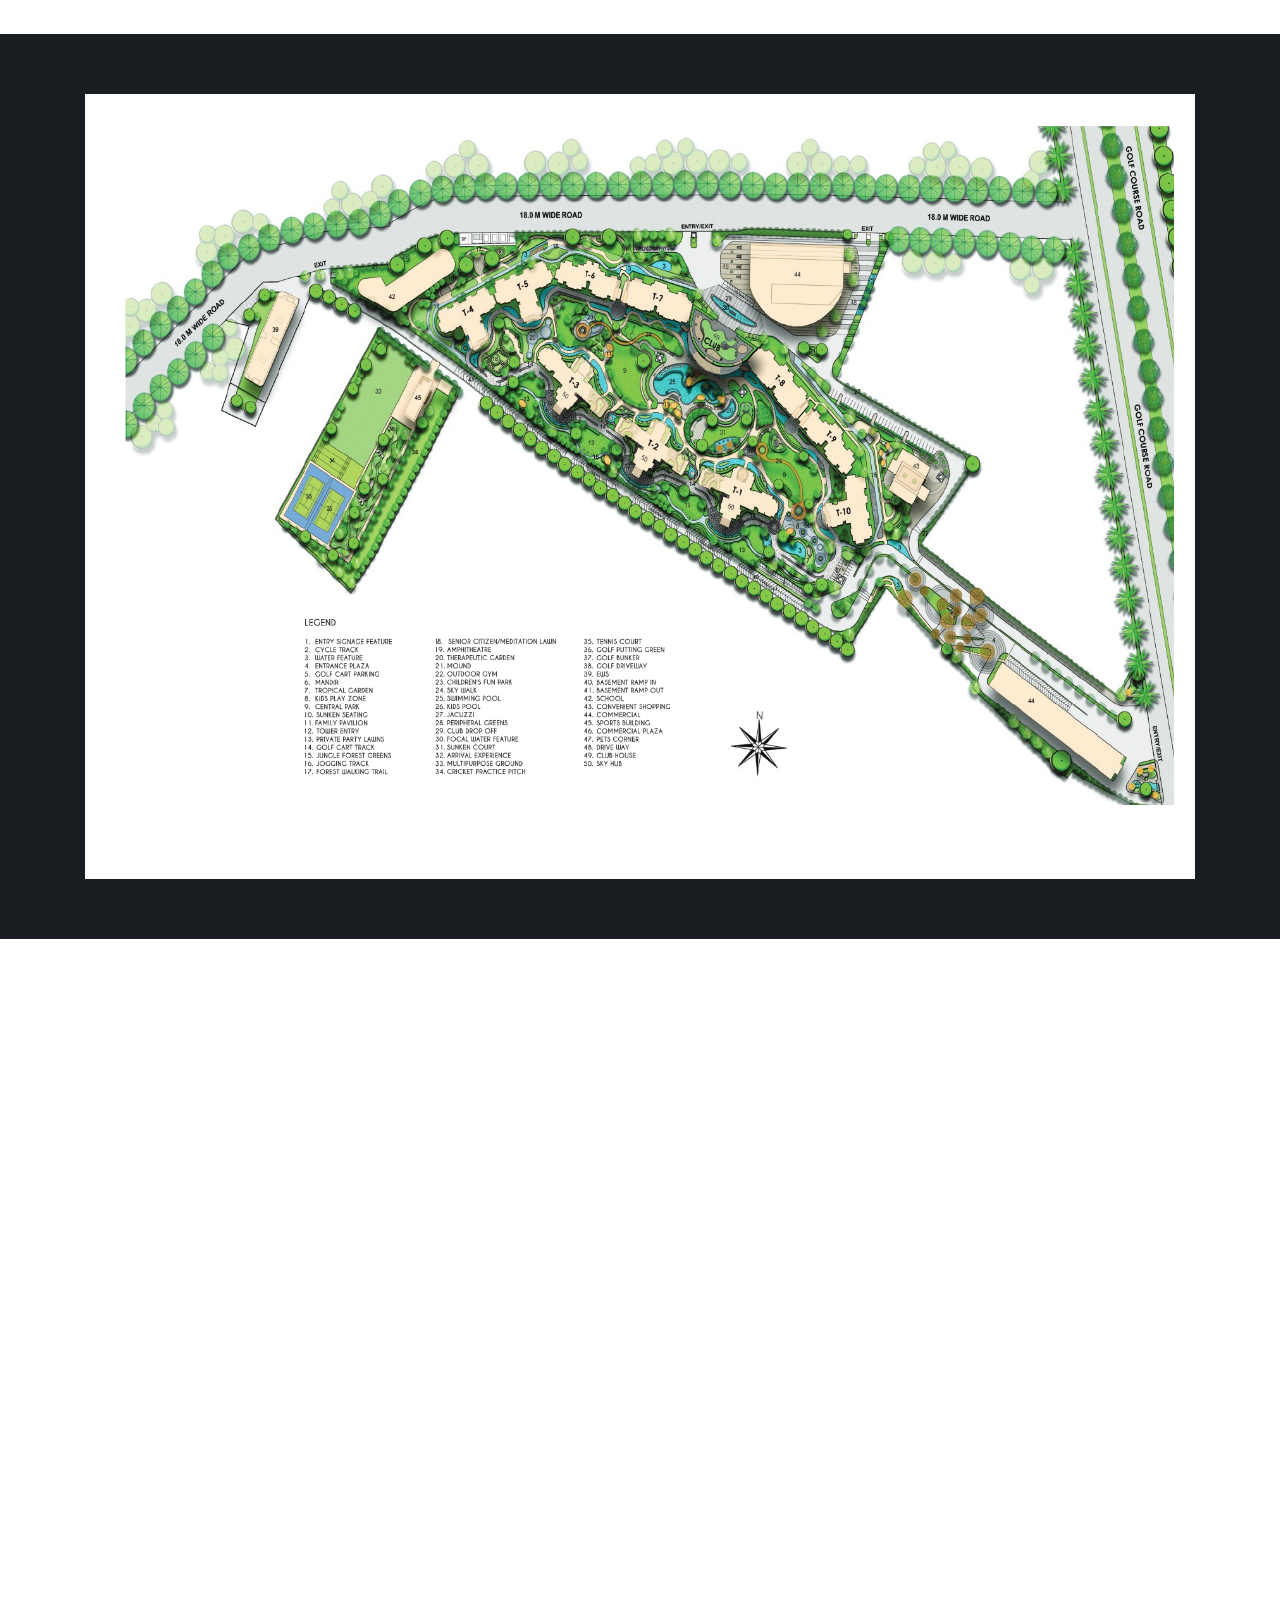
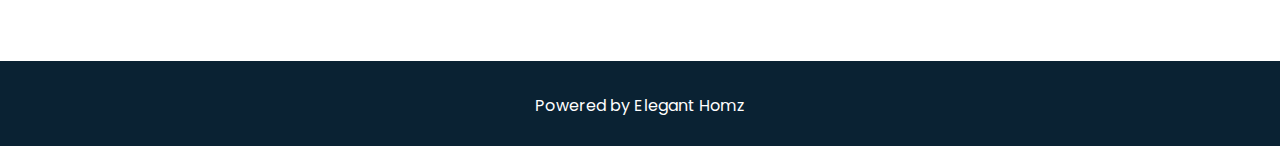
==== commit 295332f0: "s" ====
--- a/index.html
+++ b/index.html
@@ -85,8 +85,10 @@
                     </div>
                     <div class="col-md-6">
                         <div class="single-image owl-carousel " data-slide="1" data-slide-res="1" data-autoplay="true" data-nav="false" data-dots="true" data-space="0" data-loop="true" data-speed="800">
+                            <div class="item"><img src="images/t2.jpg" alt="text" class="img-fluid"> </div>
                             <div class="item"><img src="images/t1.jpg" alt="text" class="img-fluid"> </div>
-                            <div class="item"><img src="images/t1.jpg" alt="text" class="img-fluid"> </div>
+                            <div class="item"><img src="images/bg1.jpg" alt="text" class="img-fluid"> </div>
+                            <div class="item"><img src="images/gallery/gallery-1.jpg" alt="text" class="img-fluid"> </div>
                         </div>
                     </div>
                 </div>
@@ -239,6 +241,7 @@
                     </div>
                 </div>
             </div>
+
             <div class="row text-center mt-4">
                 <div class="col">
                     <a href="#" data-toggle="modal" data-target="#downloadBrochure" class="btn btn-primary">Download Floor Plan</a>
@@ -248,7 +251,8 @@
         </div>
     </section>
 
-    <div class="cta-section-1 pad-tb wow fadeIn" data-parallax="scroll" data-speed="0.5" data-image-src="images/image1.jpg">
+
+    <div class="cta-section-1 pad-tb wow fadeIn" data-parallax="scroll" data-speed="0.5" data-image-src="images/bg1.jpg">
         <div class="container">
             <div class="row">
                 <div class="col-lg-12">
@@ -341,14 +345,23 @@
                     </ul>
                 </div>
                 <div class="col-lg-12 mt40">
-
-
                     <iframe src="https://www.google.com/maps/embed?pb=!1m18!1m12!1m3!1d3508.4762424021837!2d77.1035553!3d28.435056799999998!2m3!1f0!2f0!3f0!3m2!1i1024!2i768!4f13.1!3m3!1m2!1s0x390d18b2ad16cb25%3A0x53a7417010e02f99!2sTulip%20Monsella!5e0!3m2!1sen!2sin!4v1670415223793!5m2!1sen!2sin"
                         style="border:0" allowfullscreen="" aria-hidden="false" tabindex="0"></iframe>
                 </div>
             </div>
         </div>
     </section>
+
+    <section style="background: rgb(26, 29, 33); padding-top: 60px; padding-bottom: 60px;">
+        <div class="container">
+            <div class="row">
+                <div class="col">
+                    <img src="images/floor.jpg" class="img-fluid">
+                </div>
+            </div>
+        </div>
+    </section>
+
 
     <div class="enquire-form pad-tb wow fadeIn" id="contact">
         <div class="container">
